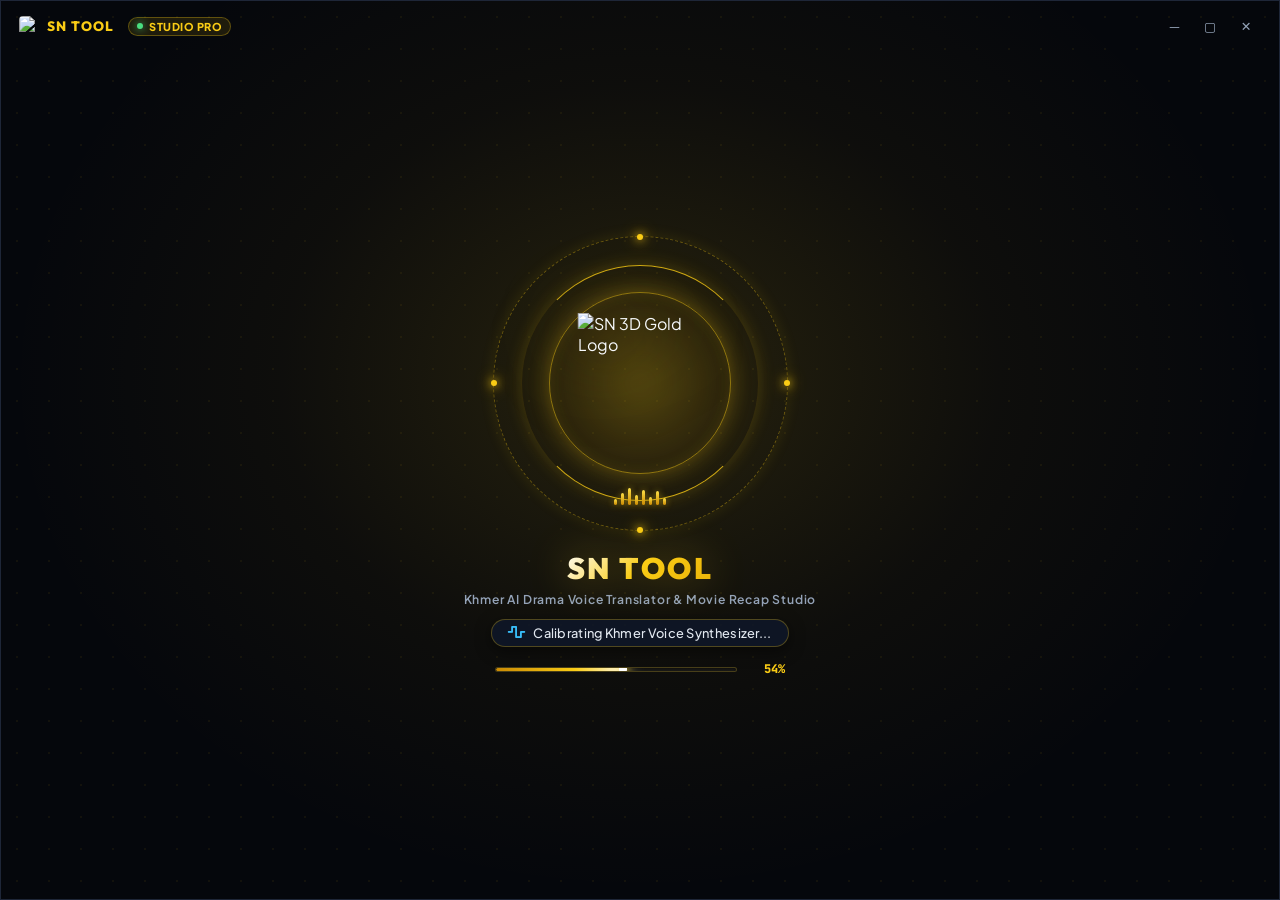
==== static/index.html @ d0144015 "fix(power-tools): save merged video directly into source episodes folder and auto-reveal in Explorer" ====
<!DOCTYPE html>
<html lang="en">
<head>
    <meta charset="UTF-8">
    <meta name="viewport" content="width=device-width, initial-scale=1.0">
    <title>SN TOOL</title>
    <link rel="icon" type="image/x-icon" href="favicon.ico">
    <link rel="preconnect" href="https://fonts.googleapis.com">
    <link rel="preconnect" href="https://fonts.gstatic.com" crossorigin>
    <link href="https://fonts.googleapis.com/css2?family=Outfit:wght@400;500;600;700;800&family=Kantumruy+Pro:wght@400;500;600;700;800&family=Plus+Jakarta+Sans:wght@400;500;600;700;800&family=JetBrains+Mono:wght@500;700&display=swap" rel="stylesheet">
    <meta http-equiv="Cache-Control" content="no-cache, no-store, must-revalidate">
    <meta http-equiv="Pragma" content="no-cache">
    <meta http-equiv="Expires" content="0">
    <link rel="stylesheet" href="https://cdnjs.cloudflare.com/ajax/libs/font-awesome/6.5.1/css/all.min.css">
    <link rel="stylesheet" href="style.css?v=72.0">
    <script src="https://cdn.jsdelivr.net/npm/hls.js@latest"></script>
</head>
<body class="splash-active">
    <!-- ====================================================================
         SN TOOL CINEMATIC HOLO-STUDIO INTRO (Unique, Lively & Cyber-Luxury)
         Dynamic Gyroscopic Orbital Rings, Sound Visualizer, 3D Gold Emblem & AI Boot Sequence
         ==================================================================== -->
    <div id="studio-splash-screen" class="studio-splash-overlay">
        <!-- Ambient Atmosphere -->
        <div class="splash-ambient-aurora"></div>
        <div class="splash-cyber-particles"></div>

        <!-- Top Window Bar -->
        <div class="splash-top-bar pywebview-drag-region" ondblclick="appHeaderDblClick(event)">
            <div class="splash-brand-left">
                <img src="logo.png?v=7.0" alt="SN Logo" class="splash-mini-logo">
                <span class="splash-mini-title">SN TOOL</span>
                <span class="splash-live-badge"><span class="splash-dot-pulse"></span> STUDIO PRO</span>
            </div>
            <div class="splash-win-controls" style="-webkit-app-region: no-drag;">
                <button type="button" class="splash-win-btn" title="Minimize" onclick="appMinimizeWindow()">―</button>
                <button type="button" class="splash-win-btn" title="Maximize" onclick="appMaximizeWindow()">▢</button>
                <button type="button" class="splash-win-btn close" title="Close" onclick="appCloseWindow()">✕</button>
            </div>
        </div>

        <!-- Center Cinematic Arena -->
        <div class="splash-center-arena">
            <!-- Holographic Gyroscopic Orbital Portal -->
            <div class="splash-portal-container">
                <!-- Golden Energy Core Glow -->
                <div class="portal-energy-core"></div>

                <!-- Orbital Ring 1: Outer Rotating Precision Dashed Ring with Orbital Satellites -->
                <div class="portal-orbit-ring ring-outer-dashed">
                    <span class="orbital-node node-top"></span>
                    <span class="orbital-node node-right"></span>
                    <span class="orbital-node node-bottom"></span>
                    <span class="orbital-node node-left"></span>
                </div>

                <!-- Orbital Ring 2: Counter-Rotating Cyber Tech Arc -->
                <div class="portal-orbit-ring ring-mid-arc"></div>

                <!-- Orbital Ring 3: Inner Harmonic Resonator with Glow -->
                <div class="portal-orbit-ring ring-inner-glow"></div>

                <!-- Sound Wave Spectrum Visualizer (Lively Audio Animation) -->
                <div class="portal-sound-spectrum">
                    <span class="spec-bar s1"></span>
                    <span class="spec-bar s2"></span>
                    <span class="spec-bar s3"></span>
                    <span class="spec-bar s4"></span>
                    <span class="spec-bar s5"></span>
                    <span class="spec-bar s6"></span>
                    <span class="spec-bar s7"></span>
                    <span class="spec-bar s8"></span>
                </div>

                <!-- Center 3D Gold Emblem with Luminous Shimmer -->
                <div class="portal-emblem-wrapper">
                    <div class="emblem-shimmer-sweep"></div>
                    <img src="logo.png?v=7.0" alt="SN 3D Gold Logo" class="splash-emblem-3d">
                </div>
            </div>

            <!-- Brand Typography & Real-time AI Sequence -->
            <div class="splash-brand-hero">
                <div class="splash-title-row">
                    <h1 class="splash-title-text">SN TOOL</h1>
                </div>
                <div class="splash-subtitle-text">Khmer AI Drama Voice Translator & Movie Recap Studio</div>

                <!-- Lively Dynamic Step Indicator -->
                <div class="splash-step-pill">
                    <span class="splash-step-icon" id="splash-step-icon"><i class="fa-solid fa-microchip"></i></span>
                    <span class="splash-status-text" id="splash-status-label">Initializing AI Neural Engine...</span>
                </div>
                
                <!-- Laser-Guided Capsule Progress Bar with Numeric Readout -->
                <div class="splash-progress-wrapper">
                    <div class="splash-progress-track">
                        <div class="splash-progress-fill" id="splash-progress-bar">
                            <span class="splash-laser-sparkle"></span>
                        </div>
                    </div>
                    <span class="splash-progress-pct" id="splash-progress-pct">0%</span>
                </div>
            </div>
        </div>
    </div>

    <div class="unich-app-container">

        <!-- ====================================================================
             TOP NAVBAR
             ==================================================================== -->
        <header class="unich-header-bar pywebview-drag-region" ondblclick="appHeaderDblClick(event)">
            <!-- Left Brand & 3D Logo Badge (Apple Pro Minimalist) -->
            <div class="header-brand-group">
                <div class="brand-badge-wrapper" title="SN TOOL">
                    <img src="logo.png?v=7.0" class="brand-badge-logo" alt="SN Logo">
                </div>
                <div class="brand-studio-title">
                    <span class="brand-name-bold">SN TOOL</span>
                </div>
            </div>

            <!-- Center: Apple macOS Segmented Frosted Capsule Bar -->
            <nav class="header-nav-pills">
                <button class="nav-pill-btn active" id="btn-tab-translate" onclick="switchMainTab('translate')" title="Translation & Dubbing Studio">
                    <i class="fa-solid fa-wand-magic-sparkles icon-translate"></i>
                    <span>Translate</span>
                </button>
                <button class="nav-pill-btn" id="btn-tab-dl" onclick="switchMainTab('dl')" title="Drama Downloader Studio">
                    <i class="fa-solid fa-cloud-arrow-down icon-dl"></i>
                    <span>Downloader</span>
                </button>
                
                <!-- Power Dropdown -->
                <div class="power-dropdown-wrapper">
                    <button type="button" class="nav-pill-btn" id="btn-tab-power" onclick="togglePowerMenu(event)" title="Power Processing Tools">
                        <i class="fa-solid fa-bolt icon-power"></i>
                        <span>Power</span>
                        <i class="fa-solid fa-chevron-down nav-chevron-icon"></i>
                    </button>
                    <div class="power-menu-popup" id="power-menu-popup">
                        <div class="power-item" onclick="openMergeModal()">
                            <i class="fa-solid fa-link" style="color:#facc15;"></i>
                            <span>Merge Video</span>
                        </div>
                        <div class="power-item" onclick="openSplitModal()">
                            <i class="fa-solid fa-scissors" style="color:#ec4899;"></i>
                            <span>Split Video</span>
                        </div>
                        <div class="power-item" onclick="openRenameModal()">
                            <i class="fa-solid fa-pen-to-square" style="color:#fbbf24;"></i>
                            <span>Rename</span>
                        </div>
                        <div class="power-item" onclick="openDiskCleanerModal()">
                            <i class="fa-solid fa-broom" style="color:#10b981;"></i>
                            <span>Clean Disk Cache</span>
                        </div>
                    </div>
                </div>

                <button class="nav-pill-btn" id="btn-tab-guide" onclick="openUserGuideModal()" title="មគ្គុទ្ទេសក៍ណែនាំ (User Manual)">
                    <i class="fa-solid fa-book-open" style="color:#38bdf8;"></i>
                    <span>Guide</span>
                </button>
                <button class="nav-pill-btn" id="btn-tab-settings" onclick="openSettingsModal()" title="Studio Settings & License">
                    <i class="fa-solid fa-gear icon-settings"></i>
                    <span>Settings</span>
                </button>
            </nav>

            <!-- Sleek Integrated Frameless Window Controls -->
            <div class="header-win-controls" style="-webkit-app-region: no-drag;">
                <button type="button" class="win-btn" title="Minimize" onclick="appMinimizeWindow()">―</button>
                <button type="button" class="win-btn" id="win-btn-maximize" title="Maximize" onclick="appMaximizeWindow()">▢</button>
                <button type="button" class="win-btn close" title="Close" onclick="appCloseWindow()">✕</button>
            </div>
        </header>

        <!-- ====================================================================
             MAIN WORKSPACE VIEWPORT
             ==================================================================== -->
        <main class="unich-main-workspace">
            <!-- ================================================================
                 VIEW 1: TRANSLATE / STUDIO VIEW (Exact Match to Image 1)
                 ================================================================ -->
            <div class="studio-layout-grid" id="view-studio-translate">
                <!-- Left 9:16 Vertical Video Monitor -->
                <div class="studio-left-monitor-card">
                    <!-- Monitor Header Status Bar -->
                    <div class="monitor-header-kicker">
                        <div class="monitor-kicker-left">
                            <span class="monitor-kicker-dot"></span>
                            <span class="monitor-kicker-title">PREVIEW MONITOR</span>
                        </div>
                        <div class="monitor-mini-bars-badge" id="monitor-visualizer-bars" title="Audio Visualizer">
                            <span></span><span></span><span></span><span></span><span></span>
                        </div>
                    </div>

                    <div class="monitor-screen-area" id="monitor-screen-area" onclick="togglePlayPreview(event)">
                        <video id="main-video" playsinline style="display:none;" onclick="togglePlayPreview(event)"></video>
                        
                        <!-- Live Interactive Watermark LOGO Overlay on Video Canvas -->
                        <div class="monitor-logo-overlay" id="monitor-logo-overlay" style="display:none;" onclick="event.stopPropagation()">
                            <img id="monitor-logo-img" src="" alt="Watermark Logo">
                            <button type="button" class="overlay-quick-remove-btn" onclick="clearOverlayFile(event, 'logo')" title="Remove Logo">×</button>
                            <div class="overlay-resize-handle" id="logo-resize-handle" title="Drag to Resize Logo">
                                <i class="fa-solid fa-up-right-and-down-left-from-center"></i>
                            </div>
                        </div>

                        <!-- Live Interactive Watermark BLUR Box Mask Overlay on Video Canvas -->
                        <div class="monitor-blur-overlay" id="monitor-blur-overlay" style="display:none;" onclick="event.stopPropagation()">
                            <div class="blur-box-content">
                                <span class="blur-label-tag"><i class="fa-solid fa-eye-slash"></i> BLUR MASK</span>
                            </div>
                            <button type="button" class="blur-quick-remove-btn" onclick="toggleBlurMaskTool(event, false)" title="Remove Blur Mask">×</button>
                            <div class="overlay-resize-handle blur-handle" id="blur-resize-handle" title="Drag to Resize Blur Mask">
                                <i class="fa-solid fa-up-right-and-down-left-from-center"></i>
                            </div>
                        </div>

                        <!-- Live Interactive Watermark TEXT Overlay on Video Canvas -->
                        <div class="monitor-text-overlay" id="monitor-text-overlay" style="display:none;" onclick="event.stopPropagation()">
                            <div class="monitor-text-content" id="monitor-text-display">EPISODE 01</div>
                            <button type="button" class="text-quick-remove-btn" onclick="toggleTextOverlayTool(event, false)" title="Remove Text">×</button>
                            <div class="overlay-resize-handle text-handle" id="text-resize-handle" title="Drag to Resize">
                                <i class="fa-solid fa-up-right-and-down-left-from-center"></i>
                            </div>
                        </div>

                        <!-- Live Interactive LOWER THIRD Video Overlay on Video Canvas -->
                        <div class="monitor-lower-third-overlay" id="monitor-lower-third-overlay" style="display:none;" onclick="event.stopPropagation()">
                            <video id="monitor-lower-third-video" playsinline muted loop autoplay></video>
                            <button type="button" class="lower-third-quick-remove-btn" onclick="toggleLowerThirdTool(event, false)" title="Remove Lower Third">×</button>
                            <div class="overlay-resize-handle lower-third-handle" id="lower-third-resize-handle" title="Drag to Resize">
                                <i class="fa-solid fa-up-right-and-down-left-from-center"></i>
                            </div>
                        </div>

                        <!-- Live Interactive SUBTITLE Overlay Preview on Video Canvas -->
                        <div class="monitor-subtitle-overlay" id="monitor-subtitle-overlay" style="display:none;" onclick="event.stopPropagation()">
                            <div class="monitor-subtitle-content style-viral-yellow" id="monitor-subtitle-display">🎬 នេះជាអក្សររត់រឿង Subtitle គំរូនៅលើវីដេអូ...</div>
                            <button type="button" class="subtitle-quick-remove-btn" onclick="toggleSubtitleTool(event, false)" title="Disable Subtitles">×</button>
                        </div>

                        <!-- Floating YouTube-style Back Button in Fullscreen -->
                        <button type="button" class="fullscreen-back-btn" id="fullscreen-back-btn" onclick="exitFullscreenMode(event)" title="Exit Fullscreen / Back (Esc)">
                            <i class="fa-solid fa-arrow-left"></i> <span>Back</span>
                        </button>

                        <!-- Apple Pro Empty State View (Visible when no video loaded) -->
                        <div class="monitor-empty-state" id="monitor-empty-state" onclick="event.stopPropagation();">
                            <div class="monitor-empty-badge"><i class="fa-solid fa-film"></i> 9:16 VERTICAL</div>
                            <div class="monitor-empty-icon-wrap">
                                <i class="fa-solid fa-clapperboard"></i>
                            </div>
                            <div class="monitor-empty-title">PREVIEW MONITOR</div>
                            <div class="monitor-empty-hint">Waiting for video to preview</div>
                        </div>

                        <!-- Center Play Button (Visible when video loaded) -->
                        <div class="monitor-center-play-button" id="center-play-btn" onclick="togglePlayPreview(event)" style="display:none;">
                            <i class="fa-solid fa-play" id="center-play-icon"></i>
                        </div>
                    </div>

                    <!-- Bottom Scrubber & Transport (Exact Match to Image 2) -->
                    <div class="monitor-bottom-controls" id="monitor-bottom-controls">
                        <div class="monitor-seek-bar-track" onclick="handleSeekClick(event)">
                            <div class="monitor-seek-bar-fill" id="seek-fill-bar"></div>
                            <div class="monitor-seek-bar-handle" id="seek-handle-dot"></div>
                        </div>
                        <div class="monitor-playback-meta-row">
                            <!-- Left: Gold Monospace Timecode (e.g. 00:00 / 03:00) -->
                            <div class="monitor-timecode-text" id="monitor-timecode-display">00:00 / 00:00</div>

                            <!-- Right: Action Buttons ([▶] [🎵] [GUIDES ▾] [⛶]) -->
                            <div class="monitor-actions-right-group">
                                <button type="button" class="monitor-gold-btn play-btn" id="bottom-play-btn" onclick="togglePlayPreview(event)" title="Play / Pause">
                                    <i class="fa-solid fa-play" id="bottom-play-icon"></i>
                                </button>
                                <button type="button" class="monitor-gold-btn" onclick="toggleAudioTrack()" title="Audio Track (Piseth / Sreymom)">
                                    <i class="fa-solid fa-music"></i>
                                </button>
                                <button type="button" class="monitor-gold-btn" id="btn-video-fit-fill" onclick="toggleVideoFitFillMode()" title="Toggle FIT / FILL (Full Frame - មិនដាច់)">
                                    <i class="fa-solid fa-compress" id="icon-fit-fill"></i>
                                    <span id="label-fit-fill" style="font-size:0.62rem; margin-left:3px; font-weight:700;">FIT</span>
                                </button>
                                <button type="button" class="monitor-gold-btn guides-btn" onclick="toggleGuidesMenu()" title="Guides">
                                    <span>GUIDES ▾</span>
                                </button>
                                <button type="button" class="monitor-gold-btn fullscreen-btn" id="btn-fullscreen-toggle" onclick="toggleFullscreen()" title="Fullscreen">
                                    <i class="fa-solid fa-expand" id="fullscreen-btn-icon"></i>
                                </button>
                            </div>
                        </div>
                    </div>
                </div>

                <!-- Right Column: Workspace Setup & Dialogue Grid (Top) + Studio Engine & Render Monitor (Bottom) -->
                <div class="studio-right-column">
                    <!-- Top Box: Studio Workspace (Exact Match to Image 2) -->
                    <div class="studio-sources-box" id="studio-sources-box">
                        <!-- STATE 0: Minimalist Full-Frame Import Canvas (Matching User Reference Image 2) -->
                        <div class="studio-source-clean-view" id="studio-source-clean-view">
                            <div class="minimal-import-canvas" id="clean-import-prompt">
                                <div class="minimal-import-icon-box">
                                    <img src="studio_import_icon.png?v=2.0" class="minimal-import-logo" alt="Import Video Studio" draggable="false">
                                </div>
                                <div class="minimal-import-heading">Drag &amp; Drop Video Files or Folders Here</div>
                                <div class="minimal-import-sub">Supports MP4, MKV, MOV, TS, AVI, WEBM &amp; Series Folders</div>
                                <div class="apple-browse-dropdown-wrapper" id="browse-dropdown-wrapper" onclick="event.stopPropagation()">
                                    <button type="button" class="apple-unified-browse-btn" id="btn-browse-unified" onclick="toggleBrowseMenu(event)" title="Browse Files or Folder">
                                        <i class="fa-solid fa-folder-open"></i>
                                        <span>Browse Files / Folder</span>
                                        <i class="fa-solid fa-chevron-down browse-chevron-icon"></i>
                                    </button>
                                    <div class="apple-browse-menu-popup" id="browse-menu-popup">
                                        <div class="browse-menu-item" onclick="handleBrowseOption('file', event)">
                                            <div class="browse-item-icon file-icon">
                                                <i class="fa-solid fa-file-video"></i>
                                            </div>
                                            <div class="browse-item-text">
                                                <div class="browse-item-title">Select Video File</div>
                                                <div class="browse-item-desc">Select video file (.mp4, .mkv, .mov)</div>
                                            </div>
                                            <i class="fa-solid fa-chevron-right browse-item-chevron"></i>
                                        </div>
                                        <div class="browse-menu-divider"></div>
                                        <div class="browse-menu-item" onclick="handleBrowseOption('folder', event)">
                                            <div class="browse-item-icon folder-icon">
                                                <i class="fa-solid fa-folder"></i>
                                            </div>
                                            <div class="browse-item-text">
                                                <div class="browse-item-title">Select Drama Folder</div>
                                                <div class="browse-item-desc">Select complete drama series folder</div>
                                            </div>
                                            <i class="fa-solid fa-chevron-right browse-item-chevron"></i>
                                        </div>
                                    </div>
                                </div>
                            </div>

                            <!-- Staged Video Ready to Export State -->
                            <!-- Staged Video Ready State (Direct Voice Selector & BGM Audio Controls) -->
                            <!-- Staged Video Ready State (Ultra-Clean, Full-Frame Studio Layout) -->
                            <div class="staged-video-ready-card" id="staged-video-card" style="display:none;">
                                <!-- Header Row: Source Kicker, File Name, Size/Duration & Quick Action Buttons -->
                                <div class="staged-compact-header">
                                    <div class="staged-file-info-left">
                                        <span class="staged-source-kicker"><i class="fa-solid fa-film"></i> SOURCE</span>
                                        <span class="staged-status-pill"><i class="fa-solid fa-circle-check" style="color:#22c55e;"></i> READY</span>
                                        <span class="staged-card-title" id="staged-file-title">Drama_Episode_01.mp4</span>
                                        <span class="staged-card-meta" id="staged-file-meta">44.1 MB • 03:00</span>
                                    </div>
                                    <div class="staged-file-actions-right">
                                        <button type="button" class="staged-mini-btn" onclick="openImportModal()" title="Change Video or Folder">
                                            <i class="fa-solid fa-arrows-rotate"></i> <span>Change</span>
                                        </button>
                                        <button type="button" class="staged-mini-btn" onclick="openStorySettingsModal()" title="Settings">
                                            <i class="fa-solid fa-sliders"></i> <span>Settings</span>
                                        </button>
                                        <button type="button" class="staged-discard-close-btn" id="btn-staged-discard" onclick="discardStagedVideo(event)" title="Discard / Return to Home">
                                            <i class="fa-solid fa-xmark"></i>
                                        </button>
                                    </div>
                                </div>

                                <!-- Center Glass Workspace Frame Box (Clean Frosted Studio Canvas) -->
                                <div class="staged-workspace-frame" id="staged-workspace-frame">
                                    <div class="staged-frame-toolbar">
                                        <button type="button" class="staged-frame-overlay-btn" id="btn-tab-overlay" onclick="switchMainTab('overlay')" title="Overlay & Watermark Tools">
                                            <i class="fa-solid fa-folder icon-overlay"></i>
                                            <span>Overlay</span>
                                        </button>
                                    </div>

                                    <!-- Unified Joined Overlay Frame (Logo on Top, Add Blur Underneath, Joined Together in 1 Frame) -->
                                    <div class="staged-overlay-stack unified-frame" id="staged-overlay-unified-panel">
                                        <!-- Row 1: Upload LOGO -->
                                        <div class="overlay-row-bar" id="card-upload-logo" onclick="triggerOverlayUpload('logo')" title="Upload Watermark/Logo">
                                            <input type="file" id="input-overlay-logo" accept="image/png,image/jpeg,image/webp,image/svg+xml" style="display:none;" onchange="handleOverlayFileSelect(event, 'logo')">
                                            <div class="overlay-col-icon logo-icon">
                                                <i class="fa-solid fa-stamp"></i>
                                            </div>
                                            <div class="overlay-col-text">
                                                <span class="overlay-col-title">Upload LOGO</span>
                                                <span class="overlay-col-desc">Upload Logo image (PNG/JPG) for watermark overlay</span>
                                            </div>
                                            <div class="overlay-col-status" id="status-overlay-logo">
                                                <span class="overlay-status-pill empty"><i class="fa-solid fa-cloud-arrow-up"></i> Upload</span>
                                            </div>
                                        </div>

                                        <!-- Clean Divider Line connecting both rows seamlessly -->
                                        <div class="overlay-unified-divider"></div>

                                        <!-- Row 2: Add BLUR Mask (With In-Frame Intensity Selector) -->
                                        <div class="overlay-row-bar blur-row-bar" id="card-upload-blur" onclick="toggleBlurMaskDropdown(event)" title="Add Watermark Blur Mask & Adjust Blur Level">
                                            <div class="overlay-col-icon blur-icon">
                                                <i class="fa-solid fa-eye-slash"></i>
                                            </div>
                                            <div class="overlay-col-text">
                                                <span class="overlay-col-title">Add BLUR Mask</span>
                                                <span class="overlay-col-desc" id="blur-intensity-desc-label">Mask old watermark/logo on video preview</span>
                                            </div>
                                            <div class="overlay-col-status" id="status-overlay-blur">
                                                <span class="overlay-status-pill empty" id="blur-status-pill">
                                                    <i class="fa-solid fa-wand-magic-sparkles"></i> <span id="blur-status-label">Click to Add Blur</span>
                                                    <i class="fa-solid fa-chevron-down blur-dropdown-arrow" id="blur-dropdown-chevron"></i>
                                                </span>
                                            </div>
                                        </div>

                                        <!-- Clean Divider Line connecting Row 2 and Row 3 -->
                                        <div class="overlay-unified-divider"></div>

                                        <!-- Row 3: Add TEXT (Title / Episode Hook / Watermark Text) -->
                                        <div class="overlay-row-bar text-row-bar" id="card-upload-text" onclick="toggleTextOverlayDropdown(event)" title="Add Title / Episode Text & Style">
                                            <div class="overlay-col-icon text-icon">
                                                <i class="fa-solid fa-font"></i>
                                            </div>
                                            <div class="overlay-col-text">
                                                <span class="overlay-col-title">Add TEXT</span>
                                                <span class="overlay-col-desc" id="text-overlay-desc-label">Add series title, episode number (EP), or watermark text</span>
                                            </div>
                                            <div class="overlay-col-status" id="status-overlay-text">
                                                <span class="overlay-status-pill empty" id="text-status-pill">
                                                    <i class="fa-solid fa-pen-nib"></i> <span id="text-status-label">Click to Add Text</span>
                                                    <i class="fa-solid fa-chevron-down text-dropdown-arrow" id="text-dropdown-chevron"></i>
                                                </span>
                                            </div>
                                        </div>

                                        <!-- Clean Divider Line connecting Row 3 and Row 4 -->
                                        <div class="overlay-unified-divider"></div>

                                        <!-- Row 4: 🎬 Add Lower Third -->
                                        <div class="overlay-row-bar lower-third-row-bar" id="card-upload-lower-third" onclick="triggerOverlayUpload('lower_third')" title="Upload Lower Third Video">
                                            <input type="file" id="input-overlay-lower-third-file" accept="video/mp4,video/webm,video/quicktime,video/x-matroska,.mov,.webm,.mp4,video/*" style="display:none;" onchange="handleLowerThirdFileSelect(event)">
                                            <div class="overlay-col-icon lower-third-icon">
                                                <i class="fa-solid fa-clapperboard"></i>
                                            </div>
                                            <div class="overlay-col-text">
                                                <span class="overlay-col-title">🎬 Add Lower Third</span>
                                                <span class="overlay-col-desc" id="lower-third-desc-label">Upload Lower Third video (MP4/MOV/WebM) from computer</span>
                                            </div>
                                            <div class="overlay-col-status" id="status-overlay-lower-third">
                                                <span class="overlay-status-pill empty" id="lower-third-status-pill">
                                                    <i class="fa-solid fa-cloud-arrow-up"></i> <span id="lower-third-status-label">Upload</span>
                                                </span>
                                            </div>
                                        </div>

                                        <!-- Clean Divider Line connecting Row 4 and Row 5 -->
                                        <div class="overlay-unified-divider"></div>

                                        <!-- Row 5: 💬 Add Subtitles (Viral Khmer Subtitles) -->
                                        <div class="overlay-row-bar subtitle-row-bar" id="card-upload-subtitle" onclick="toggleSubtitleDropdown(event)" title="Add Khmer Subtitles & Styles">
                                            <div class="overlay-col-icon subtitle-icon">
                                                <i class="fa-solid fa-closed-captioning"></i>
                                            </div>
                                            <div class="overlay-col-text">
                                                <span class="overlay-col-title">💬 Add Subtitles</span>
                                                <span class="overlay-col-desc" id="subtitle-desc-label">Burn auto-translated Khmer subtitles with TikTok/Viral styles</span>
                                            </div>
                                            <div class="overlay-col-status" id="status-overlay-subtitle">
                                                <span class="overlay-status-pill empty" id="subtitle-status-pill">
                                                    <i class="fa-solid fa-toggle-off"></i> <span id="subtitle-status-label">Off</span>
                                                    <i class="fa-solid fa-chevron-down subtitle-dropdown-arrow" id="subtitle-dropdown-chevron"></i>
                                                </span>
                                            </div>
                                        </div>

                                        <!-- Clean Divider Line for inline expanded settings -->
                                        <div class="overlay-unified-divider" id="overlay-inline-panel-divider" style="display:none;"></div>

                                        <!-- Inline Active Settings Panel (Contained 100% Inside Frame 1, No Overlap, No Overflow) -->
                                        <div class="overlay-inline-settings-panel" id="overlay-inline-settings-panel" style="display:none;" onclick="event.stopPropagation()">
                                            <!-- Custom Obsidian Dark Glass Blur Intensity Panel (Compact Pro Design) -->
                                            <div class="blur-custom-dropdown" id="blur-custom-dropdown" style="display:none;">
                                                <div class="blur-dropdown-header">
                                                    <div class="blur-header-left">
                                                        <i class="fa-solid fa-wand-magic-sparkles"></i>
                                                        <span>BLUR MASK SETTINGS</span>
                                                    </div>
                                                    <button type="button" class="blur-panel-close-btn" onclick="closeBlurMaskDropdown(event)" title="Close Panel">
                                                        <i class="fa-solid fa-xmark"></i>
                                                    </button>
                                                </div>

                                                <!-- Row 1: Compact Dynamic Blur Slider -->
                                                <div class="blur-slider-card compact">
                                                    <div class="blur-slider-header">
                                                        <span class="blur-slider-title"><i class="fa-solid fa-sliders"></i> Blur Intensity:</span>
                                                        <span class="blur-slider-badge" id="blur-slider-badge">25px (Medium)</span>
                                                    </div>
                                                    <div class="blur-slider-track-wrap">
                                                        <span class="slider-side-txt">5px</span>
                                                        <input type="range" id="input-blur-intensity" min="5" max="80" value="25" class="blur-range-slider" oninput="onBlurSliderChange(this.value, event)">
                                                        <span class="slider-side-txt">80px</span>
                                                    </div>
                                                </div>

                                                <!-- Row 2: Mask Shapes + Feather & Corners (Side-by-Side Grid) -->
                                                <div class="blur-middle-grid">
                                                    <!-- Mask Shapes Group (Left) -->
                                                    <div class="mask-shapes-container compact">
                                                        <div class="mask-shape-item" id="shape-opt-filmstrip" onclick="selectBlurShape('filmstrip', event)" title="Filmstrip">
                                                            <div class="mask-shape-card">
                                                                <svg class="mask-shape-svg" viewBox="0 0 40 40" fill="none">
                                                                    <rect x="4.5" y="6" width="31" height="28" rx="3" stroke="currentColor" stroke-width="2"/>
                                                                    <line x1="4.5" y1="13.5" x2="35.5" y2="13.5" stroke="currentColor" stroke-width="2"/>
                                                                    <line x1="4.5" y1="26.5" x2="35.5" y2="26.5" stroke="currentColor" stroke-width="2"/>
                                                                </svg>
                                                            </div>
                                                            <span class="mask-shape-label">Filmstrip</span>
                                                        </div>
                                                        <div class="mask-shape-item" id="shape-opt-circle" onclick="selectBlurShape('circle', event)" title="Circle">
                                                            <div class="mask-shape-card">
                                                                <svg class="mask-shape-svg" viewBox="0 0 40 40" fill="none">
                                                                    <rect x="5" y="5" width="30" height="30" rx="3" stroke="currentColor" stroke-width="2"/>
                                                                    <circle cx="20" cy="20" r="9.5" stroke="currentColor" stroke-width="2"/>
                                                                </svg>
                                                            </div>
                                                            <span class="mask-shape-label">Circle</span>
                                                        </div>
                                                        <div class="mask-shape-item active" id="shape-opt-rectangle" onclick="selectBlurShape('rectangle', event)" title="Rectangle">
                                                            <div class="mask-shape-card">
                                                                <svg class="mask-shape-svg" viewBox="0 0 40 40" fill="none">
                                                                    <rect x="5" y="5" width="30" height="30" rx="3" stroke="currentColor" stroke-width="2"/>
                                                                    <rect x="10.5" y="11.5" width="19" height="17" rx="1.5" stroke="currentColor" stroke-width="2"/>
                                                                </svg>
                                                            </div>
                                                            <span class="mask-shape-label">Rectangle</span>
                                                        </div>
                                                    </div>

                                                    <!-- Feather & Corners Group (Right) -->
                                                    <div class="mask-params-container compact">
                                                        <div class="mask-param-row compact">
                                                            <span class="mask-param-title">Feather:</span>
                                                            <input type="range" id="input-blur-feather" min="0" max="100" value="0" class="mask-param-slider" oninput="onBlurFeatherChange(this.value, event)">
                                                            <input type="number" id="num-blur-feather" min="0" max="100" value="0" class="mask-param-num-input" oninput="onBlurFeatherChange(this.value, event)">
                                                        </div>
                                                        <div class="mask-param-row compact">
                                                            <span class="mask-param-title">Corners:</span>
                                                            <input type="range" id="input-blur-corners" min="0" max="100" value="0" class="mask-param-slider" oninput="onBlurCornersChange(this.value, event)">
                                                            <input type="number" id="num-blur-corners" min="0" max="100" value="0" class="mask-param-num-input" oninput="onBlurCornersChange(this.value, event)">
                                                        </div>
                                                    </div>
                                                </div>

                                                <!-- Row 3: Position, Zoom, and Remove Controls Tray -->
                                                <div class="blur-quick-action-tray compact">
                                                    <div class="blur-tray-group">
                                                        <span class="tray-label">Position:</span>
                                                        <button type="button" class="blur-tray-pill-btn active" id="btn-blur-pos-tr" onclick="setOverlayPosition('blur', 'top-right', event)">TR Top-Right</button>
                                                        <button type="button" class="blur-tray-pill-btn" id="btn-blur-pos-tl" onclick="setOverlayPosition('blur', 'top-left', event)">TL Top-Left</button>
                                                        <button type="button" class="blur-tray-pill-btn" id="btn-blur-pos-bc" onclick="setOverlayPosition('blur', 'bottom-center', event)">BC Bottom</button>
                                                    </div>
                                                    <div class="blur-tray-group">
                                                        <span class="tray-label">Size:</span>
                                                        <button type="button" class="blur-tray-zoom-btn" onclick="adjustOverlaySize('blur', -0.15, event)" title="Zoom Out"><i class="fa-solid fa-minus"></i></button>
                                                        <span class="blur-tray-size-val" id="blur-tray-size-val">100%</span>
                                                        <button type="button" class="blur-tray-zoom-btn" onclick="adjustOverlaySize('blur', 0.15, event)" title="Zoom In"><i class="fa-solid fa-plus"></i></button>
                                                    </div>
                                                    <button type="button" class="blur-tray-remove-btn" onclick="toggleBlurMaskTool(event, false)" title="Remove Blur Mask">
                                                        <i class="fa-solid fa-trash-can"></i> Remove Blur
                                                    </button>
                                                </div>
                                            </div>

                                            <!-- Custom Obsidian Dark Glass Text Control Panel (Ultra-Compact Pro Layout) -->
                                            <div class="text-custom-dropdown" id="text-custom-dropdown" style="display:none;">
                                                <div class="text-dropdown-header">
                                                    <div class="text-header-left">
                                                        <i class="fa-solid fa-font" style="color:#38bdf8;"></i>
                                                        <span>TEXT OVERLAY CONTROLS</span>
                                                    </div>
                                                    <button type="button" class="text-panel-close-btn" onclick="closeTextOverlayDropdown(event)" title="Close Panel">
                                                        <i class="fa-solid fa-xmark"></i>
                                                    </button>
                                                </div>

                                                <!-- Row 1: Text Input + Presets (Combined in one tight container) -->
                                                <div class="text-input-presets-card">
                                                    <div class="text-input-box-wrapper">
                                                        <input type="text" id="input-overlay-text-val" class="overlay-text-input compact-input" placeholder="Enter series title or text..." value="EPISODE 01" oninput="onOverlayTextInput(this.value, event)">
                                                    </div>
                                                    <!-- Quick Presets Row for Static Mode -->
                                                    <div class="text-quick-presets-row compact" id="text-static-presets-row">
                                                        <button type="button" class="text-preset-chip" onclick="applyTextPreset('ep', event)">⚡ EPISODE 01</button>
                                                        <button type="button" class="text-preset-chip" onclick="applyTextPreset('full', event)">🎬 Full Series</button>
                                                        <button type="button" class="text-preset-chip" onclick="applyTextPreset('credit', event)">✨ @SN_DRAMA</button>
                                                        <button type="button" class="text-preset-chip" onclick="applyTextPreset('dub', event)">🎙️ Khmer Dub</button>
                                                    </div>
                                                    <!-- Quick Presets Row for Scroll Up Mode -->
                                                    <div class="text-quick-presets-row compact" id="text-scroll-presets-row" style="display: none;">
                                                        <button type="button" class="text-preset-chip" onclick="applyScrollTextPreset('ep_daily', event)">⚡ New Episode Daily</button>
                                                        <button type="button" class="text-preset-chip" onclick="applyScrollTextPreset('enjoy', event)">🎬 Enjoy Watching</button>
                                                        <button type="button" class="text-preset-chip" onclick="applyScrollTextPreset('follow', event)">✨ Follow</button>
                                                        <button type="button" class="text-preset-chip" onclick="applyScrollTextPreset('thanks', event)">🙏 Thank You</button>
                                                    </div>
                                                </div>

                                                <!-- Row 2: Multi-Color Word Palette (Select Word to Change Its Specific Color) -->
                                                <div class="text-multicolor-card" id="text-multicolor-card">
                                                    <div class="text-multicolor-header">
                                                        <span class="compact-row-title"><i class="fa-solid fa-paintbrush" style="color:#f43f5e;"></i> Select Word to Color:</span>
                                                        <span class="text-active-word-badge" id="text-active-word-badge">Word: All</span>
                                                    </div>
                                                    <!-- Dynamically Generated Word Chips -->
                                                    <div class="text-word-tokens-wrap" id="text-word-tokens-container">
                                                        <button type="button" class="text-word-chip active" id="chip-word-all" onclick="selectTargetWord('all', event)">
                                                            <span class="word-dot" style="background:#ffffff;"></span>
                                                            <span class="word-text">All</span>
                                                        </button>
                                                        <button type="button" class="text-word-chip" id="chip-word-0" onclick="selectTargetWord(0, event)">
                                                            <span class="word-dot" style="background:#ffffff;"></span>
                                                            <span class="word-text">Episode</span>
                                                        </button>
                                                        <button type="button" class="text-word-chip" id="chip-word-1" onclick="selectTargetWord(1, event)">
                                                            <span class="word-dot" style="background:#ffffff;"></span>
                                                            <span class="word-text">01</span>
                                                        </button>
                                                    </div>
                                                    <!-- Color Chips Palette Row + Eyedropper Color Picker -->
                                                    <div class="text-palette-row">
                                                        <span class="palette-mini-label"><i class="fa-solid fa-palette"></i> Color:</span>
                                                        <div class="text-color-chips compact" id="text-color-chips-list">
                                                            <button type="button" class="text-color-chip active" style="--c:#ffffff;" onclick="applyColorToSelectedWord('#ffffff', event)" title="White"></button>
                                                            <button type="button" class="text-color-chip" style="--c:#facc15;" onclick="applyColorToSelectedWord('#facc15', event)" title="Yellow"></button>
                                                            <button type="button" class="text-color-chip" style="--c:#38bdf8;" onclick="applyColorToSelectedWord('#38bdf8', event)" title="Cyan"></button>
                                                            <button type="button" class="text-color-chip" style="--c:#f43f5e;" onclick="applyColorToSelectedWord('#f43f5e', event)" title="Red"></button>
                                                            <button type="button" class="text-color-chip" style="--c:#22c55e;" onclick="applyColorToSelectedWord('#22c55e', event)" title="Green"></button>
                                                            <button type="button" class="text-color-chip" style="--c:#fb923c;" onclick="applyColorToSelectedWord('#fb923c', event)" title="Orange"></button>
                                                            <button type="button" class="text-color-chip" style="--c:#c084fc;" onclick="applyColorToSelectedWord('#c084fc', event)" title="Purple"></button>
                                                            <label class="text-custom-picker-wrap" title="Custom Color">
                                                                <input type="color" id="input-custom-word-color" value="#ffffff" onchange="applyColorToSelectedWord(this.value, event)">
                                                                <i class="fa-solid fa-eye-dropper"></i>
                                                            </label>
                                                        </div>
                                                    </div>
                                                </div>

                                                <!-- Row 3: Motion Animation + Dark Backdrop Banner (Single tight flex row!) -->
                                                <div class="text-compact-row-motion">
                                                    <div class="text-motion-flex-left">
                                                        <span class="compact-row-title"><i class="fa-solid fa-person-running"></i> Motion:</span>
                                                        <button type="button" class="text-motion-pill-btn active" id="btn-motion-static" onclick="setTextMotion('static', event)" title="Static Text">
                                                            <i class="fa-solid fa-thumbtack"></i> <span>Static</span>
                                                        </button>
                                                        <button type="button" class="text-motion-pill-btn" id="btn-motion-scroll" onclick="setTextMotion('scroll_up', event)" title="Scroll Up">
                                                            <i class="fa-solid fa-arrow-up-long"></i> <span>Scroll Up ⬆️</span>
                                                        </button>
                                                        <button type="button" class="text-motion-pill-btn" id="btn-motion-scroll-down" onclick="setTextMotion('scroll_down', event)" title="Scroll Down">
                                                            <i class="fa-solid fa-arrow-down-long"></i> <span>Scroll Down ⬇️</span>
                                                        </button>
                                                        <span class="text-scroll-options-box compact-speed-chips" id="text-scroll-options-box" style="display: none;">
                                                            <button type="button" class="text-speed-chip" id="speed-chip-slow" onclick="setTextScrollSpeed(35, event)">Slow</button>
                                                            <button type="button" class="text-speed-chip active" id="speed-chip-normal" onclick="setTextScrollSpeed(65, event)">Normal</button>
                                                            <button type="button" class="text-speed-chip" id="speed-chip-fast" onclick="setTextScrollSpeed(110, event)">Fast</button>
                                                        </span>
                                                    </div>
                                                </div>

                                                <!-- Row 4: Font Size Slider -->
                                                <div class="text-compact-row-style">
                                                    <div class="text-size-flex-col">
                                                        <span class="compact-row-title"><i class="fa-solid fa-text-height"></i> Font Size:</span>
                                                        <input type="range" id="input-text-size" min="14" max="64" value="24" class="blur-range-slider mini" oninput="onTextSizeChange(this.value, event)">
                                                        <span class="text-slider-badge" id="text-size-badge">24px</span>
                                                    </div>
                                                </div>

                                                <!-- Row 4: Position Presets & Remove Button (Single tight flex row!) -->
                                                <div class="blur-quick-action-tray compact">
                                                    <div class="blur-tray-group">
                                                        <span class="tray-label">Position:</span>
                                                        <button type="button" class="blur-tray-pill-btn active" id="btn-text-pos-tc" onclick="setOverlayPosition('text', 'top-center', event)">TC Top</button>
                                                        <button type="button" class="blur-tray-pill-btn" id="btn-text-pos-bc" onclick="setOverlayPosition('text', 'bottom-center', event)">BC Bottom</button>
                                                        <button type="button" class="blur-tray-pill-btn" id="btn-text-pos-tl" onclick="setOverlayPosition('text', 'top-left', event)">TL Left</button>
                                                        <button type="button" class="blur-tray-pill-btn" id="btn-text-pos-tr" onclick="setOverlayPosition('text', 'top-right', event)">TR Right</button>
                                                    </div>
                                                    <button type="button" class="blur-tray-remove-btn" onclick="toggleTextOverlayTool(event, false)" title="Remove Text">
                                                        <i class="fa-solid fa-trash-can"></i> Remove Text
                                                    </button>
                                                </div>
                                            </div>

                                            <!-- Custom Obsidian Dark Glass Lower Third Control Panel (Pro Motion Layout) -->
                                            <div class="lower-third-custom-dropdown" id="lower-third-custom-dropdown" style="display:none;">
                                                <div class="lower-third-dropdown-header">
                                                    <div class="lower-third-header-left">
                                                        <i class="fa-solid fa-clapperboard" style="color:#f59e0b;"></i>
                                                        <span>🎬 Add Lower Third (LOWER THIRD VIDEO CONTROLS)</span>
                                                    </div>
                                                    <button type="button" class="lower-third-panel-close-btn" onclick="closeLowerThirdDropdown(event)" title="Close Panel">
                                                        <i class="fa-solid fa-xmark"></i>
                                                    </button>
                                                </div>

                                                <!-- 1. Choose Lower Third Video from Computer -->
                                                <div class="lower-third-card-section">
                                                    <div class="lower-third-section-title">
                                                        <i class="fa-solid fa-cloud-arrow-up"></i>
                                                        <span>Choose Lower Third Video from Computer</span>
                                                        <span class="lt-sub-hint">(MP4, WebM, MOV with alpha/transparency)</span>
                                                    </div>
                                                    <div class="lt-upload-action-row">
                                                        <button type="button" class="lt-upload-btn" onclick="document.getElementById('input-overlay-lower-third-file').click()">
                                                            <i class="fa-solid fa-folder-open"></i>
                                                            <span id="lt-upload-btn-text">Choose Video from Computer</span>
                                                        </button>
                                                        <div class="lt-file-preview-pill" id="lt-file-preview-pill" style="display:none;">
                                                            <i class="fa-solid fa-file-video"></i>
                                                            <span id="lt-filename-display">video.mp4</span>
                                                            <button type="button" class="lt-file-clear-btn" onclick="clearLowerThirdFile(event)" title="Remove">×</button>
                                                        </div>
                                                    </div>
                                                </div>

                                                <!-- 2. Position Presets & Remove Button -->
                                                <div class="lower-third-card-section">
                                                    <div class="blur-quick-action-tray compact">
                                                        <div class="blur-tray-group">
                                                            <span class="tray-label"><i class="fa-solid fa-arrows-up-down-left-right"></i> Position:</span>
                                                            <button type="button" class="blur-tray-pill-btn active" id="btn-lt-pos-bc" onclick="setOverlayPosition('lower_third', 'bottom-center', event)">BC Bottom-Center</button>
                                                            <button type="button" class="blur-tray-pill-btn" id="btn-lt-pos-bl" onclick="setOverlayPosition('lower_third', 'bottom-left', event)">BL Bottom-Left</button>
                                                            <button type="button" class="blur-tray-pill-btn" id="btn-lt-pos-br" onclick="setOverlayPosition('lower_third', 'bottom-right', event)">BR Bottom-Right</button>
                                                            <button type="button" class="blur-tray-pill-btn" id="btn-lt-pos-tc" onclick="setOverlayPosition('lower_third', 'top-center', event)">TC Top-Center</button>
                                                        </div>
                                                        <button type="button" class="blur-tray-remove-btn" onclick="toggleLowerThirdTool(event, false)" title="Remove Lower Third">
                                                            <i class="fa-solid fa-trash-can"></i> Remove Lower Third
                                                        </button>
                                                    </div>
                                                </div>

                                                <!-- 3. Size / Scale & 4. Opacity (Side-by-Side Grid) -->
                                                <div class="lt-controls-grid">
                                                    <!-- Size / Scale Slider -->
                                                    <div class="lt-param-card">
                                                        <div class="lt-param-header">
                                                            <span class="lt-param-title"><i class="fa-solid fa-up-right-and-down-left-from-center"></i> Size / Scale:</span>
                                                            <span class="lt-param-badge" id="lt-scale-badge">100%</span>
                                                        </div>
                                                        <div class="lt-slider-track-wrap">
                                                            <button type="button" class="lt-stepper-btn" onclick="adjustOverlaySize('lower_third', -0.10, event)"><i class="fa-solid fa-minus"></i></button>
                                                            <input type="range" id="input-lt-scale" min="20" max="150" value="100" class="blur-range-slider mini" oninput="onLowerThirdScaleChange(this.value, event)">
                                                            <button type="button" class="lt-stepper-btn" onclick="adjustOverlaySize('lower_third', 0.10, event)"><i class="fa-solid fa-plus"></i></button>
                                                        </div>
                                                    </div>

                                                    <!-- Opacity Slider -->
                                                    <div class="lt-param-card">
                                                        <div class="lt-param-header">
                                                            <span class="lt-param-title"><i class="fa-solid fa-circle-half-stroke"></i> Opacity:</span>
                                                            <span class="lt-param-badge" id="lt-opacity-badge">100%</span>
                                                        </div>
                                                        <div class="lt-slider-track-wrap">
                                                            <input type="range" id="input-lt-opacity" min="10" max="100" value="100" class="blur-range-slider mini" oninput="onLowerThirdOpacityChange(this.value, event)">
                                                        </div>
                                                    </div>
                                                </div>

                                                <!-- 5. Start / End Time & 6. Loop & 7. Animation Speed -->
                                                <div class="lt-controls-grid">
                                                    <!-- Start / End Time -->
                                                    <div class="lt-param-card">
                                                        <div class="lt-param-header">
                                                            <span class="lt-param-title"><i class="fa-solid fa-clock"></i> Start / End Time:</span>
                                                        </div>
                                                        <div class="lt-timing-inputs-row">
                                                            <div class="lt-timing-field">
                                                                <label>Start (s):</label>
                                                                <input type="number" id="input-lt-start-time" min="0" step="0.5" value="0" class="lt-num-input" oninput="onLowerThirdTimingChange()">
                                                            </div>
                                                            <div class="lt-timing-field">
                                                                <label>End (s):</label>
                                                                <input type="number" id="input-lt-end-time" min="0" step="0.5" value="0" placeholder="0 (All)" class="lt-num-input" oninput="onLowerThirdTimingChange()">
                                                            </div>
                                                            <div class="lt-timing-quick-chips">
                                                                <button type="button" class="lt-timing-chip active" id="chip-timing-all" onclick="setLowerThirdTimingPreset('all', event)">All</button>
                                                                <button type="button" class="lt-timing-chip" id="chip-timing-intro" onclick="setLowerThirdTimingPreset('intro', event)">0-8s</button>
                                                                <button type="button" class="lt-timing-chip" id="chip-timing-outro" onclick="setLowerThirdTimingPreset('outro', event)">Outro</button>
                                                            </div>
                                                        </div>
                                                    </div>

                                                    <!-- Loop & Animation Speed -->
                                                    <div class="lt-param-card">
                                                        <div class="lt-param-header">
                                                            <span class="lt-param-title"><i class="fa-solid fa-repeat"></i> Loop & <i class="fa-solid fa-gauge-high"></i> Animation Speed:</span>
                                                        </div>
                                                        <div class="lt-loop-speed-row">
                                                            <!-- Loop Toggle -->
                                                            <label class="lt-loop-toggle-label">
                                                                <input type="checkbox" id="toggle-lt-loop" checked onchange="onLowerThirdLoopToggle(this.checked, event)">
                                                                <span class="brand-toggle-slider mini"></span>
                                                                <span class="lt-loop-txt"><i class="fa-solid fa-rotate"></i> Loop</span>
                                                            </label>

                                                            <!-- Animation Speed Buttons -->
                                                            <div class="lt-speed-btn-group">
                                                                <button type="button" class="lt-speed-btn" id="btn-lt-speed-05" onclick="setLowerThirdSpeed(0.5, event)">0.5x</button>
                                                                <button type="button" class="lt-speed-btn active" id="btn-lt-speed-10" onclick="setLowerThirdSpeed(1.0, event)">1.0x</button>
                                                                <button type="button" class="lt-speed-btn" id="btn-lt-speed-125" onclick="setLowerThirdSpeed(1.25, event)">1.25x</button>
                                                                <button type="button" class="lt-speed-btn" id="btn-lt-speed-15" onclick="setLowerThirdSpeed(1.5, event)">1.5x</button>
                                                            </div>
                                                        </div>
                                                    </div>
                                                </div>
                                            </div>

                                            <!-- Custom Obsidian Dark Glass Subtitle Panel (Viral Khmer Subtitle Controls) -->
                                            <div class="subtitle-custom-dropdown" id="subtitle-custom-dropdown" style="display:none;">
                                                <div class="subtitle-dropdown-header">
                                                    <div class="subtitle-header-left">
                                                        <i class="fa-solid fa-closed-captioning" style="color:#38bdf8;"></i>
                                                        <span>💬 KHMER SUBTITLE STYLING (អក្សររត់រឿង)</span>
                                                    </div>
                                                    <div class="subtitle-header-right">
                                                        <label class="sub-toggle-switch-wrap" title="Enable/Disable Subtitles">
                                                            <input type="checkbox" id="toggle-subtitle-enable" onchange="toggleSubtitleTool(event, this.checked)">
                                                            <span class="brand-toggle-slider mini"></span>
                                                            <span class="sub-toggle-label" id="subtitle-toggle-text">Enable</span>
                                                        </label>
                                                        <button type="button" class="subtitle-panel-close-btn" onclick="closeSubtitleDropdown(event)" title="Close Panel">
                                                            <i class="fa-solid fa-xmark"></i>
                                                        </button>
                                                    </div>
                                                </div>

                                                <!-- 1. Subtitle Animation Styles (បែបអក្សរលោតមក) -->
                                                <div class="subtitle-card-section">
                                                    <div class="subtitle-section-title">
                                                        <i class="fa-solid fa-film"></i>
                                                        <span>បែបអក្សរលោតមក (Subtitle Animations)</span>
                                                        <span class="sub-hint">(CapCut / TikTok Viral Motion)</span>
                                                    </div>
                                                    <div class="sub-styles-grid">
                                                        <button type="button" class="sub-style-card active" id="btn-sub-anim-pop" onclick="setSubtitleAnimation('pop', event)" title="លោត Pop / Zoom Bounce (CapCut Viral)">
                                                            <div class="sub-style-preview anim-pill-pop"><i class="fa-solid fa-bolt"></i> លោត Pop</div>
                                                            <div class="sub-style-info">
                                                                <span class="sub-style-name">Pop-up Bounce</span>
                                                                <span class="sub-style-tag">TikTok Viral</span>
                                                            </div>
                                                        </button>
                                                        <button type="button" class="sub-style-card" id="btn-sub-anim-fade" onclick="setSubtitleAnimation('fade', event)" title="រលាយចូលស្រាលៗ (Smooth Fade In)">
                                                            <div class="sub-style-preview anim-pill-fade"><i class="fa-solid fa-wand-magic-sparkles"></i> រលាយចូល</div>
                                                            <div class="sub-style-info">
                                                                <span class="sub-style-name">Smooth Fade</span>
                                                                <span class="sub-style-tag">ស្រាល &amp; ទន់ភ្លន់</span>
                                                            </div>
                                                        </button>
                                                        <button type="button" class="sub-style-card" id="btn-sub-anim-slide" onclick="setSubtitleAnimation('slide', event)" title="រំកិលរត់ឡើងពីក្រោម (Slide Up)">
                                                            <div class="sub-style-preview anim-pill-slide"><i class="fa-solid fa-arrow-up-long"></i> រំកិលឡើង</div>
                                                            <div class="sub-style-info">
                                                                <span class="sub-style-name">Slide Up</span>
                                                                <span class="sub-style-tag">រត់ឡើងពីក្រោម</span>
                                                            </div>
                                                        </button>
                                                        <button type="button" class="sub-style-card" id="btn-sub-anim-static" onclick="setSubtitleAnimation('static', event)" title="ចេញចំៗគ្មានចលនា (Classic Static)">
                                                            <div class="sub-style-preview anim-pill-static"><i class="fa-solid fa-font"></i> ស្ដង់ដារ</div>
                                                            <div class="sub-style-info">
                                                                <span class="sub-style-name">Classic Static</span>
                                                                <span class="sub-style-tag">ចេញចំៗគ្មានចលនា</span>
                                                            </div>
                                                        </button>
                                                    </div>
                                                </div>

                                                <!-- 2. Font Size & Bottom Margin Controls (Side-by-Side) -->
                                                <div class="lt-controls-grid">
                                                    <!-- Font Size Slider -->
                                                    <div class="lt-param-card">
                                                        <div class="lt-param-header">
                                                            <span class="lt-param-title"><i class="fa-solid fa-text-height"></i> Font Size:</span>
                                                            <span class="lt-param-badge" id="sub-size-badge">44px</span>
                                                        </div>
                                                        <div class="lt-slider-track-wrap">
                                                            <input type="range" id="input-sub-size" min="24" max="68" value="44" class="blur-range-slider mini" oninput="onSubtitleSizeChange(this.value, event)">
                                                        </div>
                                                    </div>

                                                    <!-- Vertical Position / Margin-V Slider -->
                                                    <div class="lt-param-card">
                                                        <div class="lt-param-header">
                                                            <span class="lt-param-title"><i class="fa-solid fa-arrows-up-down"></i> Bottom Margin (គម្លាតពីបាត):</span>
                                                            <span class="lt-param-badge" id="sub-margin-badge">65px</span>
                                                        </div>
                                                        <div class="lt-slider-track-wrap">
                                                            <input type="range" id="input-sub-margin" min="20" max="1400" value="65" class="blur-range-slider mini" oninput="onSubtitleMarginChange(this.value, event)">
                                                        </div>
                                                    </div>
                                                </div>

                                                <!-- 3. Position Quick Preset Chips & Custom File Upload -->
                                                <div class="subtitle-card-section">
                                                    <div class="sub-quick-actions-bar">
                                                        <div class="sub-quick-presets">
                                                            <span class="sub-preset-label"><i class="fa-solid fa-arrows-to-dot"></i> Quick Position:</span>
                                                            <button type="button" class="blur-tray-pill-btn active" id="btn-sub-pos-bottom" onclick="setSubtitleMarginPreset(65, event)">Bottom (65px)</button>
                                                            <button type="button" class="blur-tray-pill-btn" id="btn-sub-pos-above-lt" onclick="setSubtitleMarginPreset(280, event)">Above LT (280px)</button>
                                                            <button type="button" class="blur-tray-pill-btn" id="btn-sub-pos-middle" onclick="setSubtitleMarginPreset(650, event)">Middle (650px)</button>
                                                            <button type="button" class="blur-tray-pill-btn" id="btn-sub-pos-higher" onclick="setSubtitleMarginPreset(950, event)">Higher (950px)</button>
                                                        </div>
                                                        <div class="sub-custom-file-wrap">
                                                            <input type="file" id="input-custom-subtitle-file" accept=".srt,.ass,.vtt" style="display:none;" onchange="handleCustomSubtitleFileSelect(event)">
                                                            <button type="button" class="sub-upload-srt-btn" onclick="document.getElementById('input-custom-subtitle-file').click()" title="Upload custom .SRT / .ASS file from computer">
                                                                <i class="fa-solid fa-file-arrow-up"></i>
                                                                <span id="sub-upload-btn-text">Upload Custom SRT</span>
                                                            </button>
                                                            <div class="sub-file-pill" id="sub-file-preview-pill" style="display:none;">
                                                                <i class="fa-solid fa-file-lines"></i>
                                                                <span id="sub-filename-display">file.srt</span>
                                                                <button type="button" class="sub-file-clear-btn" onclick="clearCustomSubtitleFile(event)">×</button>
                                                            </div>
                                                        </div>
                                                    </div>
                                                </div>
                                            </div>
                                        </div>
                                    </div>
                                </div>

                                <!-- Quick Export Action Trigger (Pinned to Bottom) -->
                                <div class="staged-action-cta-row">
                                    <div class="staged-cta-hint">
                                        <i class="fa-solid fa-circle-check" style="color:#22c55e;"></i>
                                        <span>Video ready. Click <strong>Export Now</strong> to start auto-dubbing.</span>
                                    </div>
                                    <button type="button" class="staged-main-export-btn" id="btn-staged-export-direct" onclick="startStudioExportJob()" title="Start Dubbing & Export Video">
                                        <i class="fa-solid fa-bolt"></i>
                                        <span>Export Now (Start Export)</span>
                                    </button>
                                </div>
                            </div>

                            <div class="clean-view-switch-tray" style="display: none !important;">
                                <button type="button" class="clean-tray-pill-btn" onclick="toggleSetupPresetsView()" title="Workflow Presets & Quick Setup" style="display: none !important;">
                                    <i class="fa-solid fa-sliders"></i> Presets
                                </button>
                            </div>
                        </div>

                        <!-- STATE 1: Studio Project Setup & Preset Cards (Hidden by default, toggleable) -->
                        <div class="studio-preset-setup-view" id="studio-preset-setup-view" style="display: none;">
                            <div class="preset-cards-hero">
                                <div style="display:flex; justify-content:space-between; align-items:center;">
                                    <div class="preset-hero-title">Studio Project Setup & Presets</div>
                                    <button class="clean-tray-pill-btn" onclick="showCleanSourceView()" style="font-size:0.68rem;">← Back to Clean View</button>
                                </div>
                                <div class="preset-hero-sub">Select a dubbing workflow preset or import media files to initialize Dialogue Grid</div>
                            </div>

                            <div class="studio-preset-cards-grid">
                                <!-- Card 1: Drama Dubbing Mode (16:9 / 9:16) -->
                                <div class="studio-preset-card active" id="card-preset-drama" onclick="selectStudioPreset('drama')">
                                    <div class="preset-card-icon-wrap">
                                        <i class="fa-solid fa-clapperboard"></i>
                                    </div>
                                    <div class="preset-card-body">
                                        <div class="preset-card-title">Drama Dubbing Mode</div>
                                        <div class="preset-card-subtitle">(16:9 / 9:16)</div>
                                        <div class="preset-card-desc">Dual aspect ratio video dubbing, frame-accurate timeline re-framing and lip-sync alignment.</div>
                                    </div>
                                    <div class="preset-card-footer">
                                        <span class="preset-tag active-tag">Active Preset</span>
                                        <span class="preset-select-arrow"><i class="fa-solid fa-arrow-right"></i></span>
                                    </div>
                                </div>

                                <!-- Card 2: Voiceover Narration (Piseth / Sreymom Audio) -->
                                <div class="studio-preset-card" id="card-preset-narration" onclick="selectStudioPreset('narration')">
                                    <div class="preset-card-icon-wrap">
                                        <i class="fa-solid fa-microphone-lines"></i>
                                    </div>
                                    <div class="preset-card-body">
                                        <div class="preset-card-title">Voiceover &amp; Narration</div>
                                        <div class="preset-card-subtitle">(Piseth / Sreymom Audio)</div>
                                        <div class="preset-card-desc">Expressive cinematic dual-speaker narration with natural Khmer tone modulation and clarity.</div>
                                    </div>
                                    <div class="preset-card-footer">
                                        <span class="preset-tag">Select Preset</span>
                                        <span class="preset-select-arrow"><i class="fa-solid fa-arrow-right"></i></span>
                                    </div>
                                </div>

                                <!-- Card 3: Subtitle Extraction & Khmer Sync -->
                                <div class="studio-preset-card" id="card-preset-subtitle" onclick="selectStudioPreset('subtitle')">
                                    <div class="preset-card-icon-wrap">
                                        <i class="fa-solid fa-closed-captioning"></i>
                                    </div>
                                    <div class="preset-card-body">
                                        <div class="preset-card-title">Speech-to-Text &amp; Khmer Sync</div>
                                        <div class="preset-card-subtitle">(Speech Recognition &amp; Subtitle Sync)</div>
                                        <div class="preset-card-desc">High-precision acoustic speech recognition, automatic timestamp extraction and Khmer subtitle sync.</div>
                                    </div>
                                    <div class="preset-card-footer">
                                        <span class="preset-tag">Select Preset</span>
                                        <span class="preset-select-arrow"><i class="fa-solid fa-arrow-right"></i></span>
                                    </div>
                                </div>
                            </div>

                            <!-- Fast Import Dropzone Card -->
                            <div class="studio-quick-import-dropzone" onclick="openImportModal()">
                                <div class="quick-import-icon-wrap">
                                    <i class="fa-solid fa-cloud-arrow-up"></i>
                                </div>
                                <div class="quick-import-texts">
                                    <span class="quick-import-heading">Click or Drag & Drop Episodes to Start</span>
                                    <span class="quick-import-sub">Supports MP4, MKV, MOV, TS or full series folders. Automatically extracts audio & subtitle grid.</span>
                                </div>
                                <button type="button" class="quick-import-browse-btn">
                                    <i class="fa-solid fa-folder-open"></i> Browse Files
                                </button>
                            </div>
                        </div>

                        <!-- STATE 2: Dialogue Grid & Waveform Player (Hidden for clean uncluttered layout) -->
                        <div class="studio-dialogue-waveform-view" id="studio-dialogue-waveform-view" style="display:none !important;">
                            <!-- Waveform Player Header -->
                            <div class="studio-waveform-player-card">
                                <div class="waveform-player-top">
                                    <div class="waveform-track-info">
                                        <span class="waveform-badge-live"><i class="fa-solid fa-circle-dot"></i> MASTER AUDIO</span>
                                        <span class="waveform-filename" id="waveform-track-name">EP01_Master_Khmer_Dub.wav</span>
                                        <span class="waveform-spec">48kHz • 24-bit • Stereo</span>
                                    </div>
                                    <div class="waveform-controls-group">
                                        <button class="waveform-control-btn" onclick="togglePlayPreview()"><i class="fa-solid fa-play" id="waveform-play-icon"></i> Play</button>
                                        <button class="waveform-control-btn" onclick="seekRelative(-5)"><i class="fa-solid fa-backward-step"></i> -5s</button>
                                        <button class="waveform-control-btn" onclick="seekRelative(5)"><i class="fa-solid fa-forward-step"></i> +5s</button>
                                        <span class="waveform-time-display" id="waveform-time-display">00:00:00.000 / 00:01:54.000</span>
                                    </div>
                                </div>
                                <!-- Waveform Visualizer Canvas / Bars -->
                                <div class="waveform-visualizer-track" id="waveform-visualizer-track" onclick="handleWaveformClick(event)">
                                    <div class="waveform-wave-bars-container" id="waveform-bars"></div>
                                    <div class="waveform-playhead-line" id="waveform-playhead" style="left: 0%;"></div>
                                </div>
                            </div>

                            <!-- Dialogue Grid Table -->
                            <div class="dialogue-grid-table-container">
                                <table class="dialogue-grid-table">
                                    <thead>
                                        <tr>
                                            <th style="width: 45px;">#</th>
                                            <th style="width: 145px;">Timecode (In - Out)</th>
                                            <th style="width: 130px;">Speaker Voice</th>
                                            <th style="width: 250px;">Original Script</th>
                                            <th>Khmer Dubbing & Subtitle Sync</th>
                                            <th style="width: 100px; text-align: center;">Actions</th>
                                        </tr>
                                    </thead>
                                    <tbody id="dialogue-grid-rows"></tbody>
                                </table>
                            </div>
                        </div>
                    </div>

                    <!-- Bottom Box: Studio Engine & Render Monitor (Standby / Ready State) -->
                    <!-- Bottom Box: Studio Engine Live Terminal Output (Exact Match to User Image 2) -->
                    <div class="studio-engine-monitor-box" id="studio-terminal-box">
                        <div class="engine-monitor-top-bar">
                            <div class="engine-monitor-title-group">
                                <i class="fa-solid fa-wave-square" style="color:#facc15;"></i>
                                <span class="engine-monitor-heading">Studio Processing &amp; Activity Console</span>
                                <span class="engine-status-pill standby" id="monitor-engine-status-pill">
                                    <span class="pulse-indicator standby" id="monitor-pulse-dot"></span> <span id="monitor-engine-status-text">STANDBY</span>
                                </span>
                                <!-- Dynamic Error & Issue Badge (shown when errors/warnings are caught) -->
                                <span class="terminal-diag-pill" id="terminal-diag-pill" style="display:none;" onclick="setTerminalFilter('error')" title="Click to view error diagnostic cards">
                                    <i class="fa-solid fa-triangle-exclamation"></i> <span id="terminal-error-count">0</span> Issue(s)
                                </span>
                            </div>

                            <!-- Filter & Diagnostic Quick Controls (Hidden per User request) -->
                            <div class="terminal-center-filter-group" id="terminal-filter-group" style="display:none;">
                                <button type="button" class="term-filter-pill active" id="term-filter-all" onclick="setTerminalFilter('all')" title="Show all log streams">All</button>
                                <button type="button" class="term-filter-pill pill-err" id="term-filter-error" onclick="setTerminalFilter('error')" title="Filter to error issues only">
                                    <i class="fa-solid fa-circle-xmark"></i> Errors (<span id="term-err-badge">0</span>)
                                </button>
                                <button type="button" class="term-filter-pill pill-warn" id="term-filter-warn" onclick="setTerminalFilter('warning')" title="Filter to warning alerts">
                                    <i class="fa-solid fa-triangle-exclamation"></i> Warn (<span id="term-warn-badge">0</span>)
                                </button>
                                <button type="button" class="term-filter-pill pill-dub" id="term-filter-dub" onclick="setTerminalFilter('dub')" title="Filter to dubbing translation lines">
                                    <i class="fa-solid fa-language"></i> Dubs
                                </button>
                            </div>

                            <div class="terminal-top-right-group">
                                <div class="terminal-progress-badge-wrap" style="display:none;">
                                    <span class="terminal-prog-lbl">Progress:</span>
                                    <span class="terminal-prog-val" id="monitor-export-percent">0%</span>
                                </div>
                                <button type="button" class="terminal-diag-action-btn" id="btn-export-terminal-diag" style="display:none;" onclick="exportDiagnosticReport()" title="Export complete system diagnostics, errors & log history to clipboard (របាយការណ៍វិភាគកំហុស)">
                                    <i class="fa-solid fa-stethoscope"></i> Diag
                                </button>
                                <button type="button" class="terminal-copy-action-btn" id="btn-copy-terminal-logs" style="display:none;" onclick="copyLiveTerminalLogs()" title="Copy all console output to clipboard (ចម្លងទិន្នន័យ Console ទាំងអស់)">
                                    <i class="fa-solid fa-copy"></i> Copy Logs
                                </button>
                                <button type="button" class="terminal-clear-action-btn" onclick="clearLiveTerminal()" title="Clear Live Output and reset diagnostics">
                                    <i class="fa-solid fa-trash-can"></i> Clear
                                </button>
                            </div>
                        </div>

                        <!-- Auto-Scroll Resume Floating Badge -->
                        <div class="terminal-scroll-bottom-pill" id="terminal-scroll-bottom-pill" style="display:none;" onclick="scrollTerminalToBottom(true)">
                            <i class="fa-solid fa-arrow-down"></i> Auto-Scroll Paused • Click to jump to latest
                        </div>

                        <!-- Live Console Terminal Screen (Exact Match to User Image 2 with Pro Diagnostics) -->
                        <div class="studio-live-terminal-stream" id="studio-live-terminal-stream">
                            <div class="term-stream-row term-init">
                                <span class="term-ts">[Ready]</span>
                                <span class="term-tag">[SN Studio]</span>
                                <span class="term-msg">System initialized and ready. Import a video and click <strong style="color:#facc15;">Export</strong> to start dubbing. Diagnostic error monitoring active.</span>
                            </div>
                        </div>
                    </div>
                </div>
            </div>

            <!-- ================================================================
                 VIEW 2: DOWNLOADER STUDIO (`DL` Tab)
                 ================================================================ -->
            <div class="dl-workspace-root" id="view-downloader-workspace" style="display:none;">
                <!-- 1. CATALOG 3-COLUMN MODE -->
                <div class="dl-studio-3col-layout" id="dl-catalog-view-wrapper">
                    <!-- LEFT COLUMN: Platforms List & Save Location -->
                    <div class="dl-col-left" id="dl-col-platforms">
                    <div class="dl-section-header-title">PLATFORMS</div>
                    <div class="dl-platforms-scroll-list" id="dl-platforms-list">
                        <div class="dl-platform-pill-item" onclick="filterByPlatform('all', 'All platforms', 633672, '')">
                            <i class="fa-solid fa-globe"></i>
                            <span>All platforms</span>
                        </div>
                        <div class="dl-platform-pill-item active" onclick="filterByPlatform('hongguo', 'Hongguo', 49591, 'hongguo_logo.png')">
                            <img src="hongguo_logo.png" class="dl-platform-icon-img" alt="Hongguo">
                            <span>Hongguo</span>
                        </div>
                        <div class="dl-platform-pill-item" onclick="filterByPlatform('shortmax', 'ShortMax', 120000, 'shortmax_logo.png')">
                            <img src="shortmax_logo.png" class="dl-platform-icon-img" alt="ShortMax">
                            <span>ShortMax</span>
                        </div>
                        <div class="dl-platform-pill-item" onclick="filterByPlatform('ai_drama', 'AI Dramas', 24081, 'ai_drama_logo.png')">
                            <img src="ai_drama_logo.png" class="dl-platform-icon-img" alt="AI Dramas">
                            <span>AI Dramas</span>
                        </div>
                        <div class="dl-platform-pill-item" onclick="filterByPlatform('reelshort', 'ReelShort', 120000, 'reelshort_logo.png')">
                            <img src="reelshort_logo.png" class="dl-platform-icon-img" alt="ReelShort">
                            <span>ReelShort</span>
                        </div>
                        <div class="dl-platform-pill-item" onclick="filterByPlatform('freereels', 'FreeReels', 120000, 'freereels_logo.png')">
                            <img src="freereels_logo.png" class="dl-platform-icon-img" alt="FreeReels">
                            <span>FreeReels</span>
                        </div>
                        <div class="dl-platform-pill-item" onclick="filterByPlatform('anyreel', 'AnyReel', 200000, 'anyreel_logo.png')">
                            <img src="anyreel_logo.png" class="dl-platform-icon-img" alt="AnyReel">
                            <span>AnyReel</span>
                        </div>
                    </div>

                    <!-- Save Location Section (Clean Modern Glassmorphism Style) -->
                    <div class="dl-save-location-box">
                        <div class="dl-clean-save-title">
                            <span class="dl-save-title-text">
                                <i class="fa-solid fa-folder-open dl-save-header-icon"></i>
                                Save Location
                            </span>
                            <span class="dl-save-active-badge">
                                <span class="dl-save-dot"></span>Ready
                            </span>
                        </div>

                        <!-- Path Input & Folder Picker Button -->
                        <div class="dl-clean-path-row">
                            <i class="fa-solid fa-hard-drive dl-path-lead-icon"></i>
                            <input type="text" id="dl-save-path-input" value="" spellcheck="false" placeholder="Detecting save folder (Drive C:/D:)..." title="Click folder icon to change directory or paste path">
                            <button type="button" class="dl-clean-folder-btn" onclick="browseSaveLocation()" title="Select folder on Laptop">
                                <i class="fa-solid fa-folder"></i>
                            </button>
                        </div>

                        <!-- Save drama poster Checkbox -->
                        <label class="dl-clean-checkbox-row" for="dl-save-poster-check">
                            <input type="checkbox" id="dl-save-poster-check" checked>
                            <span class="dl-custom-checkbox"><i class="fa-solid fa-check"></i></span>
                            <span class="dl-checkbox-text">Save drama poster</span>
                        </label>

                        <!-- Download Action Buttons Stack -->
                        <div class="dl-clean-action-stack">
                            <button type="button" class="dl-clean-btn-start dl-big-btn-yellow" id="btn-dl-start-batch" onclick="startBatchDownload()">
                                <i class="fa-solid fa-play"></i>
                                <span>Download selected</span>
                            </button>
                            <button type="button" class="dl-clean-btn-stop dl-btn-dark-outline" id="btn-dl-stop-batch" onclick="stopBatchDownload()">
                                <i class="fa-solid fa-square"></i>
                                <span>Stop download</span>
                            </button>
                        </div>
                    </div>
                </div>

                <!-- CENTER COLUMN: Analyzer & Drama Cards Grid -->
                <div class="dl-col-center" id="dl-col-catalog">
                    <div class="dl-center-top-analyzer">
                        <div class="dl-analyzer-header-row">
                            <span class="dl-analyzer-heading-text">PASTE A DRAMA OR MEDIA LINK</span>
                            <div class="dl-mode-toggle-group">
                                <button class="dl-mode-tab-btn active" id="btn-mode-catalog" onclick="switchDlViewMode('catalog')">Catalog</button>
                                <button class="dl-mode-tab-btn" id="btn-mode-queue" onclick="switchDlViewMode('queue')">Queue</button>
                            </div>
                        </div>
                        <div class="dl-input-analyze-row">
                            <input type="text" class="dl-link-input-box" id="dl-link-url-input" placeholder="Paste online link (Douyin, TikTok, YouTube...) or search 49,509 dramas..." onkeydown="handleDlLinkKey(event)">
                            <button class="dl-btn-analyze-yellow" onclick="analyzeEnteredLink()">
                                <i class="fa-solid fa-magnifying-glass"></i> Analyze
                            </button>
                            <button type="button" class="dl-btn-import-folder" onclick="importLocalDramaFolder()" title="Select Folder of Downloaded Short Drama Episodes">
                                <i class="fa-solid fa-folder-open"></i> <span>Import Drama Folder</span>
                            </button>
                        </div>
                    </div>

                    <div class="dl-catalog-top-header-row">
                        <div class="dl-catalog-count-badge" id="dl-catalog-count-label">
                            <span class="dl-clapper-emoji">🎬</span> Top 100 on 红果 right now (49,509)
                        </div>
                        <div class="dl-header-actions-right" style="display:flex; align-items:center; gap:8px;">
                            <span class="dl-header-tip-text">Tip: click any drama to view info & episodes</span>
                            <button type="button" class="dl-catalog-refresh-btn" id="btn-dl-refresh-catalog" onclick="refreshDramaCatalog()" title="Refresh Catalog">
                                <i class="fa-solid fa-arrows-rotate"></i> Refresh
                            </button>
                            <button type="button" class="dl-toggle-ep-panel-btn" id="btn-toggle-ep-panel" onclick="toggleEpisodesPanel()" title="Toggle Episodes & Drama Details Panel">
                                <i class="fa-solid fa-list-ul"></i> Episodes
                            </button>
                        </div>
                    </div>



                    <!-- Drama Cards Grid (3 Columns) -->
                    <div class="dl-drama-cards-grid" id="dl-drama-cards-container">
                        <!-- Populated dynamically via JS -->
                    </div>
                </div>

                <!-- RIGHT COLUMN: Drama Info, Episodes & Activity Log -->
                <div class="dl-col-right" id="dl-col-details">
                    <!-- Drama Info -->
                    <div class="dl-drama-info-container">
                        <div class="dl-section-header-title">DRAMA INFO</div>
                        <div class="dl-info-main-content">
                            <div class="dl-info-poster-box" id="dl-info-poster-frame">
                                <i class="fa-solid fa-clapperboard" id="dl-info-poster-empty-icon" style="font-size:1.6rem; color:rgba(255,255,255,0.18);"></i>
                                <img id="dl-info-poster-img" src="" alt="Drama Poster" style="display:none; width:100%; height:100%; object-fit:cover; border-radius:6px;">
                            </div>
                            <div class="dl-info-text-col">
                                <div class="dl-info-title-main" id="dl-info-title-text">No drama selected</div>
                                <div class="dl-info-platform-tag" id="dl-info-platform-badge">READY</div>
                                <div class="dl-info-stats-row" id="dl-info-stats-text">Click any drama card to load</div>
                            </div>
                        </div>
                        <button class="dl-btn-preview-wide" onclick="previewLoadedDrama()">Preview Video</button>
                        <button class="dl-btn-preview-wide dl-catalog-dl-all-btn" id="btn-dl-catalog-all" onclick="downloadCurrentDramaFullSeries()">
                            <i class="fa-solid fa-bolt-lightning" style="font-size:1.15rem; color:#facc15;"></i>
                            <span id="dl-catalog-dl-all-text">Download All Episodes</span>
                        </button>
                        <!-- Dedicated Folder Destination & Explorer Manager -->
                        <div class="dl-folder-manager-box">
                            <div class="dl-fmb-header">
                                <div class="dl-fmb-title">
                                    <i class="fa-solid fa-folder-tree"></i>
                                    <span>Save Destination Folder</span>
                                </div>
                                <button type="button" class="dl-fmb-browse-btn" onclick="selectCustomDownloadFolder()" title="Choose Save Destination Folder (Browse)">
                                    <i class="fa-solid fa-folder-open"></i>
                                    <span>Change Folder</span>
                                </button>
                            </div>
                            <div class="dl-fmb-path-bar" onclick="selectCustomDownloadFolder()" title="Click to select folder location">
                                <i class="fa-solid fa-hard-drive dl-fmb-drive-icon"></i>
                                <span class="dl-fmb-path-text" id="dl-catalog-save-folder-path">D:\SN_Dramas\</span>
                                <span class="dl-fmb-edit-badge"><i class="fa-solid fa-pen"></i> Browse</span>
                            </div>
                            <button type="button" class="dl-fmb-open-btn" onclick="openCurrentDramaFolder()" title="Open Drama Folder in Explorer">
                                <i class="fa-solid fa-arrow-up-right-from-square"></i>
                                <span>Open Drama Folder in Explorer</span>
                            </button>
                        </div>
                        <div class="dl-info-synopsis-snippet" id="dl-info-desc-text">
                            Select any drama from the catalog on the left to view details and episodes, or paste an online video link.
                        </div>
                    </div>

                    <!-- Episodes Section -->
                    <div class="dl-episodes-section">
                        <div class="dl-episodes-header-row">
                            <span class="dl-section-header-title" style="margin-bottom:0;">EPISODES</span>
                            <span class="dl-ep-range-pill" id="dl-episodes-range-tag">EP 0-0</span>
                        </div>
                        <div class="dl-episodes-scroll-list" id="dl-episodes-list-box">
                            <div style="color:#716655; font-size:0.75rem; padding:24px 8px; text-align:center;">No drama selected. Click a drama on the left to view episodes.</div>
                        </div>
                    </div>

                    <!-- Activity Log Section -->
                    <div class="dl-activity-log-section">
                        <div class="dl-episodes-header-row">
                            <span class="dl-section-header-title" style="margin-bottom:0;">ACTIVITY LOG</span>
                            <button style="background:transparent; border:none; font-size:0.65rem; color:#facc15; cursor:pointer;" onclick="clearDownloaderLog()">Clear</button>
                        </div>
                        <div class="dl-activity-terminal-box" id="dl-activity-terminal-box"></div>
                    </div>
                </div>
            </div> <!-- END 1. CATALOG 3-COL MODE (#dl-catalog-view-wrapper) -->

            <!-- ================================================================
                 2. DEDICATED QUEUE & 9:16 EPISODE PLAYER WORKSPACE (Exact Match to Image 2, Cyber-Gold Theme)
                 ================================================================ -->
            <div class="dl-queue-view-container" id="dl-queue-player-view" style="display:none;">
                <!-- 1. TOP HEADER BAR: Metadata + Link Analyze/Import + Mode & Close -->
                <div class="dl-theater-topbar">
                    <div class="dl-theater-meta-left">
                        <span class="dl-q2-platform-badge" id="dl-q-platform-badge">HONGGUO</span>
                        <div class="dl-theater-drama-name" id="dl-q-now-title">EP01 - Drama Series</div>
                        <span class="dl-theater-ep-pill" id="dl-q-now-ep-indicator">EPISODE 1 / 80</span>
                    </div>

                    <div class="dl-theater-search-center">
                        <div class="dl-q2-input-wrap">
                            <input type="text" class="dl-q2-input-field" id="dl-qview-url-input" placeholder="Paste link (Douyin, TikTok, YouTube, Hongguo...) or search..." onkeydown="handleDlLinkKey(event)">
                            <button type="button" class="dl-q2-clear-icon" onclick="clearDlUrlInput()" title="Clear link">✕</button>
                        </div>
                        <button type="button" class="dl-q2-btn-analyze" onclick="analyzeEnteredLink()" title="Analyze link">
                            <i class="fa-solid fa-magnifying-glass"></i>
                            <span>Analyze</span>
                        </button>
                        <button type="button" class="dl-btn-import-folder" onclick="importLocalDramaFolder()" title="Import Downloaded Drama Folder">
                            <i class="fa-solid fa-folder-open"></i>
                            <span>Import Folder</span>
                        </button>
                    </div>

                    <div class="dl-theater-actions-right">
                        <div class="dl-q2-tab-toggles">
                            <button type="button" class="dl-q2-tab-pill" id="btn-qview-catalog" onclick="switchDlViewMode('catalog')">Catalog</button>
                            <button type="button" class="dl-q2-tab-pill active" id="btn-qview-queue" onclick="switchDlViewMode('queue')">Player</button>
                        </div>
                        <button type="button" class="dl-q2-close-btn" onclick="switchDlViewMode('catalog')" title="Close preview (Esc)">✕</button>
                    </div>
                </div>

                <!-- 2. MAIN WORKSPACE: 3-Column Cinema Studio (Left: Video Stage | Center: Action Console | Right: Episode Hub) -->
                <div class="dl-theater-main-grid">
                    <!-- COLUMN 1: Large 9:16 Vertical Video Stage & Controls -->
                    <div class="dl-theater-stage-card">
                        <!-- 9:16 Vertical Video Screen -->
                        <div class="dl-theater-screen-wrapper">
                            <div class="dl-theater-screen" id="dl-q-monitor-screen" onclick="toggleQueuePlay()">
                                <video id="dl-q-video-elem" playsinline preload="metadata" ontimeupdate="onQueueVideoTimeUpdate()" onended="onQueueVideoEnded()"></video>
                                <div class="dl-q2-video-subtitles" id="dl-q-video-subtitles" style="display:none;"></div>
                                <div class="dl-q2-center-play-glow" id="dl-q-center-play">
                                    <i class="fa-solid fa-play"></i>
                                </div>
                            </div>
                        </div>

                        <!-- Integrated Sleek Playback Controller -->
                        <div class="dl-theater-controls-panel">
                            <!-- Timecode & Scrubber -->
                            <div class="dl-theater-scrubber-row">
                                <span class="dl-theater-timecode" id="dl-q-timecode">00:00 / 00:00</span>
                                <div class="dl-theater-slider-wrap">
                                    <input type="range" class="dl-q2-range" id="dl-q-seek-slider" min="0" max="100" value="0" step="0.1" oninput="handleQueueScrubber(this.value)">
                                </div>
                            </div>

                            <!-- Play / Nav / Action Buttons Row -->
                            <div class="dl-theater-playback-btns">
                                <button type="button" class="dl-ctrl-btn" onclick="queuePrevEpisode()" title="Previous Episode">
                                    <i class="fa-solid fa-backward-step"></i> <span>Prev</span>
                                </button>
                                <button type="button" class="dl-ctrl-play-btn" id="dl-q-play-pause-btn" onclick="toggleQueuePlay()">
                                    <i class="fa-solid fa-play" id="dl-q-play-icon"></i>
                                    <span id="dl-q-play-text">Play</span>
                                </button>
                                <button type="button" class="dl-ctrl-btn" onclick="queueNextEpisode()" title="Next Episode">
                                    <span>Next</span> <i class="fa-solid fa-forward-step"></i>
                                </button>
                                <button type="button" class="dl-ctrl-btn" onclick="queueStopVideo()" title="Stop">
                                    <i class="fa-solid fa-stop"></i>
                                </button>
                                <button type="button" class="dl-ctrl-btn" id="dl-q-mute-btn" onclick="queueToggleMute()" title="Mute/Unmute">
                                    <i class="fa-solid fa-volume-high" id="dl-q-mute-icon"></i>
                                </button>
                            </div>
                        </div>

                        <!-- Keyboard Shortcuts Hint -->
                        <div class="dl-theater-shortcuts">
                            <span><kbd>Space</kbd> Play/Pause</span>
                            <span><kbd>Esc</kbd> Close</span>
                            <span><kbd>←</kbd> / <kbd>→</kbd> Prev/Next</span>
                        </div>
                    </div>

                    <!-- COLUMN 2: AI COMMAND CENTER & ACTIONS CONSOLE (High-Tech AI Studio) -->
                    <div class="dl-theater-actions-card">
                        <!-- AI Drama Header Banner with Poster & Chips -->
                        <div class="dl-ai-drama-header">
                            <div class="dl-ai-poster-box" id="dl-ai-poster-frame">
                                <i class="fa-solid fa-clapperboard" id="dl-center-poster-empty-icon" style="font-size:1.6rem; color:rgba(255,255,255,0.18);"></i>
                                <img id="dl-center-poster-img" src="" alt="Poster" class="dl-ai-poster-thumb" style="display:none;">
                                <span class="dl-ai-poster-badge"><i class="fa-solid fa-sparkles"></i> AI PRO</span>
                            </div>
                            <div class="dl-ai-meta-content">
                                <div class="dl-dib-badge-row">
                                    <span class="dl-dib-badge" id="dl-center-platform-badge">HONGGUO AI PIPELINE</span>
                                    <span class="dl-dib-count" id="dl-center-ep-count">0 Episodes</span>
                                    <span class="dl-ai-chip-pill"><i class="fa-solid fa-microchip"></i> AI Studio</span>
                                </div>
                                <h3 class="dl-dib-title" id="dl-center-drama-title">Drama Series</h3>
                                <p class="dl-dib-desc">Download all episodes in crystal clear 1080p Full HD high-speed.</p>
                            </div>
                        </div>

                        <!-- Primary Hero: Turbo Download All Episodes -->
                        <button type="button" class="dl-hero-dl-btn" id="btn-q-download-all" onclick="downloadAllQueueEpisodes()">
                            <i class="fa-solid fa-bolt-lightning"></i>
                            <span id="dl-q-download-all-text">⚡ Download All Episodes</span>
                        </button>

                        <!-- Streamlined Executive Save Folder Bar (Single Clean Row) -->
                        <div class="dl-ai-folder-bar">
                            <div class="dl-afb-icon"><i class="fa-solid fa-folder-tree"></i></div>
                            <div class="dl-afb-info">
                                <span class="dl-afb-label">Save Folder Path:</span>
                                <span class="dl-afb-path" id="dl-q2-save-folder-path" onclick="selectCustomDownloadFolder()" title="Click to select folder">D:\SN_Dramas\</span>
                            </div>
                            <div class="dl-afb-actions">
                                <button type="button" class="dl-afb-btn" onclick="selectCustomDownloadFolder()" title="Choose New Folder">
                                    <i class="fa-solid fa-pen-to-square"></i> <span>Change</span>
                                </button>
                                <button type="button" class="dl-afb-btn dl-afb-open" onclick="openCurrentDramaFolder()" title="Open in File Explorer">
                                    <i class="fa-solid fa-arrow-up-right-from-square"></i> <span>Open</span>
                                </button>
                            </div>
                        </div>

                        <!-- Episode Grid Hub (Image 2) -->
                        <div class="dl-episodes-hub-card dl-hub-in-center">
                            <!-- Header Matching Image 2: Episodes (100 total) + Complete Episode List + Auto-Next -->
                            <div class="dl-hub-header">
                                <div class="dl-hub-title-block">
                                    <h2 class="dl-hub-main-title" id="dl-hub-episodes-title">Episodes</h2>
                                    <span class="dl-hub-subtitle">Complete Episode List</span>
                                </div>

                                <!-- Auto-Next Toggle Switch matching Image 2 -->
                                <div class="dl-hub-autonext-wrap">
                                    <span class="dl-hub-autonext-label">Auto-Next</span>
                                    <label class="dl-toggle-switch">
                                        <input type="checkbox" id="dl-auto-next-toggle" checked onchange="toggleAutoNext(this.checked)">
                                        <span class="dl-toggle-slider"></span>
                                    </label>
                                </div>
                            </div>

                            <!-- Filter Tabs / Range Bar matching Image 2 -->
                            <div class="dl-hub-filter-bar" id="dl-hub-filter-pills-bar">
                                <button type="button" class="dl-hub-pill active" id="dl-filter-pill-all" onclick="filterEpisodeRange('all')">
                                    All (<span id="dl-hub-pill-total">80</span>)
                                </button>
                            </div>

                            <!-- Episode Card Grid matching Image 2 -->
                            <div class="dl-hub-grid" id="dl-episodes-grid-box">
                                <!-- Populated dynamically via JS matching Image 2 -->
                            </div>
                        </div>

                        <!-- Hidden Legacy Compatibility Elements -->
                        <div style="display:none;">
                            <select id="dl-q-select-dropdown"></select>
                            <span id="dl-qstat-status-text"></span>
                            <span id="dl-qstat-speed-text"></span>
                            <button id="btn-q-send-all-to-studio"></button>
                            <button id="btn-q-send-to-studio" onclick="sendCurrentQueueToStudio()"></button>
                        </div>
                    </div>

                    <!-- RIGHT COLUMN: Episode Download Queue Panel (Image 1) -->
                    <div class="dl-queue-panel-card">
                        <div class="dl-q2-queue-wrapper">
                            <div class="dl-q2-queue-header">
                                <div class="dl-q2-queue-title">
                                    <span>Episode queue</span>
                                    <span class="dl-q2-qh-count"><b id="dl-q-eps-count-bold">0</b> episodes loaded</span>
                                </div>
                                <button type="button" class="dl-q2-select-all-btn" id="btn-q-select-all" onclick="toggleSelectAllQueueEpisodes()">Select all</button>
                            </div>
                            <div class="dl-q2-table-frame">
                                <div class="dl-q2-thead">
                                    <div class="dl-q2-th-ep">EPISODE</div>
                                    <div class="dl-q2-th-prog">PROGRESS</div>
                                </div>
                                <div class="dl-q2-tbody" id="dl-queue-tbody">
                                    <!-- Populated dynamically via JS matching Image 1 -->
                                </div>
                            </div>
                        </div>
                    </div>
                </div>
            </div> <!-- END dl-queue-player-view -->
        </div> <!-- END #view-downloader-workspace -->
    </main>

        <!-- ====================================================================
             BOTTOM STATUS FOOTER
             ==================================================================== -->
        <!-- Footer 1: Translate Studio Footer (Exact Match to Image 1) -->
        <footer class="studio-bottom-footer-bar" id="footer-studio-main">
            <div>Status: Idle</div>
            <div class="footer-progress-line-track">
                <div class="footer-progress-fill" id="footer-studio-progress"></div>
            </div>
            <div style="display:flex; align-items:center; gap:8px;">
                <span>0%</span>
                <button type="button" class="footer-update-logo-btn" id="btn-footer-check-update" onclick="checkForAppUpdates(true)" title="Check for Updates">
                    <img src="check_update_logo.png?v=1.0" alt="Check Updates" class="footer-update-logo-img">
                </button>
            </div>
        </footer>

        <!-- Footer 2: Downloader Stats Footer (Exact Match to Image 2) -->
        <footer class="dl-bottom-stats-bar" id="footer-dl-stats" style="display:none;">
            <div class="dl-stats-group">
                <div class="dl-stat-pill-item"><span class="dot-green">●</span> Completed <strong id="dl-stat-completed">0</strong></div>
                <div class="dl-stat-pill-item"><span class="dot-red">●</span> Failed <strong id="dl-stat-failed">0</strong></div>
                <div class="dl-stat-pill-item"><span class="dot-yellow">●</span> Locked <strong id="dl-stat-locked">0</strong></div>
            </div>
            <div style="display:flex; align-items:center; gap:10px;">
                <div class="dl-overall-progress-box" style="display:flex; align-items:center; gap:8px;">
                    <div style="width:110px; height:7px; background:rgba(255,255,255,0.12); border-radius:4px; overflow:hidden; border:1px solid rgba(250,204,21,0.25);">
                        <div id="dl-stat-overall-fill" style="width:0%; height:100%; background:linear-gradient(90deg, #f59e0b, #10b981); transition:width 0.25s ease;"></div>
                    </div>
                    <span class="dl-overall-text">Overall <strong id="dl-stat-overall-percent">0%</strong></span>
                </div>
                <button type="button" class="footer-update-logo-btn" onclick="checkForAppUpdates(true)" title="Check for Updates">
                    <img src="check_update_logo.png?v=1.0" alt="Check Updates" class="footer-update-logo-img">
                </button>
            </div>
        </footer>

        <!-- Hidden Inputs for File/Folder Dialogs -->
        <input type="file" id="batch-files-input" multiple accept="video/*,.mp4,.mkv,.mov,.avi,.webm,.flv,.ts,.m4v" style="display:none;" onclick="this.value=''" onchange="handleSelectedFiles(this.files)">
        <input type="file" id="batch-folder-input" webkitdirectory directory multiple style="display:none;" onclick="this.value=''" onchange="handleSelectedFiles(this.files)">

        <!-- ====================================================================
             MODALS (Exact Match to Images 3, 4 & Power Tools)
             ==================================================================== -->
        <!-- MODAL 1: GENERAL SETTINGS (Exact Match to Image 3) -->
        <div class="modal-backdrop-overlay" id="modal-settings">
            <div class="modal-content-card">
                <div class="modal-top-header">
                    <div class="modal-title">
                        <i class="fa-solid fa-gear" style="color:#94a3b8;"></i>
                        <span>General Settings</span>
                    </div>
                    <button class="modal-close-icon-btn" onclick="closeModal('modal-settings')">✕</button>
                </div>
                <div class="modal-inner-body" id="settings-main-hub-view">
                    <!-- Row 1: Studio Translation Engine (Engine & Keys) -->
                    <div class="modal-nav-row-card" onclick="openAiProvidingModal()">
                        <div class="modal-card-left-col">
                            <div class="modal-icon-badge badge-engine">
                                <i class="fa-solid fa-server" style="font-size:1rem; color:#facc15;"></i>
                            </div>
                            <div class="modal-card-titles">
                                <div class="modal-card-title-main">Studio Engine &amp; API Keys</div>
                                <div class="modal-card-desc-sub">Translation engine, audio stem models &amp; API keys</div>
                            </div>
                        </div>
                        <i class="fa-solid fa-chevron-right modal-chevron-arrow"></i>
                    </div>

                    <!-- Row 2: License -->
                    <div class="modal-nav-row-card" onclick="openSettingsSubpage('license')">
                        <div class="modal-card-left-col">
                            <div class="modal-icon-badge badge-license">
                                <i class="fa-solid fa-shield-halved"></i>
                            </div>
                            <div class="modal-card-titles">
                                <div class="modal-card-title-main">License</div>
                                <div class="modal-card-desc-sub">Activation status and device license</div>
                            </div>
                        </div>
                        <i class="fa-solid fa-chevron-right modal-chevron-arrow"></i>
                    </div>

                    <!-- Row 3: Story Settings -->
                    <div class="modal-nav-row-card" onclick="openStorySettingsModal()">
                        <div class="modal-card-left-col">
                            <div class="modal-icon-badge badge-story">
                                <i class="fa-solid fa-film"></i>
                            </div>
                            <div class="modal-card-titles">
                                <div class="modal-card-title-main">Story Settings</div>
                                <div class="modal-card-desc-sub">Single/Multi Khmer Voice, Whisper model &amp; dubbing options</div>
                            </div>
                        </div>
                        <i class="fa-solid fa-chevron-right modal-chevron-arrow"></i>
                    </div>

                    <!-- Row 4: User Manual / មគ្គុទ្ទេសក៍ណែនាំ (Hidden as requested) -->
                    <div class="modal-nav-row-card" onclick="openSettingsSubpage('guide')" style="display: none !important;">
                        <div class="modal-card-left-col">
                            <div class="modal-icon-badge badge-guide" style="background:rgba(56,189,248,0.15); border:1px solid rgba(56,189,248,0.3); color:#38bdf8;">
                                <i class="fa-solid fa-book-open"></i>
                            </div>
                            <div class="modal-card-titles">
                                <div class="modal-card-title-main">មគ្គុទ្ទេសក៍ណែនាំ (User Manual)</div>
                                <div class="modal-card-desc-sub">របៀបប្រើប្រាស់ Downloader, Dubbing &amp; License</div>
                            </div>
                        </div>
                        <i class="fa-solid fa-chevron-right modal-chevron-arrow"></i>
                    </div>

                    <!-- Row 5: Disk Space & Cache Cleaner (Hidden as requested) -->
                    <div class="modal-nav-row-card" onclick="openDiskCleanerModal()" style="display: none !important;">
                        <div class="modal-card-left-col">
                            <div class="modal-icon-badge badge-disk" style="background:rgba(16,185,129,0.15); border:1px solid rgba(16,185,129,0.3); color:#10b981;">
                                <i class="fa-solid fa-hard-drive"></i>
                            </div>
                            <div class="modal-card-titles">
                                <div class="modal-card-title-main">Disk Space &amp; Cache Cleaner</div>
                                <div class="modal-card-desc-sub">សម្អាតកាកសំណល់សំឡេង WAV និងទាញយកទំហំ Hard Disk មកវិញ</div>
                            </div>
                        </div>
                        <i class="fa-solid fa-chevron-right modal-chevron-arrow"></i>
                    </div>
                </div>

                <!-- Subpage 1: Studio Translation Engine -->
                <div class="modal-inner-body" id="settings-subpage-ai" style="display:none;">
                    <button style="background:transparent; border:none; color:var(--gold-glow); font-size:0.75rem; cursor:pointer; align-self:flex-start; margin-bottom:4px;" onclick="backToSettingsHub()">← Back to General Settings</button>
                    <label style="font-size:0.75rem; color:#cbd5e1;">Cloud Engine Token (Studio Translation Engine)</label>
                    <input type="password" id="input-api-key" placeholder="Enter engine token (e.g. SN-ENGINE-KEY...)" style="background:#080603; border:1px solid var(--border-subtle); border-radius:5px; padding:6px 10px; font-size:0.75rem; color:#fff;">
                    <button class="dl-big-btn-yellow" style="margin-top:6px;" onclick="saveApiKey()">Save Engine Token</button>
                </div>

                <!-- Subpage 2: License (Luxury Studio Pro Certificate Card) -->
                <div class="modal-inner-body" id="settings-subpage-license" style="display:none;">
                    <button type="button" class="lic-back-btn" onclick="backToSettingsHub()">
                        <i class="fa-solid fa-arrow-left"></i>
                        <span>Back to General Settings</span>
                    </button>
                    
                    <div class="lic-pro-card-wrapper">
                        <!-- Top Header Brand & Status Pill -->
                        <div class="lic-card-header-row">
                            <div class="lic-brand-badge">
                                <div class="lic-emblem-icon-box">
                                    <i class="fa-solid fa-shield-halved"></i>
                                </div>
                                <div class="lic-brand-titles">
                                    <div class="lic-brand-name">SN TOOL STUDIO PRO</div>
                                    <div class="lic-brand-sub">
                                        <i class="fa-solid fa-certificate" style="color:#facc15;"></i>
                                        <span>Official Licensed Device</span>
                                    </div>
                                </div>
                            </div>
                            <div class="lic-status-pill-active" id="settings-lic-status-badge">
                                <span class="lic-pulse-dot"></span> ACTIVE
                            </div>
                        </div>

                        <!-- 2-Column Meta Grid -->
                        <div class="lic-meta-grid">
                            <div class="lic-meta-item">
                                <span class="lic-meta-label"><i class="fa-solid fa-crown" style="color:#facc15;"></i> Subscription Plan</span>
                                <span class="lic-meta-val gold" id="settings-lic-plan-text">PRO Lifetime</span>
                            </div>
                            <div class="lic-meta-item">
                                <span class="lic-meta-label"><i class="fa-regular fa-calendar-check" style="color:#38bdf8;"></i> Valid Until</span>
                                <span class="lic-meta-val mono" id="settings-lic-expiry-text">LIFETIME</span>
                            </div>
                        </div>

                        <!-- Device HWID Capsule -->
                        <div class="lic-hwid-section">
                            <span class="lic-hwid-label"><i class="fa-solid fa-fingerprint" style="color:#eab308;"></i> Machine Hardware ID (HWID)</span>
                            <div class="lic-hwid-bar">
                                <code class="lic-hwid-code-text" id="settings-hwid-text">FETCHING...</code>
                                <button type="button" class="lic-hwid-copy-btn" onclick="copyHwid('settings-hwid-text')" title="Copy HWID to Clipboard">
                                    <i class="fa-solid fa-copy"></i>
                                    <span>Copy HWID</span>
                                </button>
                            </div>
                        </div>

                        <!-- Footer Security Strip -->
                        <div class="lic-security-footer">
                            <span><i class="fa-solid fa-lock" style="color:#10b981;"></i> Hardware-Locked Security Active</span>
                            <span id="settings-lic-engine-version">SN AI Engine v1.1.6</span>
                        </div>
                    </div>
                </div>

                <!-- Subpage 3: Story -->
                <div class="modal-inner-body" id="settings-subpage-story" style="display:none;">
                    <button style="background:transparent; border:none; color:var(--gold-glow); font-size:0.75rem; cursor:pointer; align-self:flex-start; margin-bottom:4px;" onclick="backToSettingsHub()">← Back to General Settings</button>
                    <label style="font-size:0.75rem; color:#cbd5e1;">Default Khmer Neural Voice</label>
                    <select style="background:#080603; border:1px solid var(--border-subtle); border-radius:5px; padding:6px 10px; font-size:0.75rem; color:#fff;">
                        <option selected>Piseth Solo (Male Drama Narration)</option>
                        <option>Sreymom Solo (Female Drama Narration)</option>
                    </select>
                </div>

                <!-- Subpage 4: User Manual / មគ្គុទ្ទេសក៍ណែនាំ -->
                <div class="modal-inner-body" id="settings-subpage-guide" style="display:none;">
                    <button type="button" class="lic-back-btn" onclick="backToSettingsHub()">
                        <i class="fa-solid fa-arrow-left"></i>
                        <span>Back to General Settings</span>
                    </button>

                    <div class="manual-guide-card-wrapper">
                        <!-- Top Header Brand -->
                        <div class="manual-header-banner">
                            <div class="manual-emblem">
                                <i class="fa-solid fa-book-open-reader"></i>
                            </div>
                            <div class="manual-header-text">
                                <div class="manual-title">SN TOOL - STUDIO PRO GUIDE</div>
                                <div class="manual-subtitle">មគ្គុទ្ទេសក៍ណែនាំការប្រើប្រាស់ផ្លូវការ</div>
                            </div>
                        </div>

                        <!-- Scrollable Step-by-Step Sections -->
                        <div class="manual-scroll-body">
                            <!-- Step 1: Activation -->
                            <div class="manual-step-item">
                                <div class="manual-step-header">
                                    <span class="manual-step-badge step-gold">ជំហាន ១</span>
                                    <span class="manual-step-title">ការដាក់ License Key &amp; ដំណើរការ</span>
                                </div>
                                <div class="manual-step-content">
                                    <p>• បើកកម្មវិធី <strong>SN TOOL</strong> នៅលើកុំព្យូទ័ររបស់អ្នក។</p>
                                    <p>• ចម្លង (Copy) លេខ <strong>License Key</strong> ដែលទទួលបានពី Admin រួច Paste ចូលប្រអប់ និងចុច <strong>Activate</strong>។</p>
                                    <p>• ប្រព័ន្ធនឹងភ្ជាប់ជាមួយកូដម៉ាស៊ីន (HWID) ដោយស្វ័យប្រវត្តិក្លាយជា <strong>VIP Active</strong>។</p>
                                </div>
                            </div>

                            <!-- Step 2: Downloader -->
                            <div class="manual-step-item">
                                <div class="manual-step-header">
                                    <span class="manual-step-badge step-blue">ជំហាន ២</span>
                                    <span class="manual-step-title">ការទាញយករឿងភាគ 1080p (Downloader)</span>
                                </div>
                                <div class="manual-step-content">
                                    <p>• ចុចផ្ទាំង <strong>Downloader</strong> ពីលើ Menu ខាងលើ។</p>
                                    <p>• ជ្រើសរើសប្រភព Source (<strong>Hongguo</strong>, <strong>AnyReel</strong>, <strong>KuaiShou</strong>, ...)</p>
                                    <p>• វាយឈ្មោះរឿង ឬ Paste Link រឿងភាគ រួចចុច <strong>Search / Fetch Info</strong>។</p>
                                    <p>• ជ្រើសរើសភាគដែលចង់បាន រួចចុចប៊ូតុង <strong>Download Selected</strong>។</p>
                                </div>
                            </div>

                            <!-- Step 3: Studio Dubbing -->
                            <div class="manual-step-item">
                                <div class="manual-step-header">
                                    <span class="manual-step-badge step-green">ជំហាន ៣</span>
                                    <span class="manual-step-title">ការបកប្រែ &amp; បញ្ចូលសំឡេងខ្មែរ (Studio Dubbing)</span>
                                </div>
                                <div class="manual-step-content">
                                    <p>• ចូលផ្ទាំង <strong>Studio</strong> រួចអូសទម្លាក់ (Drag &amp; Drop) វីដេអូចូល។</p>
                                    <p>• ជ្រើសរើសសម្លេង AI Khmer (<strong>ពិសិដ្ឋ Solo</strong> / <strong>ស្រីមុំ Solo</strong> ឬ <strong>Multi-Voice</strong>)។</p>
                                    <p>• ចុចប៊ូតុង <strong>AI Transcribe &amp; Translate</strong> ដើម្បីបកប្រែអត្ថបទស្វ័យប្រវត្តិ។</p>
                                    <p>• ពិនិត្យមើល Dialogue Grid និងកែសម្រួលពាក្យពេចន៍តាមចំណូលចិត្ត។</p>
                                    <p>• ចុច <strong>Export Video</strong> ដើម្បី Render វីដេអូចេញជា Full HD!</p>
                                </div>
                            </div>

                            <!-- Step 4: Power Tools -->
                            <div class="manual-step-item">
                                <div class="manual-step-header">
                                    <span class="manual-step-badge step-purple">ជំហាន ៤</span>
                                    <span class="manual-step-title">ឧបករណ៍ជំនួយ (Power Tools)</span>
                                </div>
                                <div class="manual-step-content">
                                    <p>• <strong>Merge Video:</strong> ភ្ជាប់វីដេអូភាគច្រើនចូលគ្នាជាវីដេអូពេញ ១ ភាគ (Full Video)។</p>
                                    <p>• <strong>Split Video:</strong> កាត់វីដេអូវែងជាច្រើនភាគតូចៗស្មើៗគ្នា។</p>
                                    <p>• <strong>Batch Rename:</strong> ប្តូរឈ្មោះឯកសាររាប់រយភាគតាមលំដាប់ដោយស្វ័យប្រវត្តិ។</p>
                                </div>
                            </div>

                            <!-- Step 5: FAQ & Support -->
                            <div class="manual-faq-box">
                                <div class="manual-faq-title"><i class="fa-solid fa-circle-question" style="color:#facc15;"></i> សំណួរញឹកញាប់ &amp; ជំនួយបច្ចេកទេស</div>
                                <div class="manual-faq-item">
                                    <strong>❓ តើអាចប្តូរកុំព្យូទ័រប្រើបានទេ?</strong>
                                    <span>License Key ជាប់ជាមួយកូដសម្គាល់ Hardware ID នៃម៉ាស៊ីនមួយ។ ប្រសិនបើប្តូរម៉ាស៊ីន សូមទាក់ទង Admin ដើម្បី Unbind ជូន។</span>
                                </div>
                                <div class="manual-faq-item">
                                    <strong>💬 ត្រូវការជំនួយបន្ទាន់?</strong>
                                    <span>សូមទាក់ទង Telegram ផ្លូវការរបស់ Admin ឬអ្នកផ្គត់ផ្គង់ដើម្បីទទួលបានការគាំទ្រ ២៤/៧។</span>
                                </div>
                            </div>
                        </div>
                    </div>
                </div>
            </div>
        </div>

        <!-- ====================================================================
             MODAL: SOFTWARE UPDATE (CapCut Desktop Edition — 100% English)
             Sleek, Modern, Luxury Obsidian & Warm Gold Aesthetic
             Features CapCut Radar Waves, What's New Feature Cards, & Pill CTA
             ==================================================================== -->
        <div class="modal-backdrop-overlay" id="modal-update">
            <div class="capcut-update-card">
                <!-- Top Header Bar -->
                <div class="capcut-update-header">
                    <div class="capcut-update-brand">
                        <img src="check_update_logo.png?v=2.0" class="capcut-brand-logo" alt="SN Tool Logo">
                        <span class="capcut-brand-title">SN TOOL STUDIO PRO</span>
                        <span class="capcut-pro-tag">v<span id="update-header-ver">1.1.6</span></span>
                    </div>
                    <button type="button" class="capcut-close-btn" onclick="closeModal('modal-update')" title="Close">✕</button>
                </div>

                <div class="capcut-update-body">
                    <!-- Concentric Halo & Rocket Emblem -->
                    <div class="capcut-radar-container">
                        <div class="capcut-radar-wave wave-1 update"></div>
                        <div class="capcut-radar-wave wave-2 update"></div>
                        <div class="capcut-emblem update">
                            <i class="fa-solid fa-rocket"></i>
                        </div>
                    </div>

                    <div class="capcut-status-badge update-badge" id="update-badge-pill">
                        <i class="fa-solid fa-sparkles"></i> <span id="update-badge-text">NEW RELEASE AVAILABLE</span>
                    </div>

                    <h2 class="capcut-main-title" id="update-main-title">What's New in v<span id="update-lat-title">1.1.6</span></h2>
                    <p class="capcut-subtitle" id="update-subtitle">
                        A major update (v1.1.6) is available with Smart Auto-Failover Speech Transcription, Auto-Recovery, and Zero-Lag Lip-Sync Pro.
                    </p>

                    <!-- WHAT'S NEW Release Notes Box (Direct, Clean, Non-Cluttered) -->
                    <div class="capcut-notes-panel" id="update-custom-notes-panel">
                        <div class="capcut-notes-header">
                            <span><i class="fa-solid fa-sparkles"></i> WHAT'S NEW IN v<span id="update-notes-ver">1.1.6</span></span>
                            <span class="capcut-notes-tag"><i class="fa-solid fa-cloud"></i> Google Drive Cloud CDN</span>
                        </div>
                        <div class="capcut-notes-content" id="update-release-notes">
• 🛡️ Smart Auto-Failover Speech Transcribe: Automatic seamless failover to gemini-3.8-transcribe on rate-limits (HTTP 429/500), ensuring batch processing never stops!
• 🔄 Intelligent Auto-Recovery: Automatically detects when the primary transcribe model is restored and smoothly returns to default.
• 👄 Zero-Lag Lip-Sync Alignment: Synchronized Khmer dubbing directly to visual mouth opening with 130ms ADR anticipation lead - zero delay!
• ⚡ Instant Audio Onset (-44dBFS Silence Trimming): Strips leading dead silence from TTS audio, starting character speech on the exact millisecond!
• 🎯 Multi-Character Dialogue Pre-Segmentation: Intelligently separates conversational drama exchanges and long lines (&gt;3.5s) into natural timed dialogue segments!
• 🚫 Zero Cumulative Drift Lag: Speech start timestamps are anchored permanently, preventing voices from drifting later in long episodes!
• ⏩ Adaptive Dynamic Time-Stretch (up to 1.45x): Speed auto-adjusts seamlessly so characters never continue speaking after closing their mouth!
• 🧠 Drama Idiom &amp; Particle Splitting: Perfectly splits drama dialogues containing modal particles (呀呢吧吗啦啊) and short drama shouts!
                        </div>
                    </div>



                    <!-- Progress Bar during download -->
                    <div class="capcut-progress-panel" id="update-progress-container" style="display:none;">
                        <div class="capcut-prog-header">
                            <span id="update-status-msg">Downloading update from Google Drive Cloud...</span>
                            <span id="update-progress-pct" class="capcut-prog-pct">35%</span>
                        </div>
                        <div class="capcut-prog-track">
                            <div class="capcut-prog-fill" id="update-progress-bar"></div>
                        </div>
                    </div>

                    <!-- CapCut Dual Pill Actions -->
                    <div class="capcut-actions dual">
                        <button type="button" class="capcut-pill-btn capcut-btn-ghost" onclick="closeModal('modal-update')">
                            Remind Me Later
                        </button>
                        <button type="button" id="btn-do-update" class="capcut-pill-btn capcut-btn-gold" onclick="executeAppUpdate()">
                            <i class="fa-solid fa-cloud-arrow-down"></i> <span id="btn-do-update-text">Update Now (v1.1.6)</span>
                        </button>
                    </div>
                </div>
            </div>
        </div>

        <!-- ====================================================================
             MODAL: STORY SETTINGS (Exact Match to User Attached Image)
             Theme: Obsidian Gold & Warm Amber (Matching SN Tool Theme)
             ==================================================================== -->
        <div class="modal-backdrop-overlay" id="modal-story-settings">
            <div class="modal-content-card modal-ai-providing-card">
                <!-- Top Header Bar -->
                <div class="modal-top-header">
                    <div class="modal-title">
                        <i class="fa-solid fa-clapperboard" style="color:var(--gold-glow); font-size:1.05rem;"></i>
                        <span class="ai-header-title-text" style="margin-left:4px;">Story settings</span>
                    </div>
                    <button class="modal-close-icon-btn" onclick="closeModal('modal-story-settings')">✕</button>
                </div>

                <!-- 2-Column Body -->
                <div class="ai-providing-body">
                    <!-- Left Sidebar Navigation -->
                    <aside class="ai-providing-sidebar">
                        <button type="button" class="ai-sidebar-tab active" id="story-tab-btn-voice" onclick="switchStoryTab('voice')">
                            <i class="fa-solid fa-microphone-lines ai-tab-icon-fa" style="color:var(--gold-glow);"></i>
                            <span class="ai-tab-label">Voice &amp; Language</span>
                        </button>
                        <button type="button" class="ai-sidebar-tab" id="story-tab-btn-video" onclick="switchStoryTab('video')">
                            <i class="fa-solid fa-film ai-tab-icon-fa" style="color:var(--gold-glow);"></i>
                            <span class="ai-tab-label">Video &amp; Framing</span>
                        </button>
                        <button type="button" class="ai-sidebar-tab" id="story-tab-btn-audio" onclick="switchStoryTab('audio')">
                            <i class="fa-solid fa-sliders ai-tab-icon-fa" style="color:var(--gold-glow);"></i>
                            <span class="ai-tab-label">Audio &amp; Ducking</span>
                        </button>
                        <button type="button" class="ai-sidebar-tab" id="story-tab-btn-vocal" style="display:none;" onclick="switchStoryTab('vocal')">
                            <i class="fa-solid fa-layer-group ai-tab-icon-fa" style="color:var(--gold-glow);"></i>
                            <span class="ai-tab-label">Vocal Separation</span>
                        </button>
                        <button type="button" class="ai-sidebar-tab" id="story-tab-btn-export" style="display:none;" onclick="switchStoryTab('export')">
                            <i class="fa-solid fa-folder-open ai-tab-icon-fa" style="color:var(--gold-glow);"></i>
                            <span class="ai-tab-label">Export &amp; Output</span>
                        </button>
                        <button type="button" class="ai-sidebar-tab" id="story-tab-btn-dictionary" style="display:none;" onclick="switchStoryTab('dictionary')">
                            <i class="fa-solid fa-book-bookmark ai-tab-icon-fa" style="color:var(--gold-glow);"></i>
                            <span class="ai-tab-label">Drama Terminology</span>
                        </button>
                    </aside>

                    <!-- Right Main Content Area -->
                    <section class="ai-providing-main">
                        <!-- TAB 1: Voice & Language -->
                        <div class="ai-tab-view" id="story-view-voice">
                            <div class="ai-view-header">
                                <h2 class="ai-view-title">Voice &amp; Language</h2>
                                <p class="ai-view-subtitle">Dubbing vocal track and whisper transcription model</p>
                            </div>

                            <div class="ai-card-frame">
                                <div class="ai-field-group">
                                    <label class="ai-field-label">DUBBING VOICE (Select Speaker)</label>
                                    <select id="story-voice-select" class="ai-gold-select" onchange="onStoryVoiceChange()">
                                        <option value="piseth" selected>Piseth (Male Solo - v7.3.1)</option>
                                        <option value="sreymom">Sreymom (Female Solo - v7.3.1)</option>
                                    </select>
                                    <p id="story-voice-hint" class="ai-field-hint" style="margin-top:6px; margin-bottom:14px; color: var(--gold-glow); font-size: 0.82rem; line-height:1.45;"></p>
                                </div>

                                <div class="ai-field-group" style="margin-bottom:14px;">
                                    <label class="ai-field-label">SOURCE LANGUAGE</label>
                                    <select id="story-source-lang" class="ai-gold-select">
                                        <option value="auto" selected>Auto Detect</option>
                                        <option value="zh">Chinese (Mandarin - zh)</option>
                                        <option value="ko">Korean (ko)</option>
                                        <option value="en">English (en)</option>
                                        <option value="th">Thai (th)</option>
                                        <option value="ja">Japanese (ja)</option>
                                    </select>
                                </div>

                                <div class="ai-field-group">
                                    <label class="ai-field-label">TRANSCRIPTION MODEL (WHISPER)</label>
                                    <select id="story-whisper-model" class="ai-gold-select">
                                        <option value="medium" selected>Medium</option>
                                        <option value="large-v3">Large-v3</option>
                                        <option value="small">Small</option>
                                        <option value="base">Base</option>
                                        <option value="tiny">Tiny</option>
                                    </select>
                                </div>
                            </div>
                        </div>

                        <!-- TAB 2: Video & Look -->
                        <div class="ai-tab-view" id="story-view-video" style="display:none;">
                            <div class="ai-view-header">
                                <h2 class="ai-view-title">Video & Look</h2>
                                <p class="ai-view-subtitle">Aspect ratio, video framing & subtitle styling</p>
                            </div>

                            <div class="ai-card-frame">
                                <div class="ai-field-group" style="margin-bottom:14px;">
                                    <label class="ai-field-label">TARGET ASPECT RATIO</label>
                                    <select id="story-aspect-ratio" class="ai-gold-select">
                                        <option value="9:16" selected>9:16 Vertical (TikTok, Reels, Shorts)</option>
                                        <option value="16:9">16:9 Landscape (YouTube, Facebook)</option>
                                        <option value="original">Original Aspect Ratio</option>
                                    </select>
                                </div>

                                <div class="ai-field-group">
                                    <label class="ai-field-label">SUBTITLE MODE (Subtitles on Video)</label>
                                    <select id="story-subtitle-mode" class="ai-gold-select">
                                        <option value="none" selected>No Subtitles / Hide (Dubbed Voice Only)</option>
                                        <option value="burn">Burn Subtitles into Video (Hardsub)</option>
                                        <option value="srt">Export Separate .SRT Subtitle File</option>
                                    </select>
                                </div>
                            </div>
                        </div>

                        <!-- TAB 3: Audio & Music -->
                        <div class="ai-tab-view" id="story-view-audio" style="display:none;">
                            <div class="ai-view-header">
                                <h2 class="ai-view-title">Audio &amp; Ducking</h2>
                                <p class="ai-view-subtitle">BGM ducking volume and Khmer speech clarity</p>
                            </div>

                            <input type="hidden" id="story-dubbing-mode" value="smart_bgm">
                            <input type="hidden" id="story-ducking-vol" value="0.15">
                            <input type="hidden" id="story-speech-boost" value="2.5">

                            <div class="studio-audio-rack">
                                <!-- Channel 1: BGM Volume -->
                                <div class="studio-audio-channel">
                                    <div class="studio-channel-top">
                                        <div class="studio-channel-info">
                                            <div class="studio-channel-icon-wrap bgm-icon">
                                                <i class="fa-solid fa-music"></i>
                                            </div>
                                            <div>
                                                <div class="studio-channel-label">BGM Music Volume</div>
                                                <div class="studio-channel-sub">Background Music Level (BGM)</div>
                                            </div>
                                        </div>
                                        <div class="studio-channel-readout" id="story-ducking-badge">15% • Recommended Standard</div>
                                    </div>

                                    <div class="studio-fader-wrap">
                                        <input type="range" id="story-ducking-slider" class="studio-fader-slider" min="0" max="40" step="1" value="15" oninput="onStoryDuckingSliderChange(this.value)">
                                    </div>

                                    <div class="studio-scale-bar">
                                        <span>0% (Mute BGM)</span>
                                        <span class="scale-rec">15% (Recommended)</span>
                                        <span>40% (High Volume)</span>
                                    </div>

                                    <div class="studio-card-hint">
                                        <i class="fa-solid fa-circle-check" style="color:#facc15;"></i>
                                        <span>Recommended 15%: Subtle balanced BGM bed harmonized with dialogue</span>
                                    </div>
                                </div>

                                <!-- Channel 2: Khmer Speech Boost -->
                                <div class="studio-audio-channel">
                                    <div class="studio-channel-top">
                                        <div class="studio-channel-info">
                                            <div class="studio-channel-icon-wrap speech-icon">
                                                <i class="fa-solid fa-microphone-lines"></i>
                                            </div>
                                            <div>
                                                <div class="studio-channel-label">Khmer Speech Boost</div>
                                                <div class="studio-channel-sub">Voice Dialogue Boost (Clarity)</div>
                                            </div>
                                        </div>
                                        <div class="studio-channel-readout" id="story-speech-badge">+2.5 dB • Recommended Clarity</div>
                                    </div>

                                    <div class="studio-fader-wrap">
                                        <input type="range" id="story-speech-slider" class="studio-fader-slider" min="0" max="8" step="0.5" value="2.5" oninput="onStorySpeechSliderChange(this.value)">
                                    </div>

                                    <div class="studio-scale-bar">
                                        <span>0.0 dB (Normal)</span>
                                        <span class="scale-rec">+2.5 dB (Recommended)</span>
                                        <span>+8.0 dB (Maximum Boost)</span>
                                    </div>

                                    <div class="studio-card-hint">
                                        <i class="fa-solid fa-shield-halved" style="color:#38bdf8;"></i>
                                        <span>Recommended +2.5 dB: Punchy crisp voice presence with studio peak limiter</span>
                                    </div>
                                </div>
                            </div>
                        </div>

                        <!-- TAB 4: Vocal Separation -->
                        <div class="ai-tab-view" id="story-view-vocal" style="display:none;">
                            <div class="ai-view-header">
                                <h2 class="ai-view-title">Vocal Separation</h2>
                                <p class="ai-view-subtitle">Multi-track acoustic stem isolation engine</p>
                            </div>

                            <div class="ai-card-frame">
                                <div class="ai-field-group" style="margin-bottom:14px;">
                                    <label class="ai-field-label">SEPARATION ENGINE</label>
                                    <select class="ai-gold-select">
                                        <option selected>MDX-Net / Demucs (Deep Vocal Isolation)</option>
                                        <option>Fast Spectral Subtraction</option>
                                    </select>
                                </div>
                                <div class="ai-field-group">
                                    <label class="ai-field-label">VOCAL LEAKAGE MASKING</label>
                                    <select class="ai-gold-select">
                                        <option selected>High (Zero Vocal Leakage)</option>
                                        <option>Normal</option>
                                    </select>
                                </div>
                            </div>
                        </div>

                        <!-- TAB 5: Export & Path -->
                        <div class="ai-tab-view" id="story-view-export" style="display:none;">
                            <div class="ai-view-header">
                                <h2 class="ai-view-title">Export &amp; Output</h2>
                                <p class="ai-view-subtitle">Output directories and rendering preferences</p>
                            </div>

                            <div class="ai-card-frame">
                                <div class="ai-field-group" style="margin-bottom:14px;">
                                    <label class="ai-field-label">OUTPUT DIRECTORY</label>
                                    <input type="text" value="data/exports" class="ai-gold-input" readonly>
                                </div>
                                <div class="ai-field-group">
                                    <label class="ai-field-label">AUTO OPEN FOLDER</label>
                                    <select class="ai-gold-select">
                                        <option selected>Yes, open folder after rendering completes</option>
                                        <option>No, keep inside studio</option>
                                    </select>
                                </div>
                            </div>
                        </div>

                        <!-- TAB 6: Drama Terminology & Custom Terms -->
                        <div class="ai-tab-view" id="story-view-dictionary" style="display:none;">
                            <div class="ai-view-header">
                                <h2 class="ai-view-title">Drama Terminology & Dictionary</h2>
                                <p class="ai-view-subtitle">Define custom character names, titles &amp; terminology for 100% accurate translation</p>
                            </div>

                            <div class="ai-card-frame">
                                <div style="display:flex; gap:8px; margin-bottom:12px; flex-wrap:wrap;">
                                    <button type="button" class="ai-outline-action-btn" onclick="applyDramaDictionaryPreset('modern_ceo')" style="padding:4px 10px; font-size:12px;"><i class="fa-solid fa-briefcase"></i> Modern / CEO</button>
                                    <button type="button" class="ai-outline-action-btn" onclick="applyDramaDictionaryPreset('family_inlaw')" style="padding:4px 10px; font-size:12px;"><i class="fa-solid fa-users"></i> Family &amp; In-Laws</button>
                                    <button type="button" class="ai-outline-action-btn" onclick="applyDramaDictionaryPreset('palace_royal')" style="padding:4px 10px; font-size:12px;"><i class="fa-solid fa-crown"></i> Period / Palace</button>
                                    <button type="button" class="ai-outline-action-btn" onclick="applyDramaDictionaryPreset('wuxia_martial')" style="padding:4px 10px; font-size:12px;"><i class="fa-solid fa-shield-halved"></i> Wuxia / Martial Arts</button>
                                </div>

                                <div class="ai-field-group">
                                    <label class="ai-field-label">CUSTOM MAPPINGS (Original Name = Translated Name / Term = Term)</label>
                                    <textarea id="story-dictionary-textarea" class="ai-editor-textarea" style="height:170px; font-family:monospace; padding:10px; border-radius:6px; border:1px solid rgba(212,175,55,0.3); background:#0c0d10; color:#fff;" placeholder="李沐谦 = Li Muqian&#10;张昭 = Zhang Zhao&#10;总裁 = President&#10;婆婆 = Mother-in-law&#10;龙胎 = Dragon Prince"></textarea>
                                    <div class="ai-field-hint" style="color:var(--gold-glow); margin-top:6px;">
                                        <i class="fa-solid fa-circle-info" style="color:var(--gold-glow); margin-right:4px;"></i> One mapping per line, format: <strong>Original = Translation</strong>. The system will accurately replace the exact terminology 100%.
                                    </div>
                                </div>
                            </div>
                        </div>
                    </section>
                </div>

                <!-- Modal Footer Bar -->
                <div class="ai-modal-footer">
                    <div class="ai-footer-note">
                        <i class="fa-solid fa-bolt" style="color:var(--gold-glow);"></i>
                        <span>Settings apply automatically when saved</span>
                    </div>
                    <div class="ai-footer-btn-group">
                        <button type="button" class="ai-footer-cancel-btn" onclick="closeModal('modal-story-settings')">Cancel</button>
                        <button type="button" class="ai-footer-save-btn" onclick="saveStorySettings()">
                            <i class="fa-solid fa-check"></i>
                            <span>Save</span>
                        </button>
                    </div>
                </div>
            </div>
        </div>

        <!-- ====================================================================
             MODAL: STUDIO ENGINE & API KEY POOL
             Theme: Obsidian Gold & Warm Amber (Matching SN Tool Theme)
             ==================================================================== -->
        <div class="modal-backdrop-overlay" id="modal-ai-providing">
            <div class="modal-content-card modal-ai-providing-card">
                <!-- Top Header Bar -->
                <div class="modal-top-header">
                    <div class="modal-title">
                        <i class="fa-solid fa-server" style="color:var(--gold-glow); font-size:1.05rem;"></i>
                        <span class="ai-header-title-text" style="margin-left:4px;">Studio Engine &amp; API Keys</span>
                    </div>
                    <button class="modal-close-icon-btn" onclick="closeModal('modal-ai-providing')">✕</button>
                </div>

                <!-- 2-Column Body -->
                <div class="ai-providing-body">
                    <!-- Left Sidebar Navigation -->
                    <aside class="ai-providing-sidebar">
                        <button type="button" class="ai-sidebar-tab active" id="ai-tab-btn-provider" onclick="switchAiProvidingTab('provider')">
                            <i class="fa-solid fa-key ai-tab-icon-fa" style="color:var(--gold-glow);"></i>
                            <span class="ai-tab-label">Engine &amp; Keys</span>
                        </button>
                        <button type="button" class="ai-sidebar-tab" id="ai-tab-btn-models" onclick="switchAiProvidingTab('models')">
                            <i class="fa-solid fa-sliders ai-tab-icon-fa" style="color:var(--gold-glow);"></i>
                            <span class="ai-tab-label">Model Parameters</span>
                        </button>
                        <button type="button" class="ai-sidebar-tab" id="ai-tab-btn-speechgen" onclick="switchAiProvidingTab('speechgen')" style="display:none;">
                            <i class="fa-solid fa-microphone-lines ai-tab-icon-fa" style="color:#38bdf8;"></i>
                            <span class="ai-tab-label">SpeechGen.io (Voice API)</span>
                        </button>
                        <button type="button" class="ai-sidebar-tab" id="ai-tab-btn-backup" onclick="switchAiProvidingTab('backup')">
                            <i class="fa-solid fa-floppy-disk ai-tab-icon-fa" style="color:#f59e0b;"></i>
                            <span class="ai-tab-label">Backup Recovery</span>
                        </button>
                    </aside>

                    <!-- Right Main Content Area -->
                    <section class="ai-providing-main">
                        <!-- TAB VIEW 1: Engine & Keys -->
                        <div class="ai-tab-view" id="ai-view-provider">
                            <div class="ai-view-header">
                                <h2 class="ai-view-title">Engine &amp; Keys</h2>
                                <p class="ai-view-subtitle">Translation engine configuration &amp; Gemini API key pool</p>
                            </div>

                            <div class="ai-card-frame">
                                <div class="ai-field-group">
                                    <label class="ai-field-label">TRANSLATION ENGINE</label>
                                    <select id="ai-engine-select" class="ai-gold-select" onchange="onAiEngineChange()">
                                        <option value="auto" selected>Auto Smart (Dedicated Smart Engine - Built-in)</option>
                                        <option value="gemini_pool">Cloud API Engine (Gemini Key Pool)</option>
                                        <option value="local_drama">Fast Local Drama Engine</option>
                                    </select>
                                </div>

                                <div class="ai-field-group" style="margin-top: 14px;">
                                    <div class="ai-label-split-row">
                                        <label class="ai-field-label">GEMINI API KEYS (MULTIPLE KEYS)</label>
                                        <span class="ai-key-count-badge" id="ai-key-count-badge">0 loaded</span>
                                    </div>

                                    <!-- Code Editor Box with Line Numbers Gutter -->
                                    <div class="ai-code-editor-box">
                                        <div class="ai-editor-gutter" id="ai-editor-gutter">1</div>
                                        <textarea id="ai-keys-pool-textarea" class="ai-editor-textarea" placeholder="AIzaSy...&#10;AIzaSy...&#10;One key per line (starts with AIzaSy)..." spellcheck="false" oninput="handleAiKeysInput()" onscroll="syncAiEditorScroll()"></textarea>
                                    </div>
                                    <div class="ai-field-hint">Valid Gemini API keys start with 'AIzaSy' — One key per line.</div>
                                </div>

                                <div class="ai-actions-btn-row" style="margin-top: 12px;">
                                    <button type="button" class="ai-outline-action-btn" id="btn-check-keys-live" onclick="checkKeysLive()" style="padding: 7px 18px; font-size: 0.8rem; font-weight: 600; border-color: rgba(250, 204, 21, 0.4); background: rgba(250, 204, 21, 0.05); display: inline-flex; align-items: center; gap: 8px;">
                                        <i class="fa-solid fa-circle-check" style="color: #4ade80; font-size: 0.9rem;"></i>
                                        <span>Check Keys (Live)</span>
                                    </button>
                                </div>
                            </div>
                        </div>

                        <!-- TAB VIEW 2: Model Parameters -->
                        <div class="ai-tab-view" id="ai-view-models" style="display:none;">
                            <div class="ai-view-header">
                                <h2 class="ai-view-title">Model Parameters</h2>
                                <p class="ai-view-subtitle">Configure translation model and temperature</p>
                            </div>

                            <div class="ai-card-frame">
                                <div class="ai-field-group">
                                    <label class="ai-field-label">TRANSLATION MODEL</label>
                                    <select id="ai-model-select" class="ai-gold-select">
                                        <option value="gemini-3.8-flash-high" selected>gemini-3.8-flash-high (Gemini 3.8 Ultra Cloud AI - Khmer Dubbing)</option>
                                        <option value="gemini-2.5-flash">gemini-2.5-flash (Fast Asian Drama Dubbing)</option>
                                        <option value="gemini-2.5-pro">gemini-2.5-pro (Deep Drama Reasoning & Context)</option>
                                    </select>
                                </div>

                                <div class="ai-field-group" style="margin-top: 14px;">
                                    <div class="ai-label-split-row">
                                        <label class="ai-field-label">TEMPERATURE</label>
                                        <span class="ai-key-count-badge" id="ai-temp-val">0.3</span>
                                    </div>
                                    <input type="range" id="ai-temperature-slider" min="0" max="1" step="0.05" value="0.3" class="ai-gold-slider" oninput="document.getElementById('ai-temp-val').textContent = this.value">
                                </div>

                                <div class="ai-field-group" style="display: none;">
                                    <label class="ai-field-label">SYSTEM TRANSLATION GUIDELINES</label>
                                    <textarea id="ai-system-prompt-input" class="ai-gold-textarea" rows="3">You are a master Cambodian film dubbing scriptwriter and voice director specializing in Asian TV dramas. Translate dialogue lines into natural, emotional, authentic spoken Khmer film dubbing language (Piseth & Sreymom).</textarea>
                                </div>
                            </div>
                        </div>

                        <!-- TAB VIEW 3: Backup Recovery -->
                        <div class="ai-tab-view" id="ai-view-backup" style="display:none;">
                            <div class="ai-view-header">
                                <h2 class="ai-view-title">Backup Recovery</h2>
                                <p class="ai-view-subtitle">Backup your API keys or restore previous configurations</p>
                            </div>

                            <div class="ai-card-frame">
                                <p style="font-size:0.75rem; color:#cbd5e1; margin-bottom:14px; line-height:1.5;">
                                    Export your current Gemini API key pool to a backup text file, or clear all saved keys securely.
                                </p>
                                <div class="ai-actions-btn-row">
                                    <button type="button" class="ai-outline-action-btn" onclick="exportKeysBackup()">
                                        <i class="fa-solid fa-download"></i>
                                        <span>Export Keys (.txt)</span>
                                    </button>
                                    <button type="button" class="ai-outline-action-btn" onclick="clearAllKeysPool()" style="border-color: rgba(239, 68, 68, 0.4); color:#f87171;">
                                        <i class="fa-solid fa-trash-can"></i>
                                        <span>Clear All Keys</span>
                                    </button>
                                </div>
                            </div>
                        <!-- TAB VIEW 4: SpeechGen.io API Integration -->
                        <div class="ai-tab-view" id="ai-view-speechgen" style="display:none;">
                            <div class="ai-view-header">
                                <h2 class="ai-view-title">SpeechGen.io Voice Integration</h2>
                                <p class="ai-view-subtitle">Direct connection to SpeechGen.io API for Piseth &amp; Sreymom neural voices</p>
                            </div>

                            <div class="ai-card-frame">
                                <div class="ai-field-group">
                                    <label class="ai-field-label">SPEECHGEN API TOKEN</label>
                                    <input type="password" id="speechgen-token-input" class="ai-gold-input" placeholder="Enter your SpeechGen.io API token...">
                                    <div class="ai-field-hint">Token from your SpeechGen.io account (speechgen.io -&gt; Profile -&gt; API).</div>
                                </div>

                                <div class="ai-field-group" style="margin-top: 14px;">
                                    <label class="ai-field-label">SPEECHGEN ACCOUNT EMAIL</label>
                                    <input type="email" id="speechgen-email-input" class="ai-gold-input" placeholder="email@example.com">
                                    <div class="ai-field-hint">Email associated with your SpeechGen.io account.</div>
                                </div>

                                <div class="ai-field-group" style="margin-top: 14px; background: rgba(56, 189, 248, 0.08); padding: 12px; border-radius: 6px; border: 1px solid rgba(56, 189, 248, 0.2);">
                                    <div style="font-size: 0.78rem; color: #38bdf8; font-weight: 600; display:flex; align-items:center; gap:6px;">
                                        <i class="fa-solid fa-circle-check"></i> Built-in SpeechGen.io Quality Matching (Active)
                                    </div>
                                    <div style="font-size: 0.72rem; color: #cbd5e1; margin-top: 6px; line-height: 1.5;">
                                        If you do not have a SpeechGen.io Token, the application is equipped with **High-Fidelity Studio Mastering 48000 Hz / 128 kbps** built-in, synthesizing natural <strong>Piseth</strong> and <strong>Sreymom</strong> voices with studio quality.
                                    </div>
                                </div>
                            </div>
                        </div>
                    </section>
                </div>

                <!-- Modal Footer Bar -->
                <div class="ai-modal-footer">
                    <div class="ai-footer-note">
                        <i class="fa-solid fa-bolt" style="color:var(--gold-glow);"></i>
                        <span>Settings apply automatically when saved</span>
                    </div>
                    <div class="ai-footer-btn-group">
                        <button type="button" class="ai-footer-cancel-btn" onclick="closeModal('modal-ai-providing')">Cancel</button>
                        <button type="button" class="ai-footer-save-btn" onclick="saveAiProvidingConfig()">
                            <i class="fa-solid fa-check"></i>
                            <span>Save</span>
                        </button>
                    </div>
                </div>
            </div>
        </div>
        <div class="modal-backdrop-overlay" id="modal-import">
            <div class="modal-content-card">
                <div class="modal-top-header">
                    <div class="modal-title">
                        <img src="logo.png?v=7.0" alt="SN Logo" class="modal-title-logo-icon">
                        <span>Import</span>
                    </div>
                    <button class="modal-close-icon-btn" onclick="closeModal('modal-import')">✕</button>
                </div>
                <div class="modal-inner-body">
                    <!-- Row 1: Files -->
                    <div class="modal-nav-row-card" onclick="triggerFileSelect()">
                        <div class="modal-card-left-col">
                            <div class="modal-icon-badge badge-files">
                                <i class="fa-solid fa-clapperboard"></i>
                            </div>
                            <div class="modal-card-titles">
                                <div class="modal-card-title-main">Files</div>
                                <div class="modal-card-desc-sub">Pick one or more videos</div>
                            </div>
                        </div>
                        <i class="fa-solid fa-chevron-right modal-chevron-arrow"></i>
                    </div>

                    <!-- Row 2: Folder (series) -->
                    <div class="modal-nav-row-card" onclick="triggerFolderSelect()">
                        <div class="modal-card-left-col">
                            <div class="modal-icon-badge badge-folder">
                                <i class="fa-solid fa-folder"></i>
                            </div>
                            <div class="modal-card-titles">
                                <div class="modal-card-title-main">Folder (series)</div>
                                <div class="modal-card-desc-sub">Every episode in a folder, in story order</div>
                            </div>
                        </div>
                        <i class="fa-solid fa-chevron-right modal-chevron-arrow"></i>
                    </div>

                    <div class="modal-bottom-tip-text">
                        Tip: you can also drag a video or a whole folder onto the window.
                    </div>
                </div>
            </div>
        </div>

        <!-- ====================================================================
             MODAL: OUTPUT EXPORT OPTIONS (Separate / One Full Video / Both)
             ==================================================================== -->
        <div class="modal-backdrop-overlay" id="modal-export-options">
            <div class="modal-content-card export-output-modal-card">
                <!-- Modal Top Header -->
                <div class="modal-top-header">
                    <div class="modal-title">
                        <i class="fa-solid fa-film" style="color: #facc15;"></i>
                        <span>Export Format</span>
                    </div>
                    <button type="button" class="modal-close-icon-btn" onclick="closeModal('modal-export-options')">✕</button>
                </div>

                <div class="modal-inner-body" style="padding: 14px 18px 16px 18px; gap: 12px;">
                    <!-- Episode Chain Subtitle -->
                    <div class="export-output-meta-sub" id="export-output-meta-sub">
                        <span id="export-output-ep-count">3 episodes</span> • <span id="export-output-ep-chain">Ep1 → Ep2 → Ep3</span>
                    </div>

                    <!-- 3 Selectable Output Cards -->
                    <div class="export-options-list">
                        <!-- Option 1: Separate episodes -->
                        <div class="export-opt-card active" id="export-opt-separate" onclick="selectExportOutputMode('separate')">
                            <div class="export-opt-icon-wrap">
                                <i class="fa-solid fa-clapperboard"></i>
                            </div>
                            <div class="export-opt-text-wrap">
                                <div class="export-opt-title">Separate Episodes</div>
                                <div class="export-opt-desc">Save dubbed video files individually per episode</div>
                            </div>
                            <div class="export-opt-check-wrap">
                                <i class="fa-solid fa-check"></i>
                            </div>
                        </div>

                        <!-- Option 2: One full video -->
                        <div class="export-opt-card" id="export-opt-full" onclick="selectExportOutputMode('full')">
                            <div class="export-opt-icon-wrap">
                                <i class="fa-solid fa-film"></i>
                            </div>
                            <div class="export-opt-text-wrap">
                                <div class="export-opt-title">Full Movie Merged</div>
                                <div class="export-opt-desc" id="export-desc-full">Combine all episodes into a single full movie (AI auto-trims frozen outros)</div>
                            </div>
                            <div class="export-opt-check-wrap">
                                <i class="fa-solid fa-check"></i>
                            </div>
                        </div>

                        <!-- Option 3: Both -->
                        <div class="export-opt-card" id="export-opt-both" onclick="selectExportOutputMode('both')">
                            <div class="export-opt-icon-wrap">
                                <i class="fa-solid fa-layer-group"></i>
                            </div>
                            <div class="export-opt-text-wrap">
                                <div class="export-opt-title">Both Episodes &amp; Full Movie</div>
                                <div class="export-opt-desc" id="export-desc-both">Export both separate episodes and a merged full movie</div>
                            </div>
                            <div class="export-opt-check-wrap">
                                <i class="fa-solid fa-check"></i>
                            </div>
                        </div>
                    </div>

                    <!-- Save Location Row -->
                    <div class="export-output-location-row" id="export-output-location-card">
                        <div class="export-loc-content" onclick="browseExportFolder()" title="Change save folder">
                            <i class="fa-solid fa-folder-open" style="color: #facc15;"></i>
                            <span id="export-output-path-text">Saved in <strong>SN TOOL</strong> folder next to source video</span>
                        </div>
                        <div class="export-loc-icons">
                            <button type="button" class="export-loc-icon-btn reset" id="btn-reset-export-folder" onclick="resetExportFolderToDefault(event)" title="Reset to default folder" style="display: none;">
                                <i class="fa-solid fa-xmark"></i>
                            </button>
                            <button type="button" class="export-loc-icon-btn" id="btn-browse-export-folder" onclick="browseExportFolder(event)" title="Choose save folder">
                                <i class="fa-solid fa-folder-open"></i>
                            </button>
                        </div>
                    </div>

                    <!-- Footer Action Buttons -->
                    <div class="export-output-footer-btns">
                        <button type="button" class="export-btn-cancel" onclick="closeModal('modal-export-options')">Cancel</button>
                        <button type="button" class="export-btn-start" onclick="confirmAndExecuteExport()">
                            <i class="fa-solid fa-play"></i> Start Export
                        </button>
                    </div>
                </div>
            </div>
        </div>

        <!-- ====================================================================
             POWER TOOLS SUITE MODALS (5 Feature Power Tools Suite)
             ==================================================================== -->

        <!-- MODAL 1: MERGE VIDEO CONCAT -->
        <div class="modal-backdrop-overlay" id="modal-power-merge">
            <div class="modal-content-card power-modal-card">
                <div class="modal-top-header">
                    <div class="modal-title"><i class="fa-solid fa-link" style="color:#facc15;"></i> <span>Merge Video (Combine Multiple Episodes)</span></div>
                    <button type="button" class="modal-close-icon-btn" onclick="closeModal('modal-power-merge')">✕</button>
                </div>
                <div class="power-modal-body">
                    <p class="power-modal-desc">Combine multiple drama episode clips into a single continuous video file. Uses high-speed lossless stream copy with zero quality loss.</p>
                    
                    <input type="file" id="power-merge-file-input" multiple accept="video/*" style="display:none;" onchange="handlePowerMergeHtmlFiles(event)">
                    
                    <div class="power-picker-card">
                        <div class="power-picker-info">
                            <div class="power-picker-icon"><i class="fa-solid fa-film"></i></div>
                            <div>
                                <div class="power-picker-text-title">Select Drama Episodes to Merge</div>
                                <div class="power-picker-text-sub">Supports MP4, MKV, MOV, TS, AVI</div>
                            </div>
                        </div>
                        <div class="power-picker-actions">
                            <button type="button" class="power-btn-choose" onclick="powerPickFilesForMerge()"><i class="fa-solid fa-file-video"></i> Select Files</button>
                            <button type="button" class="power-btn-choose" onclick="powerPickFolderForMerge()"><i class="fa-solid fa-folder-open"></i> Select Folder</button>
                        </div>
                    </div>

                    <!-- File Queue -->
                    <div class="power-field-group">
                        <div class="power-label" style="justify-content:space-between;">
                            <span><i class="fa-solid fa-list-ol"></i> Selected Episodes Queue (<span id="power-merge-count-badge">0</span> files)</span>
                            <button type="button" onclick="clearPowerMergeQueue()" style="background:none; border:none; color:#f87171; font-size:0.7rem; cursor:pointer;">Clear Queue</button>
                        </div>
                        <div class="power-queue-wrap" id="power-merge-queue-list">
                            <div style="text-align:center; padding:16px; color:#64748b; font-size:0.75rem;">No videos in queue. Click the buttons above to select drama episodes.</div>
                        </div>
                    </div>

                    <!-- Options -->
                    <div class="power-options-grid">
                        <div class="power-field-group">
                            <label class="power-label">Output File Name</label>
                            <input type="text" id="power-merge-output-name" class="power-input" value="merged_full_drama.mp4">
                        </div>
                        <div class="power-field-group">
                            <label class="power-label">Concat Engine</label>
                            <div class="power-input" style="display:flex; align-items:center; gap:8px; color:#fef08a;">
                                <i class="fa-solid fa-wand-magic-sparkles" style="color:#c084fc;"></i>
                                <span style="font-size:0.75rem;">Lossless Stream-Copy + AI Auto-Trim Outros (ស្កេនកាត់ស្កប់ស្វ័យប្រវត្តិ)</span>
                            </div>
                        </div>
                    </div>
                    
                    <!-- Destination Directory Info -->
                    <div class="power-field-group" style="margin-top: 10px;">
                        <label class="power-label" style="display:flex; align-items:center; justify-content:space-between;">
                            <span><i class="fa-solid fa-folder-open" style="color:#38bdf8;"></i> ទីតាំងរក្សាទុក (Save In Source Folder)</span>
                            <span id="power-merge-target-folder-badge" style="color:#38bdf8; font-size:0.72rem; font-family:'JetBrains Mono', monospace; font-weight:600;">(ដូច Folder ដើមនៃវីដេអូ)</span>
                        </label>
                        <div id="power-merge-target-folder-display" class="power-input" style="color:#94a3b8; font-size:0.75rem; white-space:nowrap; overflow:hidden; text-overflow:ellipsis; display:flex; align-items:center; gap:8px; background:rgba(15,23,42,0.65); border:1px solid rgba(56,189,248,0.25);">
                            <i class="fa-solid fa-location-dot" style="color:#38bdf8;"></i>
                            <span id="power-merge-target-folder-text" style="color:#e2e8f0; font-family:'JetBrains Mono', monospace;">រក្សាទុកក្នុង Folder ដើមនៃវីដេអូដែលបានជ្រើសរើស (Auto Save in Source Folder)</span>
                        </div>
                    </div>

                    <!-- Progress Box -->
                    <div class="power-progress-box" id="power-merge-progress-box" style="display:none;">
                        <div class="power-prog-header">
                            <span id="power-merge-status-text">Merging videos in progress...</span>
                            <span id="power-merge-status-pct" style="font-family:'JetBrains Mono', monospace; font-weight:700; color:#facc15;">50%</span>
                        </div>
                        <div class="power-prog-track">
                            <div class="power-prog-fill" id="power-merge-prog-fill"></div>
                        </div>
                    </div>

                    <!-- Result Box -->
                    <div class="power-result-card" id="power-merge-result-box" style="display:none;">
                        <div class="power-result-title"><i class="fa-solid fa-circle-check"></i> Videos merged successfully! (រក្សាទុកក្នុង Folder ដើមរួចរាល់)</div>
                        <div class="power-result-path" id="power-merge-result-path">data/exports/merged_drama.mp4</div>
                        <div id="power-merge-ai-stats" style="font-size:0.75rem; color:#cbd5e1; margin-top:8px; display:none; background:rgba(168,85,247,0.12); border:1px solid rgba(168,85,247,0.3); border-radius:6px; padding:8px 12px; line-height:1.5;"></div>
                        <div style="display:flex; gap:8px; margin-top:8px;">
                            <button type="button" class="power-btn-choose" id="power-merge-btn-open-folder" onclick="openPowerOutputFolder('merge')"><i class="fa-solid fa-folder-open"></i> Open Folder (បើកទីតាំងវីដេអូ)</button>
                            <button type="button" class="power-btn-choose" id="power-merge-btn-play" onclick="playPowerResultVideo()"><i class="fa-solid fa-play"></i> Preview (Play)</button>
                        </div>
                    </div>

                    <div class="power-modal-actions-footer">
                        <button type="button" class="power-btn-cancel" onclick="closeModal('modal-power-merge')">Close</button>
                        <button type="button" class="power-btn-submit" id="btn-power-merge-start" onclick="executeVideoMerge()"><i class="fa-solid fa-link"></i> Merge Videos Now</button>
                    </div>
                </div>
            </div>
        </div>

        <!-- MODAL 2: SPLIT VIDEO -->
        <div class="modal-backdrop-overlay" id="modal-power-split">
            <div class="modal-content-card power-modal-card">
                <div class="modal-top-header">
                    <div class="modal-title"><i class="fa-solid fa-scissors" style="color:#ec4899;"></i> <span>Split Video (Cut Video into Parts)</span></div>
                    <button type="button" class="modal-close-icon-btn" onclick="closeModal('modal-power-split')">✕</button>
                </div>
                <div class="power-modal-body">
                    <p class="power-modal-desc">Split long drama recap or episode into smaller segments for TikTok, Facebook Reels, and YouTube Shorts.</p>
                    
                    <input type="file" id="power-split-file-input" accept="video/*" style="display:none;" onchange="handlePowerSplitHtmlFile(event)">
                    
                    <!-- Video Source -->
                    <div class="power-picker-card">
                        <div class="power-picker-info">
                            <div class="power-picker-icon" style="color:#ec4899; background:rgba(236,72,153,0.12);"><i class="fa-solid fa-scissors"></i></div>
                            <div>
                                <div class="power-picker-text-title" id="power-split-source-title">Select Video to Split</div>
                                <div class="power-picker-text-sub" id="power-split-source-sub">Select single MP4/MKV video file</div>
                            </div>
                        </div>
                        <div class="power-picker-actions">
                            <button type="button" class="power-btn-choose" onclick="powerPickFileForSplit()"><i class="fa-solid fa-folder-open"></i> Browse File</button>
                        </div>
                    </div>

                    <!-- Live Split Breakdown & Total EP Estimation -->
                    <div class="power-split-summary-box" id="power-split-summary-box">
                        <div class="power-split-summary-top">
                            <div class="power-split-summary-title">
                                <i class="fa-solid fa-chart-pie" style="color:#facc15;"></i>
                                <span>Split Summary & Total EP Estimation</span>
                            </div>
                            <div class="power-split-badge-pill" id="split-calc-badge">
                                <i class="fa-solid fa-film"></i> <span id="split-calc-badge-text">-- Total EP</span>
                            </div>
                        </div>
                        
                        <div class="power-split-stats-row">
                            <div class="power-split-stat-col">
                                <div class="power-split-stat-label">Length per EP</div>
                                <div class="power-split-stat-val" id="split-stat-part-duration">1 Minute (60s)</div>
                            </div>
                            <div class="power-split-stat-divider"></div>
                            <div class="power-split-stat-col highlight">
                                <div class="power-split-stat-label">Total Generated EP</div>
                                <div class="power-split-stat-val gold" id="split-stat-total-count">-- EP</div>
                            </div>
                        </div>
                    </div>

                    <!-- Duration Input (Starts from 1 Minute upwards) & Output Naming Format -->
                    <div class="power-options-grid" style="margin-top:4px;">
                        <div class="power-field-group">
                            <label class="power-label">
                                <i class="fa-solid fa-clock" style="color:#facc15;"></i>
                                <span>Duration Per EP (in Minutes - Min 1 min)</span>
                            </label>
                            <div class="power-input-unit-wrapper">
                                <input type="number" id="split-duration-mins" class="power-input" value="1" min="1" max="180" step="1" oninput="updateSplitCalcPreview()" onchange="updateSplitCalcPreview()">
                                <span class="power-input-unit-badge">Minute(s)</span>
                            </div>
                            <div class="power-quick-chips">
                                <button type="button" class="power-chip-btn active" id="quick-min-1" onclick="setSplitMinutes(1)">1 min</button>
                                <button type="button" class="power-chip-btn" id="quick-min-2" onclick="setSplitMinutes(2)">2 min</button>
                                <button type="button" class="power-chip-btn" id="quick-min-3" onclick="setSplitMinutes(3)">3 min</button>
                                <button type="button" class="power-chip-btn" id="quick-min-5" onclick="setSplitMinutes(5)">5 min</button>
                                <button type="button" class="power-chip-btn" id="quick-min-10" onclick="setSplitMinutes(10)">10 min</button>
                            </div>
                        </div>
                        <div class="power-field-group">
                            <label class="power-label">
                                <i class="fa-solid fa-signature" style="color:#ec4899;"></i>
                                <span>Output Naming Format</span>
                            </label>
                            <div class="power-input" style="color:#94a3b8; font-size:0.75rem; display:flex; align-items:center; height:40px;">
                                <code>[video_name]_EP001.mp4 ...</code>
                            </div>
                            <div style="font-size:0.72rem; color:#64748b; margin-top:2px;">
                                <i class="fa-solid fa-bolt" style="color:#facc15;"></i> Stream-copy turbo split (~2 seconds per movie)
                            </div>
                        </div>
                    </div>

                    <!-- Progress Box -->
                    <div class="power-progress-box" id="power-split-progress-box" style="display:none;">
                        <div class="power-prog-header">
                            <span id="power-split-status-text">Splitting video in progress...</span>
                            <span id="power-split-status-pct" style="font-family:'JetBrains Mono', monospace; font-weight:700; color:#ec4899;">Processing</span>
                        </div>
                        <div class="power-prog-track">
                            <div class="power-prog-fill" id="power-split-prog-fill" style="background:linear-gradient(90deg, #ec4899, #f43f5e);"></div>
                        </div>
                    </div>

                    <!-- Result Box -->
                    <div class="power-result-card" id="power-split-result-box" style="display:none;">
                        <div class="power-result-title"><i class="fa-solid fa-circle-check"></i> Video split successfully! (<span id="power-split-parts-count">0</span> EP)</div>
                        <div class="power-result-path" id="power-split-result-path">data/exports/split_...</div>
                        <div style="display:flex; gap:8px; margin-top:4px;">
                            <button type="button" class="power-btn-choose" onclick="openPowerOutputFolder('split')"><i class="fa-solid fa-folder-open"></i> Open Folder</button>
                        </div>
                    </div>

                    <div class="power-modal-actions-footer">
                        <button type="button" class="power-btn-cancel" onclick="closeModal('modal-power-split')">Close</button>
                        <button type="button" class="power-btn-submit" id="btn-power-split-start" onclick="executeVideoSplit()" style="background:linear-gradient(135deg, #ec4899 0%, #be185d 100%); color:#fff;"><i class="fa-solid fa-scissors"></i> Split Video Now</button>
                    </div>
                </div>
            </div>
        </div>

        <!-- MODAL 3: BATCH RENAME -->
        <div class="modal-backdrop-overlay" id="modal-power-rename">
            <div class="modal-content-card power-modal-card" style="width:680px;">
                <div class="modal-top-header">
                    <div class="modal-title"><i class="fa-solid fa-pen-to-square" style="color:#fbbf24;"></i> <span>Batch Rename (Multi-File Rename)</span></div>
                    <button type="button" class="modal-close-icon-btn" onclick="closeModal('modal-power-rename')">✕</button>
                </div>
                <div class="power-modal-body">
                    <p class="power-modal-desc">Standardize messy video download filenames in folder to clean sequential episode titles (e.g. <code>Demon_Fairy_EP01.mp4</code>).</p>
                    
                    <input type="file" id="power-rename-file-input" multiple accept="video/*" style="display:none;" onchange="handlePowerRenameHtmlFiles(event)">
                    
                    <div class="power-picker-card">
                        <div class="power-picker-info">
                            <div class="power-picker-icon" style="color:#fbbf24; background:rgba(251,191,36,0.12);"><i class="fa-solid fa-folder-tree"></i></div>
                            <div>
                                <div class="power-picker-text-title">Select Folder or Files to Rename</div>
                                <div class="power-picker-text-sub" id="power-rename-count-label">0 video files selected</div>
                            </div>
                        </div>
                        <div class="power-picker-actions">
                            <button type="button" class="power-btn-choose" onclick="powerPickFolderForRename()"><i class="fa-solid fa-folder-open"></i> Select Folder</button>
                            <button type="button" class="power-btn-choose" onclick="powerPickFilesForRename()"><i class="fa-solid fa-file-video"></i> Select Files</button>
                        </div>
                    </div>

                    <!-- Rename Settings -->
                    <div class="power-options-grid">
                        <div class="power-field-group">
                            <label class="power-label">Series Prefix Name</label>
                            <input type="text" id="rename-prefix-input" class="power-input" value="Drama_EP_" oninput="updateRenamePreviewTable()">
                        </div>
                        <div class="power-field-group">
                            <label class="power-label">Starting Number</label>
                            <input type="number" id="rename-start-num" class="power-input" value="1" min="1" max="9999" onchange="updateRenamePreviewTable()">
                        </div>
                    </div>

                    <!-- Live Comparison Table -->
                    <div class="power-field-group">
                        <label class="power-label"><i class="fa-solid fa-table"></i> Name Verification Table (Live Preview)</label>
                        <div class="power-queue-wrap" style="max-height:160px;" id="power-rename-preview-container">
                            <div style="text-align:center; padding:14px; color:#64748b; font-size:0.75rem;">Select a folder or files to preview rename changes.</div>
                        </div>
                    </div>

                    <!-- Result Box -->
                    <div class="power-result-card" id="power-rename-result-box" style="display:none;">
                        <div class="power-result-title"><i class="fa-solid fa-circle-check"></i> Files renamed successfully!</div>
                        <div class="power-result-path" id="power-rename-result-path">All files updated.</div>
                    </div>

                    <div class="power-modal-actions-footer">
                        <button type="button" class="power-btn-cancel" onclick="closeModal('modal-power-rename')">Close</button>
                        <button type="button" class="power-btn-submit" id="btn-power-rename-start" onclick="executeBatchRename()"><i class="fa-solid fa-pen-to-square"></i> Rename All Files</button>
                    </div>
                </div>
            </div>
        </div>



        <!-- ====================================================================
             MODAL: DISK SPACE & CACHE CLEANER (High-Performance Storage Optimizer)
             ==================================================================== -->
        <div class="modal-backdrop-overlay" id="modal-disk-cleaner">
            <div class="capcut-update-card" style="max-width: 580px;">
                <!-- Top Header Bar -->
                <div class="capcut-update-header">
                    <div class="capcut-update-brand">
                        <i class="fa-solid fa-hard-drive" style="color:#10b981; font-size:1.1rem; margin-right:8px;"></i>
                        <span class="capcut-brand-title">STORAGE &amp; DISK CLEANER</span>
                        <span class="capcut-pro-tag" style="background:rgba(16,185,129,0.2); color:#10b981; border-color:rgba(16,185,129,0.4);">OPTIMIZER</span>
                    </div>
                    <button type="button" class="capcut-close-btn" onclick="closeModal('modal-disk-cleaner')" title="Close">✕</button>
                </div>

                <div class="capcut-update-body" style="padding: 16px 20px;">
                    <!-- Dual Stat Metric Cards -->
                    <div style="display:grid; grid-template-columns: 1fr 1fr; gap:12px; margin-bottom:14px;">
                        <!-- Junk Card -->
                        <div style="background:rgba(16,185,129,0.06); border:1px solid rgba(16,185,129,0.25); border-radius:10px; padding:12px; text-align:center;">
                            <div style="font-size:0.7rem; color:#94a3b8; text-transform:uppercase; font-weight:600; letter-spacing:0.5px;">Temporary Audio Junk</div>
                            <div id="disk-junk-size-display" style="font-size:1.9rem; font-weight:800; color:#10b981; line-height:1.2; margin:4px 0;">-- GB</div>
                            <div id="disk-junk-count-display" style="font-size:0.7rem; color:#cbd5e1;">Scanning files...</div>
                        </div>

                        <!-- Free Disk Space Card -->
                        <div style="background:rgba(250,204,21,0.06); border:1px solid rgba(250,204,21,0.25); border-radius:10px; padding:12px; text-align:center;">
                            <div style="font-size:0.7rem; color:#94a3b8; text-transform:uppercase; font-weight:600; letter-spacing:0.5px;">Drive Free Space</div>
                            <div id="disk-free-space-display" style="font-size:1.9rem; font-weight:800; color:#facc15; line-height:1.2; margin:4px 0;">-- GB</div>
                            <div id="disk-total-space-display" style="font-size:0.7rem; color:#cbd5e1;">Available space</div>
                        </div>
                    </div>

                    <!-- 100% Protection Guarantee -->
                    <div style="background:#0a0c10; border:1px solid rgba(255,255,255,0.08); border-radius:8px; padding:10px 14px; margin-bottom:14px; display:flex; align-items:flex-start; gap:10px;">
                        <i class="fa-solid fa-shield-halved" style="color:#10b981; font-size:1.1rem; margin-top:2px;"></i>
                        <div style="font-size:0.75rem; color:#94a3b8; line-height:1.4;">
                            <strong style="color:#e2e8f0;">ការធានាសុវត្ថិភាព ១០០%:</strong> មិនប៉ះពាល់ដល់ <span style="color:#facc15;">License</span>, <span style="color:#38bdf8;">វីដេអូស្រេចបាច់ (.mp4)</span>, ឬ <span style="color:#a78bfa;">Subtitle (.srt)</span> ឡើយ។ ប្រព័ន្ធលុបតែ File សំឡេងបណ្តោះអាសន្ន (.wav) ដែលកកស្ទះប៉ុណ្ណោះ។
                        </div>
                    </div>

                    <!-- Auto-Clean Option Toggle -->
                    <div style="background:#0a0c10; border:1px solid rgba(255,255,255,0.08); border-radius:8px; padding:10px 14px; margin-bottom:16px; display:flex; align-items:center; justify-content:space-between;">
                        <div style="display:flex; align-items:center; gap:8px;">
                            <i class="fa-solid fa-wand-magic-sparkles" style="color:#38bdf8; font-size:0.9rem;"></i>
                            <span style="font-size:0.75rem; color:#e2e8f0; font-weight:500;">Auto-Clean ក្រោយបកប្រែវីដេអូចប់ (Auto Purge WAVs)</span>
                        </div>
                        <input type="checkbox" id="chk-disk-autoclean" onchange="toggleAutoCleanDisk(this.checked)" checked style="cursor:pointer; width:16px; height:16px; accent-color:#10b981;">
                    </div>

                    <!-- Action Buttons -->
                    <div style="display:flex; gap:10px; justify-content:flex-end;">
                        <button type="button" class="power-btn-cancel" onclick="closeModal('modal-disk-cleaner')">បិទ (Close)</button>
                        <button type="button" class="power-btn-submit" id="btn-disk-clean-now" onclick="runOneClickDiskCleanup()" style="background:linear-gradient(135deg, #10b981 0%, #059669 100%); color:#fff; border:none; box-shadow:0 4px 15px rgba(16,185,129,0.35); font-weight:700;">
                            <i class="fa-solid fa-broom"></i> <span id="btn-disk-clean-text">សម្អាតសម្រាមឥឡូវនេះ (Clean Cache)</span>
                        </button>
                    </div>
                </div>
            </div>
        </div>



        <!-- MODAL 7: LICENSE ACTIVATION GATE (Cyber-Gold Lock Screen) -->
        <div class="license-gate-overlay" id="modal-license-gate">
            <!-- Sleek Window Titlebar Controls for Gate Screen -->
            <div class="gate-titlebar pywebview-drag-region" ondblclick="appHeaderDblClick(event)">
                <div class="gate-titlebar-left">
                    <img src="logo.png?v=6.2" alt="SN" class="gate-titlebar-icon">
                    <span class="gate-titlebar-text">SN TOOL - STUDIO PRO</span>
                </div>
                <div class="gate-titlebar-controls" style="-webkit-app-region: no-drag;">
                    <button type="button" class="gate-win-btn win-minimize" title="Minimize" onclick="appMinimizeWindow()">
                        <i class="fa-solid fa-minus"></i>
                    </button>
                    <button type="button" class="gate-win-btn win-maximize" id="gate-btn-maximize" title="Maximize / Restore" onclick="appMaximizeWindow()">
                        <i class="fa-regular fa-square"></i>
                    </button>
                    <button type="button" class="gate-win-btn close" title="Close" onclick="appCloseWindow()">
                        <i class="fa-solid fa-xmark"></i>
                    </button>
                </div>
            </div>

            <div class="license-gate-card">
                <!-- Header -->
                <div class="license-gate-header">
                    <div class="license-gate-logo-wrap">
                        <img src="logo.png" alt="SN Logo">
                    </div>
                    <div class="license-gate-brand">
                        <span class="license-gate-brand-name">SN TOOL</span>
                        <span class="license-gate-tag">STUDIO PRO</span>
                    </div>
                    <div class="license-gate-badge">
                        <i class="fa-solid fa-shield-halved" style="color:#facc15;"></i>
                        <span>LICENSE ACTIVATION</span>
                    </div>
                    <div class="license-gate-subtitle">
                        Please enter your License Key to activate the application
                    </div>
                </div>

                <!-- Body -->
                <div class="license-gate-body">
                    <!-- HWID Container -->
                    <div class="license-gate-hwid-card">
                        <div class="license-gate-hwid-top">
                            <span><i class="fa-solid fa-desktop" style="color:#94a3b8; margin-right:4px;"></i> Machine HWID (Copy & send to Admin):</span>
                        </div>
                        <div class="license-gate-hwid-row">
                            <span class="license-gate-hwid-code" id="gate-hwid-text">FETCHING...</span>
                            <button type="button" class="license-gate-btn-copy" onclick="copyHwid('gate-hwid-text')">
                                <i class="fa-solid fa-copy"></i> Copy HWID
                            </button>
                        </div>
                    </div>

                    <!-- Key Input -->
                    <div class="license-gate-input-group">
                        <label class="license-gate-input-label" for="gate-license-input">
                            <i class="fa-solid fa-key" style="color:#facc15;"></i> Enter LICENSE KEY (Provided by Admin):
                        </label>
                        <div class="license-gate-input-wrap">
                            <input type="text" id="gate-license-input" class="license-gate-input-field" placeholder="SN-XXXX-XXXX-XXXX-XXXX" autocomplete="off" spellcheck="false" onkeyup="if(event.key==='Enter') submitGateLicense()">
                            <button type="button" class="license-gate-btn-paste" onclick="pasteGateLicense()">
                                <i class="fa-solid fa-paste"></i> Paste
                            </button>
                        </div>
                    </div>

                    <!-- Status Alert Message -->
                    <div id="gate-status-msg" class="license-gate-status-msg"></div>

                    <!-- Activate Button -->
                    <button type="button" class="license-gate-btn-activate" onclick="submitGateLicense()">
                        <i class="fa-solid fa-unlock-keyhole"></i> ACTIVATE NOW
                    </button>

                    <!-- Footer Note with Dynamic Version -->
                    <div class="license-gate-footer">
                        <div class="license-gate-footer-badge">
                            <i class="fa-solid fa-shield-halved" style="color:#facc15;"></i>
                            <span id="gate-security-version">SN TOOL Security Engine • v1.1.6</span>
                        </div>
                    </div>
                </div>
            </div>
        </div>

        <!-- Toast Banner -->
        <div class="unich-toast-box" id="toast"></div>
    </div>

    <!-- HLS.js for Live Stream M3U8 Video Previews -->
    <script src="https://cdn.jsdelivr.net/npm/hls.js@latest"></script>
    <script src="app.js?v=42.0"></script>
</body>
</html>
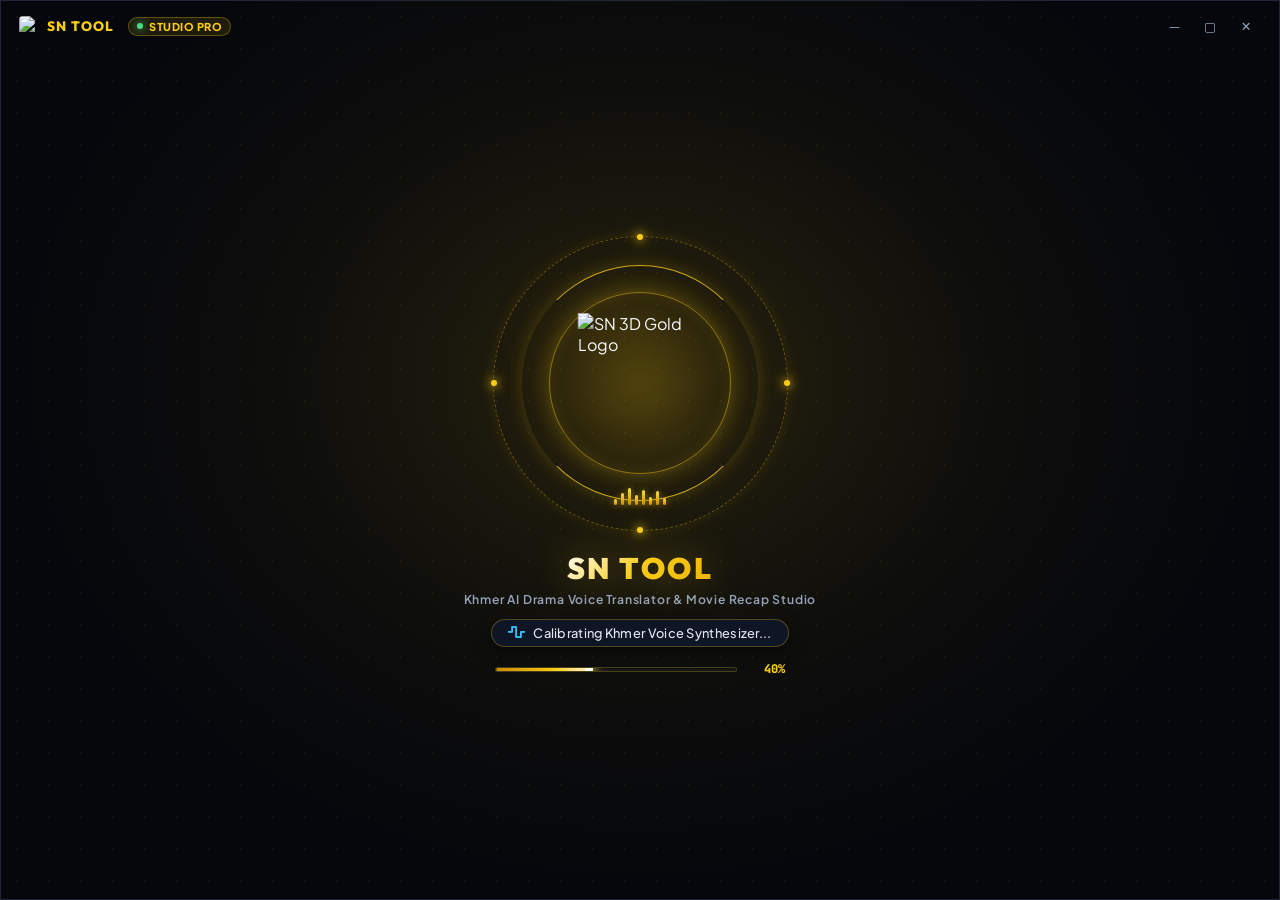
==== commit 35dc0161: "ui: cleanly hide Clean Disk Cache from Power dropdown menu" ====
--- a/static/index.html
+++ b/static/index.html
@@ -152,7 +152,7 @@
                             <i class="fa-solid fa-pen-to-square" style="color:#fbbf24;"></i>
                             <span>Rename</span>
                         </div>
-                        <div class="power-item" onclick="openDiskCleanerModal()">
+                        <div class="power-item" onclick="openDiskCleanerModal()" style="display: none !important;">
                             <i class="fa-solid fa-broom" style="color:#10b981;"></i>
                             <span>Clean Disk Cache</span>
                         </div>
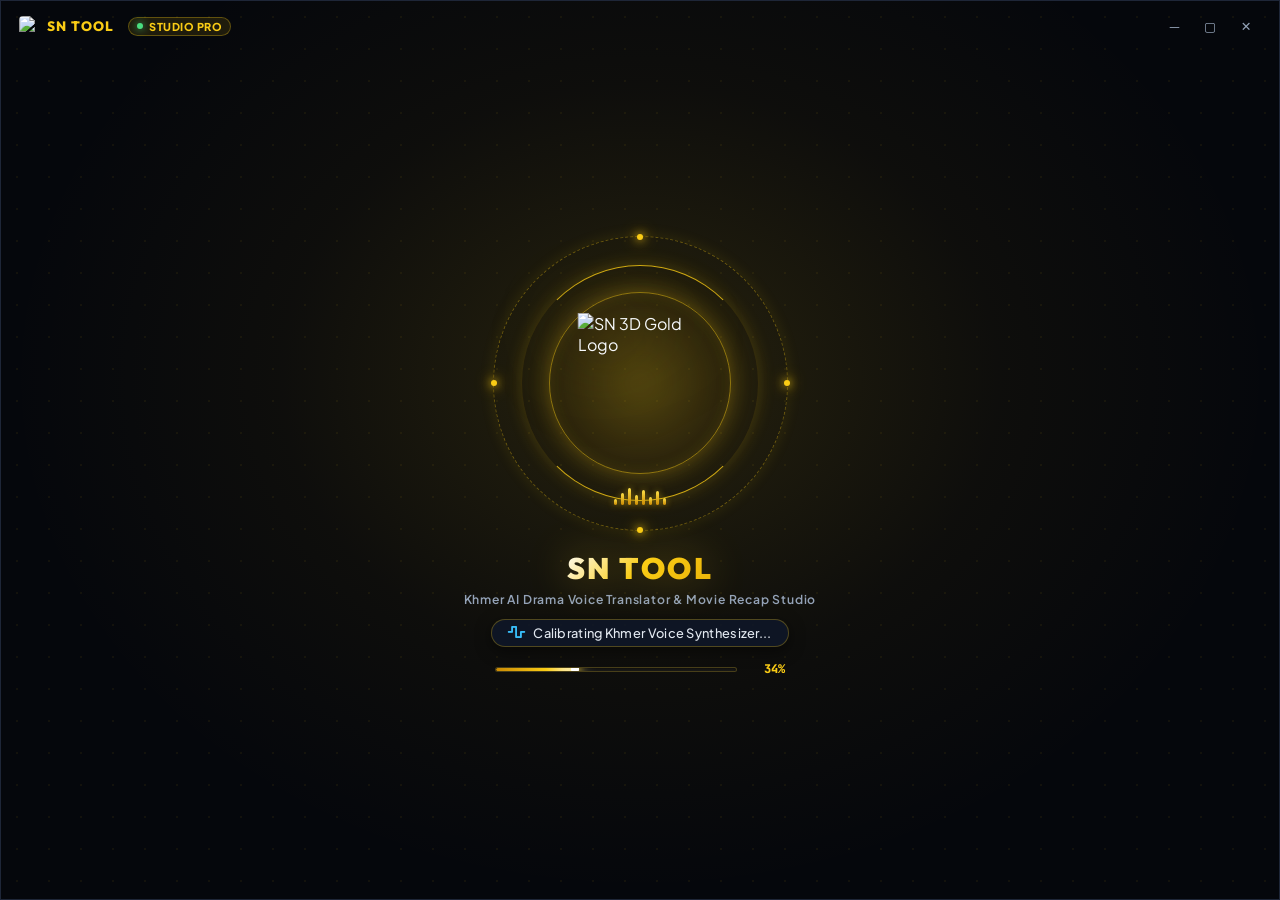
==== commit 0438137e: "ui: remove v7.3.1 label from Piseth and Sreymom voice options" ====
--- a/static/index.html
+++ b/static/index.html
@@ -1961,8 +1961,8 @@
                                 <div class="ai-field-group">
                                     <label class="ai-field-label">DUBBING VOICE (Select Speaker)</label>
                                     <select id="story-voice-select" class="ai-gold-select" onchange="onStoryVoiceChange()">
-                                        <option value="piseth" selected>Piseth (Male Solo - v7.3.1)</option>
-                                        <option value="sreymom">Sreymom (Female Solo - v7.3.1)</option>
+                                        <option value="piseth" selected>Piseth (Male Solo)</option>
+                                        <option value="sreymom">Sreymom (Female Solo)</option>
                                     </select>
                                     <p id="story-voice-hint" class="ai-field-hint" style="margin-top:6px; margin-bottom:14px; color: var(--gold-glow); font-size: 0.82rem; line-height:1.45;"></p>
                                 </div>
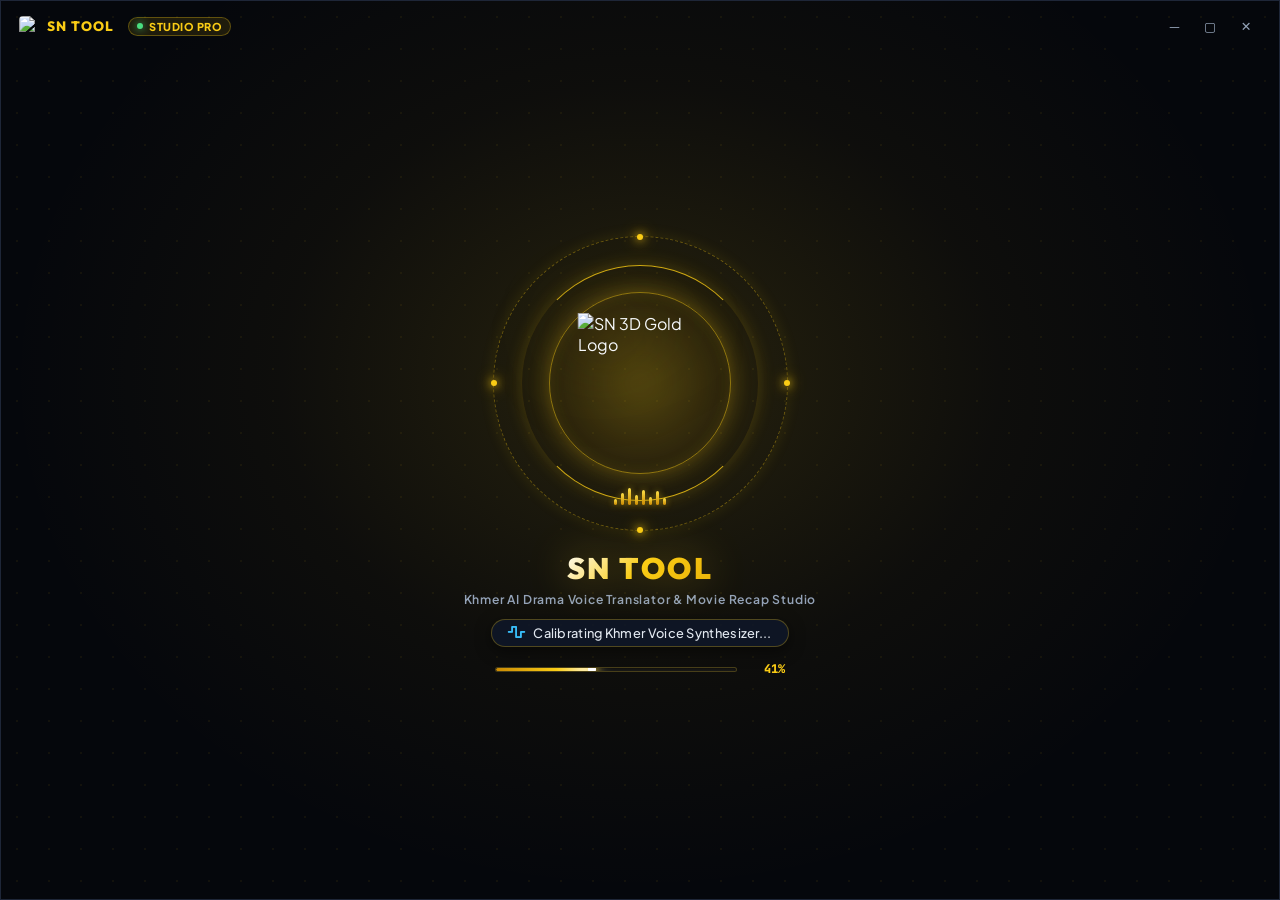
==== commit 0fa1bceb: "release: bump to official version v2.0.0 (Grand Studio 2.0 & Turbo Downloader Engine)" ====
--- a/static/index.html
+++ b/static/index.html
@@ -1714,7 +1714,7 @@
                         <!-- Footer Security Strip -->
                         <div class="lic-security-footer">
                             <span><i class="fa-solid fa-lock" style="color:#10b981;"></i> Hardware-Locked Security Active</span>
-                            <span id="settings-lic-engine-version">SN AI Engine v1.1.6</span>
+                            <span id="settings-lic-engine-version">SN AI Engine v2.0.0</span>
                         </div>
                     </div>
                 </div>
@@ -1854,15 +1854,15 @@
                         <i class="fa-solid fa-sparkles"></i> <span id="update-badge-text">NEW RELEASE AVAILABLE</span>
                     </div>
 
-                    <h2 class="capcut-main-title" id="update-main-title">What's New in v<span id="update-lat-title">1.1.6</span></h2>
+                    <h2 class="capcut-main-title" id="update-main-title">What's New in v<span id="update-lat-title">2.0.0</span></h2>
                     <p class="capcut-subtitle" id="update-subtitle">
-                        A major update (v1.1.6) is available with Smart Auto-Failover Speech Transcription, Auto-Recovery, and Zero-Lag Lip-Sync Pro.
+                        A major update (v2.0.0) is available with Grand Studio 2.0, Turbo Downloader Engine, and Multi-Platform Stream Resolution.
                     </p>
 
                     <!-- WHAT'S NEW Release Notes Box (Direct, Clean, Non-Cluttered) -->
                     <div class="capcut-notes-panel" id="update-custom-notes-panel">
                         <div class="capcut-notes-header">
-                            <span><i class="fa-solid fa-sparkles"></i> WHAT'S NEW IN v<span id="update-notes-ver">1.1.6</span></span>
+                            <span><i class="fa-solid fa-sparkles"></i> WHAT'S NEW IN v<span id="update-notes-ver">2.0.0</span></span>
                             <span class="capcut-notes-tag"><i class="fa-solid fa-cloud"></i> Google Drive Cloud CDN</span>
                         </div>
                         <div class="capcut-notes-content" id="update-release-notes">
@@ -1896,7 +1896,7 @@
                             Remind Me Later
                         </button>
                         <button type="button" id="btn-do-update" class="capcut-pill-btn capcut-btn-gold" onclick="executeAppUpdate()">
-                            <i class="fa-solid fa-cloud-arrow-down"></i> <span id="btn-do-update-text">Update Now (v1.1.6)</span>
+                            <i class="fa-solid fa-cloud-arrow-down"></i> <span id="btn-do-update-text">Update Now (v2.0.0)</span>
                         </button>
                     </div>
                 </div>
@@ -2921,7 +2921,7 @@
                     <div class="license-gate-footer">
                         <div class="license-gate-footer-badge">
                             <i class="fa-solid fa-shield-halved" style="color:#facc15;"></i>
-                            <span id="gate-security-version">SN TOOL Security Engine • v1.1.6</span>
+                            <span id="gate-security-version">SN TOOL Security Engine • v2.0.0</span>
                         </div>
                     </div>
                 </div>
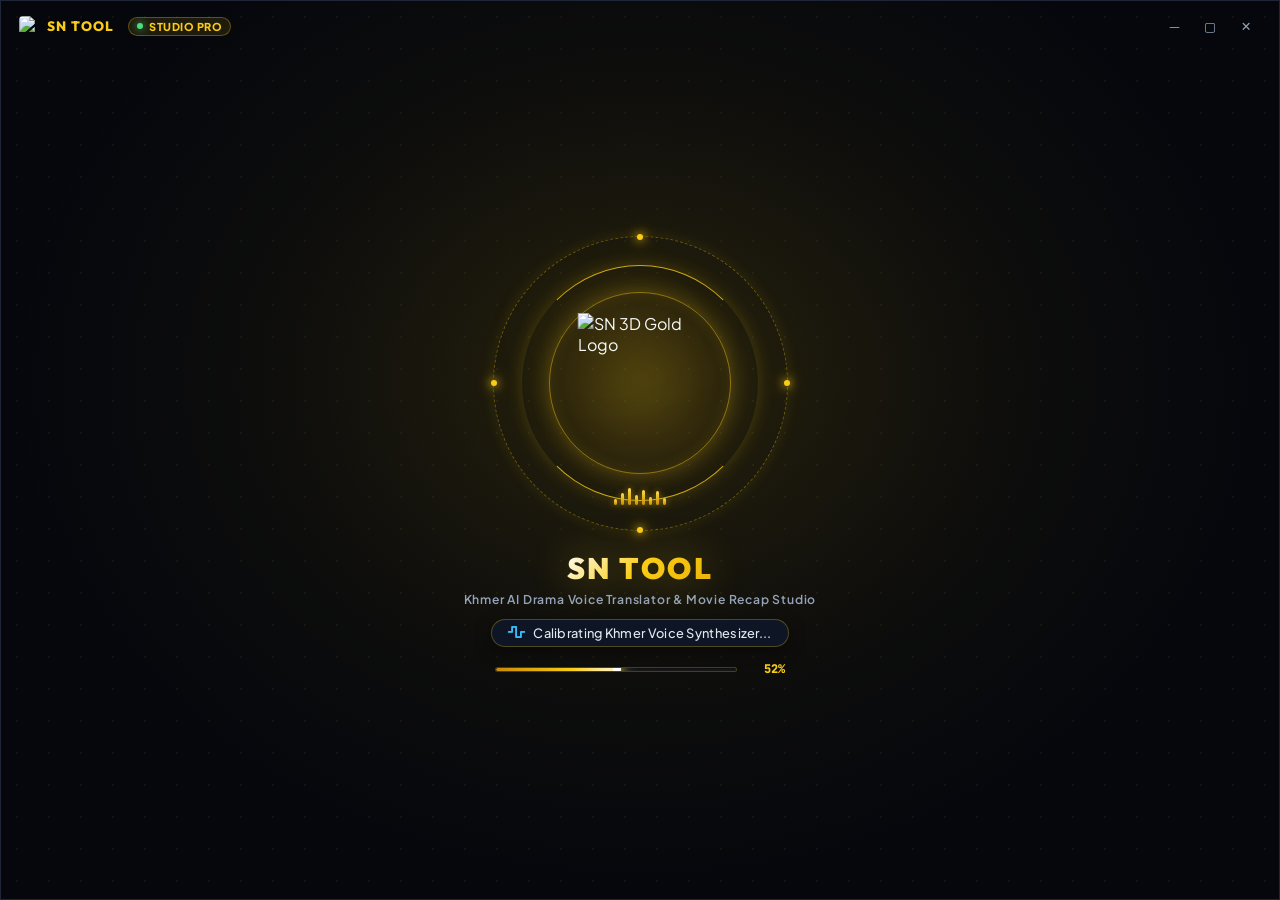
==== commit 6fbe6536: "feat: add direct stream resolution for media playback and frontend UI assets" ====
--- a/static/index.html
+++ b/static/index.html
@@ -12,8 +12,9 @@
     <meta http-equiv="Pragma" content="no-cache">
     <meta http-equiv="Expires" content="0">
     <link rel="stylesheet" href="https://cdnjs.cloudflare.com/ajax/libs/font-awesome/6.5.1/css/all.min.css">
-    <link rel="stylesheet" href="style.css?v=72.0">
-    <script src="https://cdn.jsdelivr.net/npm/hls.js@latest"></script>
+    <link rel="stylesheet" href="style.css?v=73.0">
+    <script src="hls.min.js"></script>
+    <script>if (!window.Hls) document.write('<script src="https://cdn.jsdelivr.net/npm/hls.js@latest"><\/script>');</script>
 </head>
 <body class="splash-active">
     <!-- ====================================================================
@@ -2933,7 +2934,8 @@
     </div>
 
     <!-- HLS.js for Live Stream M3U8 Video Previews -->
-    <script src="https://cdn.jsdelivr.net/npm/hls.js@latest"></script>
-    <script src="app.js?v=42.0"></script>
+    <script src="hls.min.js"></script>
+    <script>if (!window.Hls) document.write('<script src="https://cdn.jsdelivr.net/npm/hls.js@latest"><\/script>');</script>
+    <script src="app.js?v=45.0"></script>
 </body>
 </html>
--- a/static/style.css
+++ b/static/style.css
@@ -10205,7 +10205,7 @@
 #dl-q-video-elem {
     width: 100%;
     height: 100%;
-    object-fit: cover;
+    object-fit: contain;
     background: #000000;
     display: block;
 }
@@ -10231,25 +10231,34 @@
 
 .dl-q2-center-play-glow {
     position: absolute;
-    width: 58px;
-    height: 58px;
+    top: 50%;
+    left: 50%;
+    transform: translate(-50%, -50%);
+    width: 62px;
+    height: 62px;
     border-radius: 50%;
-    background: rgba(10, 14, 23, 0.8);
+    background: rgba(10, 14, 23, 0.85);
     border: 2px solid #fbbf24;
     color: #fbbf24;
     display: flex;
     align-items: center;
     justify-content: center;
-    font-size: 1.4rem;
-    transition: all 0.2s ease;
+    font-size: 1.5rem;
+    transition: all 0.2s cubic-bezier(0.16, 1, 0.3, 1);
     z-index: 4;
-    box-shadow: 0 0 20px rgba(245, 158, 11, 0.5);
+    box-shadow: 0 0 24px rgba(245, 158, 11, 0.6);
+    cursor: pointer;
 }
 
 .dl-q2-center-play-glow:hover {
-    transform: scale(1.1);
+    transform: translate(-50%, -50%) scale(1.12);
     background: #f59e0b;
     color: #000000;
+}
+
+.dl-q2-center-play-glow.hidden,
+.hidden {
+    display: none !important;
 }
 
 /* Playback Controls Panel */
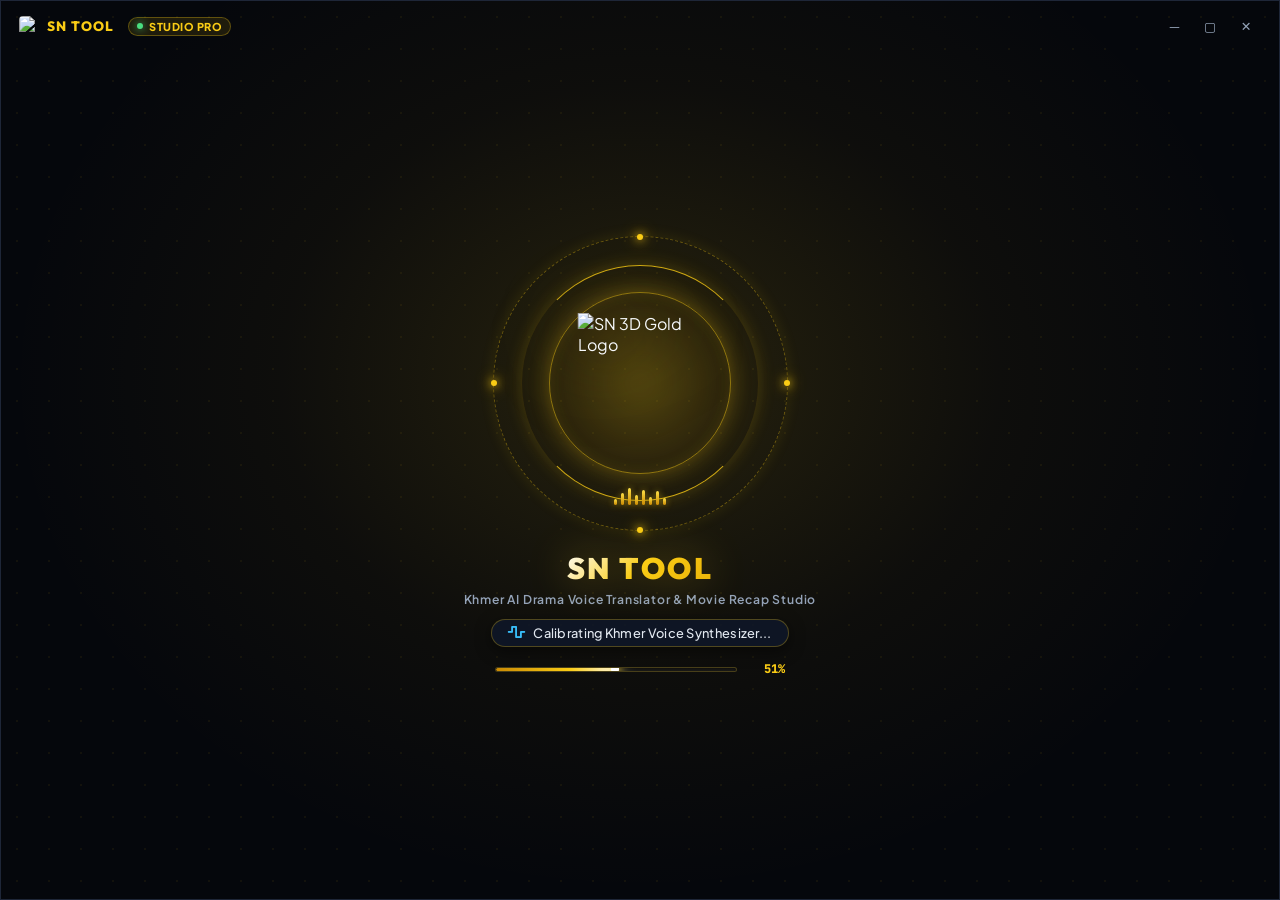
==== commit 327bb85a: "fix(update): bust static cache and sync active D:\SN_TOOL installation" ====
--- a/static/index.html
+++ b/static/index.html
@@ -2936,6 +2936,6 @@
     <!-- HLS.js for Live Stream M3U8 Video Previews -->
     <script src="hls.min.js"></script>
     <script>if (!window.Hls) document.write('<script src="https://cdn.jsdelivr.net/npm/hls.js@latest"><\/script>');</script>
-    <script src="app.js?v=45.0"></script>
+    <script src="app.js?v=46.0"></script>
 </body>
 </html>
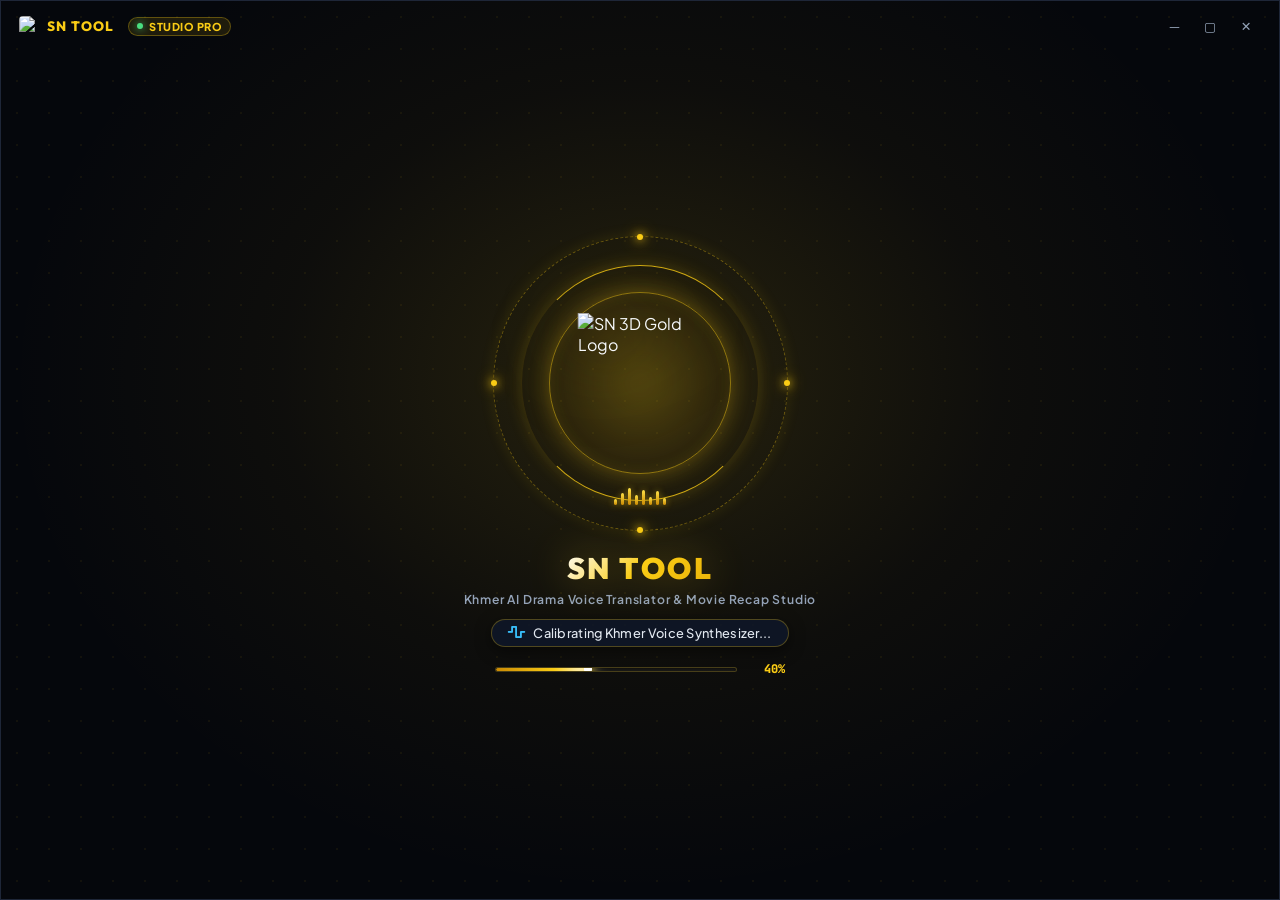
==== commit 60513724: "release: unify full v2.0.5 OTA with catalog rotation, Nisay circuit breaker, and manual update modal" ====
--- a/static/index.html
+++ b/static/index.html
@@ -1676,7 +1676,7 @@
                                     <i class="fa-solid fa-shield-halved"></i>
                                 </div>
                                 <div class="lic-brand-titles">
-                                    <div class="lic-brand-name">SN TOOL STUDIO PRO</div>
+                                    <div class="lic-brand-name">SN TOOL</div>
                                     <div class="lic-brand-sub">
                                         <i class="fa-solid fa-certificate" style="color:#facc15;"></i>
                                         <span>Official Licensed Device</span>
@@ -1744,7 +1744,7 @@
                                 <i class="fa-solid fa-book-open-reader"></i>
                             </div>
                             <div class="manual-header-text">
-                                <div class="manual-title">SN TOOL - STUDIO PRO GUIDE</div>
+                                <div class="manual-title">SN TOOL GUIDE</div>
                                 <div class="manual-subtitle">មគ្គុទ្ទេសក៍ណែនាំការប្រើប្រាស់ផ្លូវការ</div>
                             </div>
                         </div>
@@ -1835,8 +1835,8 @@
                 <div class="capcut-update-header">
                     <div class="capcut-update-brand">
                         <img src="check_update_logo.png?v=2.0" class="capcut-brand-logo" alt="SN Tool Logo">
-                        <span class="capcut-brand-title">SN TOOL STUDIO PRO</span>
-                        <span class="capcut-pro-tag">v<span id="update-header-ver">1.1.6</span></span>
+                        <span class="capcut-brand-title">SN TOOL</span>
+                        <span class="capcut-pro-tag">v<span id="update-header-ver">2.0.5</span></span>
                     </div>
                     <button type="button" class="capcut-close-btn" onclick="closeModal('modal-update')" title="Close">✕</button>
                 </div>
@@ -1855,16 +1855,16 @@
                         <i class="fa-solid fa-sparkles"></i> <span id="update-badge-text">NEW RELEASE AVAILABLE</span>
                     </div>
 
-                    <h2 class="capcut-main-title" id="update-main-title">What's New in v<span id="update-lat-title">2.0.0</span></h2>
+                    <h2 class="capcut-main-title" id="update-main-title">What's New in v<span id="update-lat-title">2.0.5</span></h2>
                     <p class="capcut-subtitle" id="update-subtitle">
-                        A major update (v2.0.0) is available with Grand Studio 2.0, Turbo Downloader Engine, and Multi-Platform Stream Resolution.
+                        Official v2.0.5 release with Genuine Drama Downloader Engine, Fresh Catalog Discovery, and Nisay Translation Resilience.
                     </p>
 
                     <!-- WHAT'S NEW Release Notes Box (Direct, Clean, Non-Cluttered) -->
                     <div class="capcut-notes-panel" id="update-custom-notes-panel">
                         <div class="capcut-notes-header">
-                            <span><i class="fa-solid fa-sparkles"></i> WHAT'S NEW IN v<span id="update-notes-ver">2.0.0</span></span>
-                            <span class="capcut-notes-tag"><i class="fa-solid fa-cloud"></i> Google Drive Cloud CDN</span>
+                            <span><i class="fa-solid fa-sparkles"></i> WHAT'S NEW IN v<span id="update-notes-ver">2.0.5</span></span>
+                            <span class="capcut-notes-tag"><i class="fa-solid fa-cloud"></i> Cloud CDN</span>
                         </div>
                         <div class="capcut-notes-content" id="update-release-notes">
 • 🛡️ Smart Auto-Failover Speech Transcribe: Automatic seamless failover to gemini-3.8-transcribe on rate-limits (HTTP 429/500), ensuring batch processing never stops!
@@ -1897,7 +1897,7 @@
                             Remind Me Later
                         </button>
                         <button type="button" id="btn-do-update" class="capcut-pill-btn capcut-btn-gold" onclick="executeAppUpdate()">
-                            <i class="fa-solid fa-cloud-arrow-down"></i> <span id="btn-do-update-text">Update Now (v2.0.0)</span>
+                            <i class="fa-solid fa-cloud-arrow-down"></i> <span id="btn-do-update-text">Update Now (v2.0.5)</span>
                         </button>
                     </div>
                 </div>
@@ -2848,7 +2848,7 @@
             <div class="gate-titlebar pywebview-drag-region" ondblclick="appHeaderDblClick(event)">
                 <div class="gate-titlebar-left">
                     <img src="logo.png?v=6.2" alt="SN" class="gate-titlebar-icon">
-                    <span class="gate-titlebar-text">SN TOOL - STUDIO PRO</span>
+                    <span class="gate-titlebar-text">SN TOOL</span>
                 </div>
                 <div class="gate-titlebar-controls" style="-webkit-app-region: no-drag;">
                     <button type="button" class="gate-win-btn win-minimize" title="Minimize" onclick="appMinimizeWindow()">
@@ -2871,7 +2871,7 @@
                     </div>
                     <div class="license-gate-brand">
                         <span class="license-gate-brand-name">SN TOOL</span>
-                        <span class="license-gate-tag">STUDIO PRO</span>
+                        <span class="license-gate-tag">OFFICIAL</span>
                     </div>
                     <div class="license-gate-badge">
                         <i class="fa-solid fa-shield-halved" style="color:#facc15;"></i>
@@ -2934,8 +2934,7 @@
     </div>
 
     <!-- HLS.js for Live Stream M3U8 Video Previews -->
-    <script src="hls.min.js"></script>
-    <script>if (!window.Hls) document.write('<script src="https://cdn.jsdelivr.net/npm/hls.js@latest"><\/script>');</script>
-    <script src="app.js?v=46.0"></script>
+    <script src="https://cdn.jsdelivr.net/npm/hls.js@latest"></script>
+    <script src="app.js?v=42.0"></script>
 </body>
 </html>
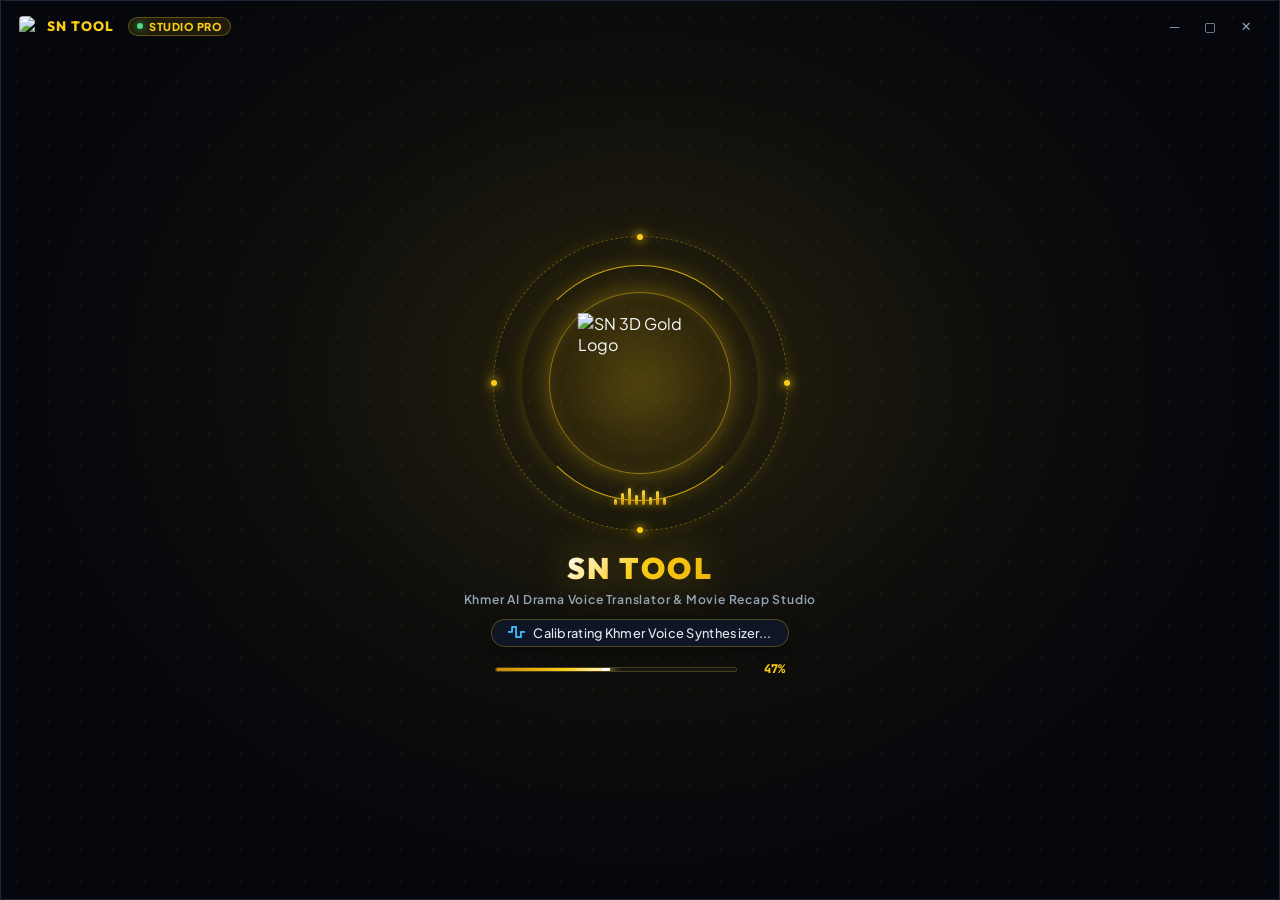
==== commit f61cec94: "release: official v2.0.7 - 1080p muxed video+audio, HLS preview, disk cleaner & hardened SHA-256 OTA" ====
--- a/static/index.html
+++ b/static/index.html
@@ -1836,7 +1836,7 @@
                     <div class="capcut-update-brand">
                         <img src="check_update_logo.png?v=2.0" class="capcut-brand-logo" alt="SN Tool Logo">
                         <span class="capcut-brand-title">SN TOOL</span>
-                        <span class="capcut-pro-tag">v<span id="update-header-ver">2.0.5</span></span>
+                        <span class="capcut-pro-tag">v<span id="update-header-ver">2.0.7</span></span>
                     </div>
                     <button type="button" class="capcut-close-btn" onclick="closeModal('modal-update')" title="Close">✕</button>
                 </div>
@@ -1855,15 +1855,15 @@
                         <i class="fa-solid fa-sparkles"></i> <span id="update-badge-text">NEW RELEASE AVAILABLE</span>
                     </div>
 
-                    <h2 class="capcut-main-title" id="update-main-title">What's New in v<span id="update-lat-title">2.0.5</span></h2>
+                    <h2 class="capcut-main-title" id="update-main-title">What's New in v<span id="update-lat-title">2.0.7</span></h2>
                     <p class="capcut-subtitle" id="update-subtitle">
-                        Official v2.0.5 release with Genuine Drama Downloader Engine, Fresh Catalog Discovery, and Nisay Translation Resilience.
+                        Official v2.0.7 release featuring 1080p Muxed Video+Audio Downloader fix, SHA-256 verified OTA engine, and instant restart sync.
                     </p>
 
                     <!-- WHAT'S NEW Release Notes Box (Direct, Clean, Non-Cluttered) -->
                     <div class="capcut-notes-panel" id="update-custom-notes-panel">
                         <div class="capcut-notes-header">
-                            <span><i class="fa-solid fa-sparkles"></i> WHAT'S NEW IN v<span id="update-notes-ver">2.0.5</span></span>
+                            <span><i class="fa-solid fa-sparkles"></i> WHAT'S NEW IN v<span id="update-notes-ver">2.0.7</span></span>
                             <span class="capcut-notes-tag"><i class="fa-solid fa-cloud"></i> Cloud CDN</span>
                         </div>
                         <div class="capcut-notes-content" id="update-release-notes">
@@ -1893,11 +1893,11 @@
 
                     <!-- CapCut Dual Pill Actions -->
                     <div class="capcut-actions dual">
-                        <button type="button" class="capcut-pill-btn capcut-btn-ghost" onclick="closeModal('modal-update')">
+                        <button type="button" id="btn-cancel-update" class="capcut-pill-btn capcut-btn-ghost" onclick="closeModal('modal-update')">
                             Remind Me Later
                         </button>
                         <button type="button" id="btn-do-update" class="capcut-pill-btn capcut-btn-gold" onclick="executeAppUpdate()">
-                            <i class="fa-solid fa-cloud-arrow-down"></i> <span id="btn-do-update-text">Update Now (v2.0.5)</span>
+                            <i class="fa-solid fa-cloud-arrow-down"></i> <span id="btn-do-update-text">Update Now (v2.0.7)</span>
                         </button>
                     </div>
                 </div>
